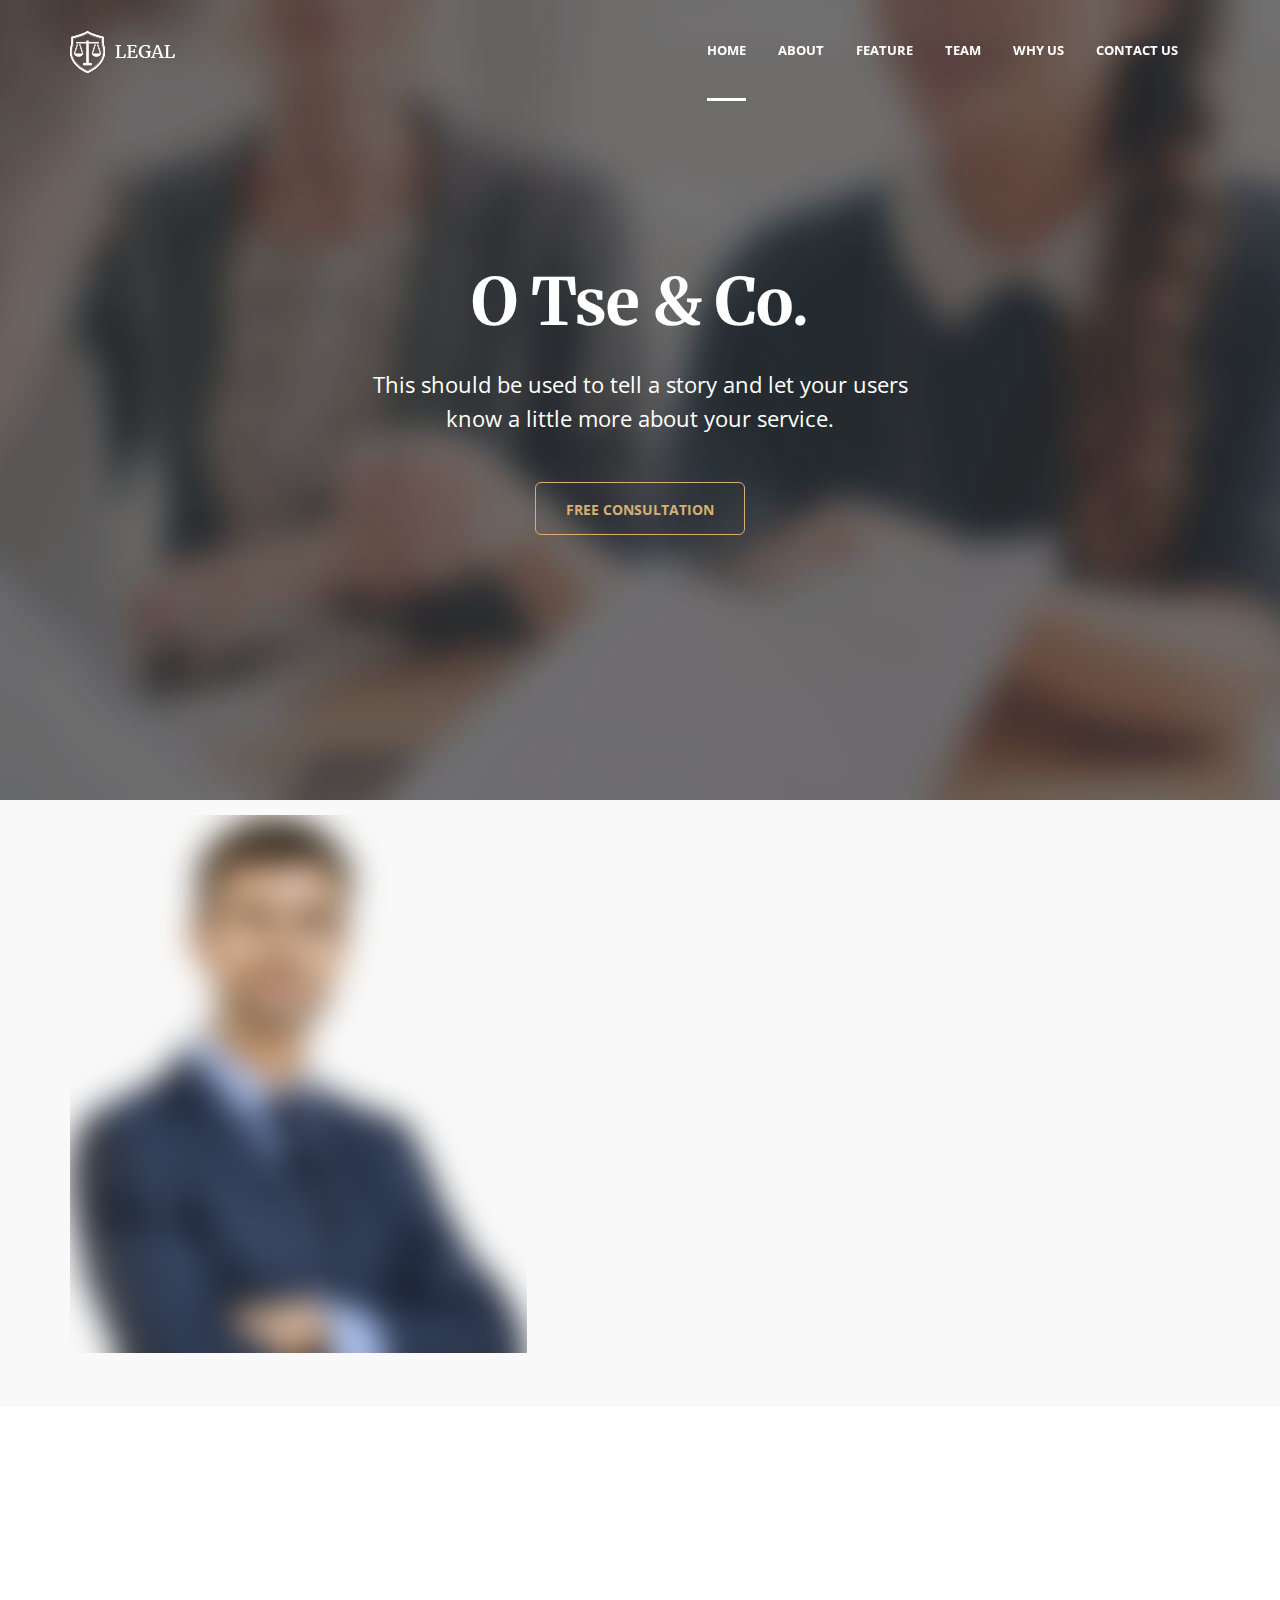
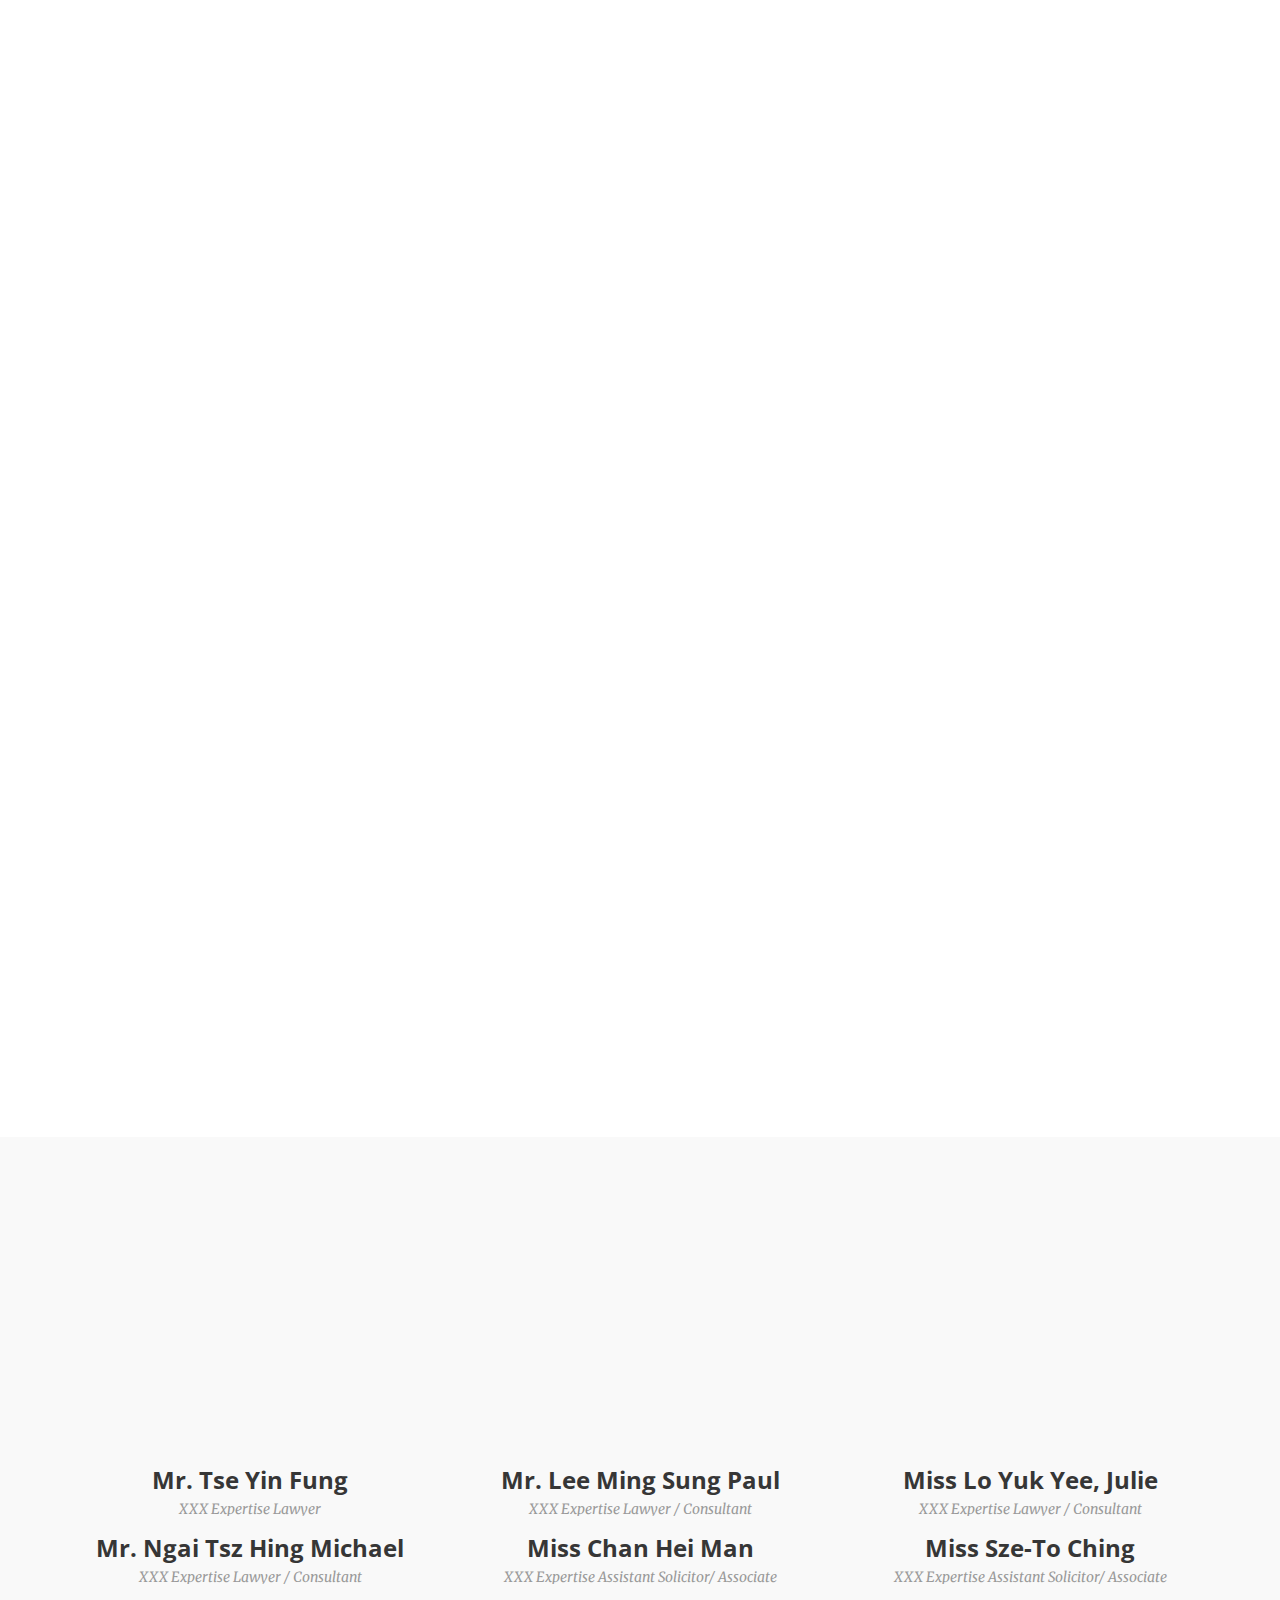
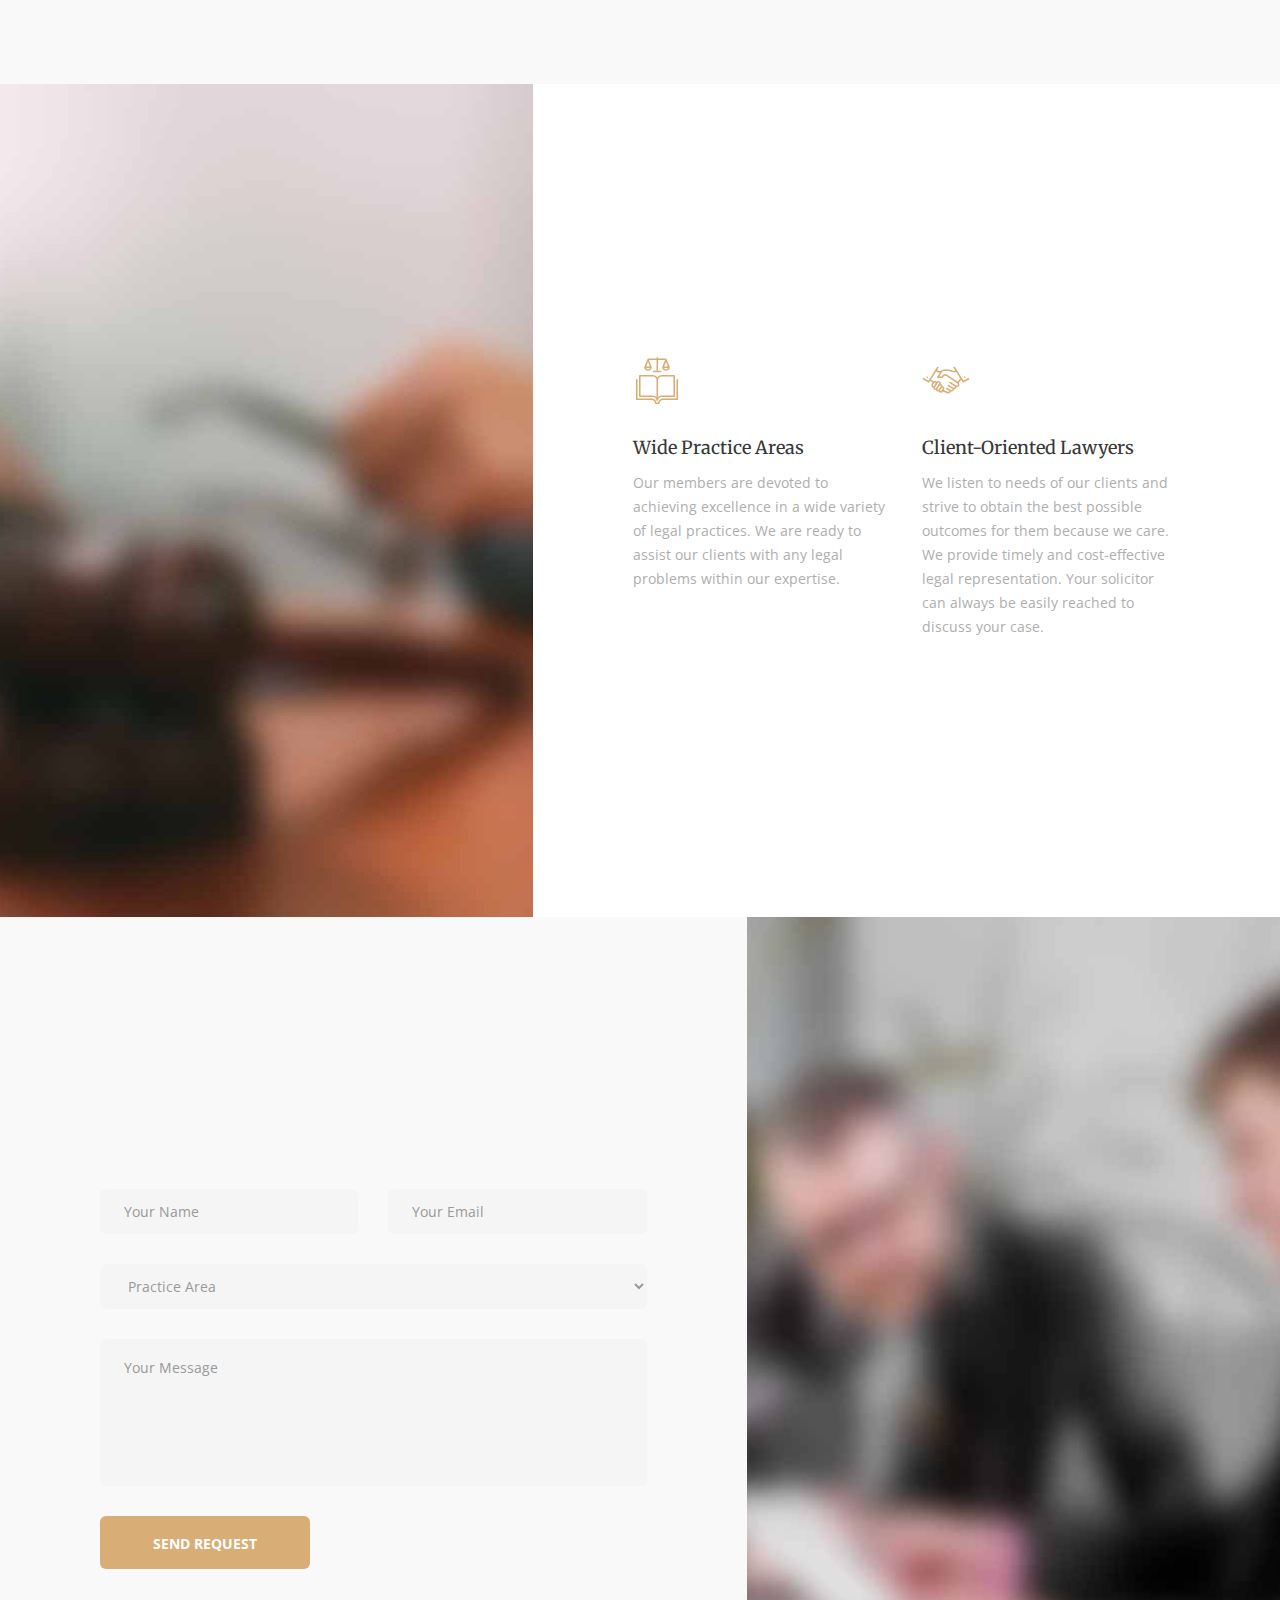
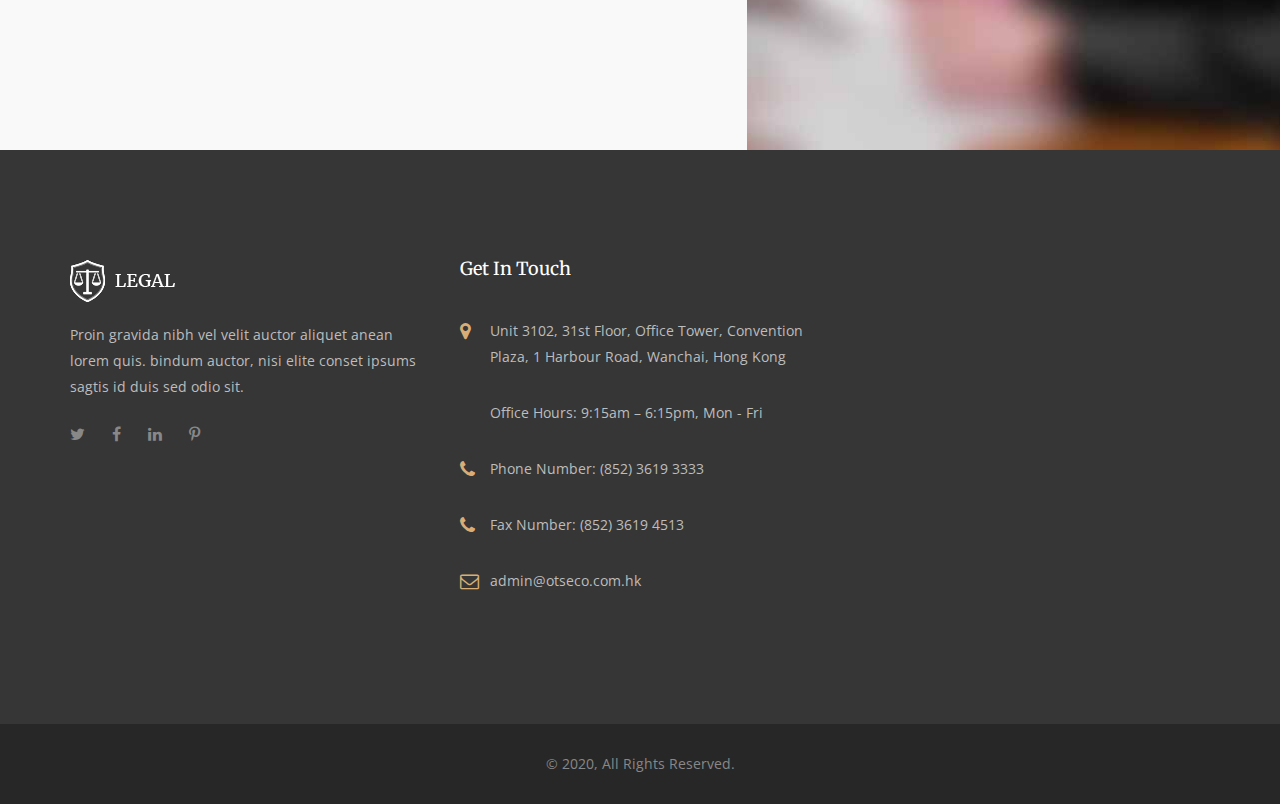
==== index.html @ 40b802ef "updated content" ====
<!DOCTYPE html>
<html lang="en-US">
<meta http-equiv="content-type" content="text/html;charset=UTF-8" />
<head>
	<!-- Document Meta
    ============================================= -->
	<meta charset="utf-8">
	<meta http-equiv="X-UA-Compatible" content="IE=edge">
	<!--IE Compatibility Meta-->
	<meta name="OTSECO"/>
	<meta name="viewport" content="width=device-width, initial-scale=1, maximum-scale=1">
	<meta name="description" content="law firm">
	<link href="assets/images/favicon/favicon.ico" rel="icon">

	<!-- Fonts
    ============================================= -->
	<link href='http://fonts.googleapis.com/css?family=Open+Sans:300,300i,400,400i,600,600i,700,700i%7CMerriweather:300,300i,400,400i,700,700i,900,900i' rel='stylesheet' type='text/css'>

	<!-- Stylesheets
    ============================================= -->
	<link href="assets/css/external.css" rel="stylesheet">
	<link href="assets/css/bootstrap.min.css" rel="stylesheet">	
<link href="assets/css/style.css" rel="stylesheet">

	<!-- HTML5 shim, for IE6-8 support of HTML5 elements. All other JS at the end of file. -->
	<!--[if lt IE 9]>
      <script src="assets/js/html5shiv.js"></script>
      <script src="assets/js/respond.min.js"></script>
    <![endif]-->

	<!-- Document Title
    ============================================= -->
	<title>Leagl | Legal Firm Html5 onepage</title>
</head>

<body class="body-scroll">
	<!-- Document Wrapper
	============================================= -->
	<div id="wrapper" class="wrapper clearfix">	<!-- Header
        ============================================= -->
		<header id="navbar-spy" class="header header-1 header-transparent header-fixed">

			<nav id="primary-menu" class="navbar navbar-fixed-top">
				<div class="container">
					<div class="navbar-header">
						<button type="button" class="navbar-toggle collapsed" data-toggle="collapse" data-target="#navbar-collapse-1" aria-expanded="false">
					<span class="sr-only">Toggle navigation</span>
					<span class="icon-bar"></span>
					<span class="icon-bar"></span>
					<span class="icon-bar"></span>
					</button>
					
						<a class="logo" href="index-2.html">
						<img class="logo-dark" src="assets/images/logo/logo-dark.png" alt="appy Logo">
						<img class="logo-light" src="assets/images/logo/logo-light.png" alt="appy Logo">
					</a>
					</div>
					<div class="collapse navbar-collapse pull-right" id="navbar-collapse-1">
						<ul class="nav navbar-nav nav-pos-right navbar-left nav-split">
							<li class="active"><a data-scroll="scrollTo" href="#slider">home</a>
							</li>
							<li><a data-scroll="scrollTo" href="#about">about</a>
							<li><a data-scroll="scrollTo" href="#feature2">feature</a>
							</li>
							
							</li>
							<li><a data-scroll="scrollTo" href="#team">team</a>
							</li>
							<li><a data-scroll="scrollTo" href="#banner3">why us</a>
							</li>
							<!-- <li><a data-scroll="scrollTo" href="#testimonial">Feedback</a> -->
							</li>
							<li><a data-scroll="scrollTo" href="#banner">Contact Us</a>
							</li>
							<!-- <li><a href="blog-standard.html">blog</a> -->
							</li>
						</ul>
					</div>
					<!--/.nav-collapse -->
				</div>
			</nav>

		</header><!-- Slider #1
=== === === === === === === === === === === === === === -->
<section id="slider" class="section slider">
	<div class="slide--item bg-overlay bg-overlay-dark">
		<div class="bg-section">
			<img src="assets/images/slider/slide-1.jpg" alt="bg">
		</div>
		<div class="container">
			<div class="row">
				<div class="col-xs-12 col-sm-12 col-md-12 text-center wow fadeInUp" data-wow-duration="1s">
					<div class="slide--headline">O Tse & Co.</div>
				</div>
				<div class="col-xs-12 col-sm-6 col-sm-offset-3 col-md-6 col-md-offset-3 text-center wow fadeInUp" data-wow-duration="1s">
					<div class="slide--bio">This should be used to tell a story and let your users know a little more about your service.</div>
				</div>
				<div class="col-xs-12 col-sm-6 col-sm-offset-3 col-md-6 col-md-offset-3 text-center wow fadeInUp" data-wow-duration="1s">
					<div class="slide--action">
						<a class="btn btn--primary btn--bordered" href="#">Free Consultation</a>
					</div>
				</div>
			</div>
			<!-- .row end -->
		</div>
		<!-- .container end -->
	</div>
	<!-- .slide-item end -->
</section>
<!-- #slider end -->

<!-- Counter #1
=== === === === === === === === === === === === === === -->
<section id="counter1" class="counter">
	<div class="container">
		
	</div>
	<!-- .container end -->
</section>
<!-- #counter1 end -->

<!-- About
=== === === === === === === === === === === === === === -->
<section id="about" class="section about pb-0">
	<div class="container">
		<div class="row">
			<div class="col-xs-12 col-sm-12 col-md-5 wow fadeInUp">
				<img class="img-responsive center-block" src="assets/images/team/team-4.png" alt="ipad"/>
			</div>
			<!-- .col-md-6 end -->
			<div class="col-xs-12 col-sm-12 col-md-6 col-md-offset-1">
				<div class="heading heading-1 mt-70 wow fadeInUp" data-wow-duration="1s">
					<h2 class="heading--title">About Our Firm</h2>
					<div class="heading--divider"></div>
				</div>
				<div class="about-content wow fadeInUp" data-wow-duration="1s">
					<p>O Tse & Co. is an independent law firm in Hong Kong. We are professional, effective, and strive for excellence in every case that we handle. Our members possess a wealth of experience in a wide variety of legal practices, with main focus on: 
					</p>
					<ul>		  
						<li>Civil Litigation and Dispute Resolution</li> 
						<li>Criminal Defence</li>
						<li>Securities and Regulatory matters</li>
						<li>Initial Public Offerings (IPOs) and Mergers and Acquisitions (M&As)</li>
						<li>Wills and Probate</li>
						<li>Matrimonial Law</li>
						<li>Applications under the Mental Health Ordinance (Cap. 136)</li>
					</ul>

					<p>We also offer pro bono services to assist underprivileged members of society by giving them legal advice and helping them resolve their legal issues.
					</p>

					<!-- <img class="signture" src="assets/images/background/signture.png" alt="signture"> -->
				</div>
			</div>
			<!-- .col-md-6 end -->
		</div>
		<!-- .row end -->
	</div>
	<!-- .container end -->
</section>
<!-- #feature2 end -->
<!-- Feature #2
=== === === === === === === === === === === === === === -->
<section id="feature2" class="section feature feature-2 feature-left bg-white mb-60">
	<div class="container">
		<div class="row clearfix">
			<div class="col-xs-12 col-sm-12 col-md-6 col-md-offset-3">
				<div class="heading heading-1 text--center wow fadeInUp" data-wow-duration="1s">
					<h2 class="heading--title">Practice Areas</h2>
					<!-- <p class="heading--desc">Lorem ipsum dolor amet, consectetur adipisice elitesede eiusmod tempor incidide labeore dolore magna.</p> -->
					<div class="heading--divider mb-80 heading--center"></div>
				</div>
			</div>
			<!-- .col-md-6 end -->
		</div>
		<!-- .row end -->
		<div class="row">
			<!-- Panel #1 -->
			<div class="col-xs-12 col-sm-12 col-md-4">
				<div class="feature-panel wow fadeInUp" data-wow-duration="1s">
					<div class="feature--icon">
						<i class="icon icon-noun_740324_cc"></i>
					</div>
					<div class="feature--content">
						<h3>Criminal Law</h3>
						<p>We offer effective legal advice and representation for our clients throughout the criminal litigation process, from bail, charge, plea, mitigation or trial, to appeal and recovery of costs, at all levels of court. We possess extensive knowledge in dealing with the Hong Kong Police Force, the Independent Commission Against Corruption (ICAC), the Labour Department, the Securities & Futures Commission (SFC), and other government bodies.</p>
					</div>
				</div>
				<!-- .feature-panel end -->
			</div>
			<!-- .col-md-4 end -->

			<!-- Panel #2 -->
			<div class="col-xs-12 col-sm-12 col-md-4">
				<div class="feature-panel wow fadeInUp" data-wow-duration="1s">
					<div class="feature--icon">
						<i class="icon icon-noun_740303_cc"></i>
					</div>
					<div class="feature--content">
						<h3>Civil Litigation & Dispute Resolution</h3>
						<p>We conduct cases at all levels of the Hong Kong Court system from the District Court to the Court of Final Appeal, as well as in arbitration and mediation process. We aim to help clients resolve disputes with minimum costs and disruption to their lives and businesses.</p>
					</div>
				</div>
				<!-- .feature-panel end -->
			</div>
			<!-- .col-md-4 end -->

			<!-- Panel #3 -->
			<div class="col-xs-12 col-sm-12 col-md-4">
				<div class="feature-panel wow fadeInUp" data-wow-duration="1s">
					<div class="feature--icon">
						<i class="icon icon-noun_741284_cc"></i>
					</div>
					<div class="feature--content">
						<h3>Securities, Regulatory & Disciplinary Matters</h3>
						<p>We are experienced in handling financial regulatory proceedings and competition law matters commenced by the Securities and Futures Commission (SFC), the Stock Exchange of Hong Kong (SEHK), the Hong Kong Competition Commission, the Hong Kong Monetary Authority (HKMA) and the Takeovers and Mergers Panel, which cover a broad spectrum of issues such as insider dealing, market misconduct, securities fraud, and other disciplinary matters relating to the Securities & Futures Ordinance and the Listing Rules. </p>
					</div>
				</div>
				<!-- .feature-panel end -->
			</div>
			<!-- .col-md-4 end -->
		
			<!-- Panel #4 -->
			<div class="col-xs-12 col-sm-12 col-md-4">
				<div class="feature-panel wow fadeInUp" data-wow-duration="1s">
					<div class="feature--icon">
						<i class="icon icon-noun_741298_cc"></i>
					</div>
					<div class="feature--content">
						<h3>Will and Probate</h3>
						<p>We are experienced in advising and representing our clients in relation to estate planning and probate matters. The firm provides services to apply for grants of probate and letter of administration, prepare Deeds of Family Agreements and Assents, and assist in the administration and distribution of estates.</p>
					</div>
				</div>
				<!-- .feature-panel end -->
			</div>
			<!-- .col-md-4 end -->

			<!-- Panel #5 -->
			<div class="col-xs-12 col-sm-12 col-md-4">
				<div class="feature-panel wow fadeInUp" data-wow-duration="1s">
					<div class="feature--icon">
						<i class="icon icon-noun_741291_cc"></i>
					</div>
					<div class="feature--content">
						<h3>Financial Law</h3>
						<p>Lorem ipsum dolor sit amet, conse adipise elit, sed eiusmod tempor incidide.</p>
					</div>
				</div>
				<!-- .feature-panel end -->
			</div>
			<!-- .col-md-4 end -->

			<!-- Panel #6 -->
			<div class="col-xs-12 col-sm-12 col-md-4">
				<div class="feature-panel wow fadeInUp" data-wow-duration="1s">
					<div class="feature--icon">
						<i class="icon icon-noun_740314_cc"></i>
					</div>
					<div class="feature--content">
						<h3>Family Law</h3>
						<p>We offer personalized services to our clients with respect to new circumstances arising from their marital relationships, including advice on areas of divorce and separation, child custodianship, liquidation of assets and division of assets and properties. We also advise clients on alternative dispute resolution (ADR) methods and mediation as a means to resolve matrimonial disputes.</p>
					</div>
				</div>
				<!-- .feature-panel end -->
			</div>


			<!-- Panel #7 -->
			<div class="col-xs-12 col-sm-12 col-md-4">
				<div class="feature-panel wow fadeInUp" data-wow-duration="1s">
					<div class="feature--icon">
						<i class="icon icon-noun_740314_cc"></i>
					</div>
					<div class="feature--content">
						<h3>Applications under the Mental Health Ordinance (Cap. 136)</h3>
						<p>We are experienced in dealing with cases that relate to mentally incapacitated patients (MIP). We advise and represent MIP and their families in all aspects of detention, treatment and the individual’s rights under the Mental Health Ordinance.</p>
					</div>
				</div>
				<!-- .feature-panel end -->
			</div>
			<!-- .col-md-4 end -->
		</div>
		<!-- .row end -->
	</div>
	<!-- .container end -->
</section>
<!-- #feature2 end -->
<!-- Team #1
=== === === === === === === === === === === === === === -->
<section id="team" class="team team-1">
	<div class="container">
		<div class="row clearfix">
			<div class="col-xs-12 col-sm-12 col-md-6 col-md-offset-3">
				<div class="heading heading-1 text--center wow fadeInUp" data-wow-duration="1s">
					<h2 class="heading--title">Experted Lawyers</h2>
					<!-- <p class="heading--desc">Lorem ipsum dolor amet, consectetur adipisice elitesede eiusmod tempor incidide labeore dolore magna.</p> -->
					<div class="heading--divider mb-80 heading--center"></div>
				</div>
			</div>
			<!-- .col-md-6 end -->
		</div>
		<!-- .row end -->
		<div class="row">
			<!-- Member #1 -->
			<div class="col-xs-12 col-sm-4 col-md-4">
				<div class="member"><br>
					<!-- <div class="member-img">
						<img src="assets/images/team/team-1.jpg" alt="member"/>
						<div class="member-overlay">
							<div class="member-social">
								<div class=" pos-vertical-center">
									<a href="#"><i class="fa fa-facebook"></i></a>
									<a href="#"><i class="fa fa-twitter"></i></a>
									<a href="#"><i class="fa fa-google-plus"></i></a>
									<a href="#"><i class="fa fa-linkedin"></i></a>
								</div>
							</div>
						</div>
			
					</div> -->
					<!-- .member-img end -->
					<div class="member-info">
						<h5>Mr. Tse Yin Fung</h5>
						<h6>XXX Expertise Lawyer</h6>
					</div>
					<!-- .member-info end -->
				</div>
				<!-- .member end -->
			</div>
			<!-- .col-md-3 end -->

			<!-- Member #2 -->
			<div class="col-xs-12 col-sm-4 col-md-4">
				<div class="member"><br>
					<!-- <div class="member-img">
						<img src="assets/images/team/team-2.jpg" alt="member"/>
						<div class="member-overlay">
							<div class="member-social">
								<div class=" pos-vertical-center">
									<a href="#"><i class="fa fa-facebook"></i></a>
									<a href="#"><i class="fa fa-twitter"></i></a>
									<a href="#"><i class="fa fa-google-plus"></i></a>
									<a href="#"><i class="fa fa-linkedin"></i></a>
								</div>
							</div>
						</div>
				
					</div> -->
					<!-- .member-img end -->
					<div class="member-info">
						<h5>Mr. Lee Ming Sung Paul</h5>
						<h6>XXX Expertise Lawyer / Consultant</h6>
					</div>
					<!-- .member-info end -->
				</div>
				<!-- .member end -->
			</div>
			<!-- .col-md-3 end -->

			<!-- Member #3 -->
			<div class="col-xs-12 col-sm-4 col-md-4">
				<div class="member"><br>
					<!-- <div class="member-img">
						<img src="assets/images/team/team-3.jpg" alt="member"/>
						<div class="member-overlay">
							<div class="member-social">
								<div class=" pos-vertical-center">
									<a href="#"><i class="fa fa-facebook"></i></a>
									<a href="#"><i class="fa fa-twitter"></i></a>
									<a href="#"><i class="fa fa-google-plus"></i></a>
									<a href="#"><i class="fa fa-linkedin"></i></a>
								</div>
							</div>
						</div>
				
					</div> -->
					<!-- .member-img end -->
					<div class="member-info">
						<h5>Miss Lo Yuk Yee, Julie</h5>
						<h6>XXX Expertise Lawyer / Consultant</h6>
					</div>
					<!-- .member-info end -->
				</div>
				<!-- .member end -->
			</div>
			<!-- .col-md-3 end -->

			<div class="col-xs-12 col-sm-4 col-md-4">
				<div class="member"><br>
					<!-- <div class="member-img">
						<img src="assets/images/team/team-3.jpg" alt="member"/>
						<div class="member-overlay">
							<div class="member-social">
								<div class=" pos-vertical-center">
									<a href="#"><i class="fa fa-facebook"></i></a>
									<a href="#"><i class="fa fa-twitter"></i></a>
									<a href="#"><i class="fa fa-google-plus"></i></a>
									<a href="#"><i class="fa fa-linkedin"></i></a>
								</div>
							</div>
						</div>
				
					</div> -->
					<!-- .member-img end -->
					<div class="member-info">
						<h5>Mr. Ngai Tsz Hing Michael</h5>
						<h6>XXX Expertise Lawyer / Consultant</h6>
					</div>
					<!-- .member-info end -->
				</div>
				<!-- .member end -->
			</div>
			<div class="col-xs-12 col-sm-4 col-md-4">
				<div class="member"><br>
					<!-- <div class="member-img">
						<img src="assets/images/team/team-3.jpg" alt="member"/>
						<div class="member-overlay">
							<div class="member-social">
								<div class=" pos-vertical-center">
									<a href="#"><i class="fa fa-facebook"></i></a>
									<a href="#"><i class="fa fa-twitter"></i></a>
									<a href="#"><i class="fa fa-google-plus"></i></a>
									<a href="#"><i class="fa fa-linkedin"></i></a>
								</div>
							</div>
						</div>
				
					</div> -->
					<!-- .member-img end -->
					<div class="member-info">
						<h5>Miss Chan Hei Man</h5>
						<h6>XXX Expertise Assistant Solicitor/ Associate</h6>
					</div>
					<!-- .member-info end -->
				</div>
				<!-- .member end -->

			</div>

			<div class="col-xs-12 col-sm-4 col-md-4">
				<div class="member"><br>
					<!-- <div class="member-img">
						<img src="assets/images/team/team-3.jpg" alt="member"/>
						<div class="member-overlay">
							<div class="member-social">
								<div class=" pos-vertical-center">
									<a href="#"><i class="fa fa-facebook"></i></a>
									<a href="#"><i class="fa fa-twitter"></i></a>
									<a href="#"><i class="fa fa-google-plus"></i></a>
									<a href="#"><i class="fa fa-linkedin"></i></a>
								</div>
							</div>
						</div>
				
					</div> -->
					<!-- .member-img end -->
					<div class="member-info">
						<h5>Miss Sze-to Ching</h5>
						<h6>XXX Expertise Assistant Solicitor/ Associate</h6>
					</div>
					<!-- .member-info end -->
				</div>
				<!-- .member end -->
			</div>
		</div>
	</div>
</section> <!-- #team end  -->
<!-- Banner #3
=== === === === === === === === === === === === === === -->
<section id="banner3" class="bg-white pt-0 pb-0">
	<div class="container-fluid">
		<div class="row">
			<div class="col-xs-12 col-sm-12 col-md-5 pr-0 pl-0">
				<div class="col-img  bg-overlay">
					<div class="bg-section">
						<img src="assets/images/background/bg-1.jpg" alt="Background"/>
					</div>
				</div>
			</div>
			<!-- .col-md-6 end-->
			<div class="col-xs-12 col-sm-12 col-md-7 col-content pl-100">
				<div class="row clearfix">
					<div class="col-xs-12 col-sm-12 col-md-12">
						<div class="heading heading-1 wow fadeInUp" data-wow-duration="1s">
							<h2 class="heading--title">Why Hire Us ?</h2>
							<!-- <p class="heading--desc">Lorem ipsum dolor amet, consectetur adipisice elite sede eiusmod tempor incidide labeore dolore magna.</p> -->
							<div class="heading--divider mb-80"></div>
						</div>
					</div>
					<!-- .col-md-6 end -->
				</div>
				<!-- .row end -->
				<div class="row mb-50">
					<!-- Panel #1 -->
					<div class="col-xs-12 col-sm-6 col-md-6">
						<div class="feature-panel">
							<div class="feature--icon">
								<i class="icon icon-noun_740300_cc"></i>
							</div>
							<div class="feature--content">
								<h3>Wide Practice Areas</h3>
								<p>Our members are devoted to achieving excellence in a wide variety of legal practices. We are ready to assist our clients with any legal problems within our expertise.</p>
							</div>
						</div>
						<!-- .feature-panel end -->
					</div>
					<!-- .col-md-4 end -->

					<!-- Panel #2 -->
					<div class="col-xs-12 col-sm-6 col-md-6">
						<div class="feature-panel">
							<div class="feature--icon">
								<i class="icon icon-noun_741355_cc"></i>
							</div>
							<div class="feature--content">
								<h3>Client-Oriented Lawyers</h3>
								<p>We listen to needs of our clients and strive to obtain the best possible outcomes for them because we care. We provide timely and cost-effective legal representation. Your solicitor can always be easily reached to discuss your case.</p>
							</div>
						</div>
						<!-- .feature-panel end -->
					</div>
					<!-- .col-md-4 end -->

				</div>

				<!-- .row end -->
			</div>
		</div>
		<!-- .row end -->
	</div>
	<!-- .container end -->
</section>
<!-- #banner3 end -->
<!-- Testimonial #2
=== === === === === === === === === === === === === === -->
<!-- <section id="testimonial" class="testimonial"> -->

	<!-- .container end -->
</section> <!-- .testimonial2 end -->
<!-- Clients Carousel Section
=== === === === === === === === === === === === === === -->
<!-- <section id="clients" class="clients clients-carousel bg-theme">
	<div class="container">
		<div class="row">
			<div class="col-xs-12 col-sm-12 col-md-12">
				<div class="carousel carousel-dots" data-slide="5" data-slide-res="2" data-autoplay="false" data-nav="false" data-dots="false" data-space="30" data-loop="true" data-speed="800">
				
					<div class="client">
						<img class="center-block" src="assets/images/clients/1.jpg" alt="client">
					</div>

				
					<div class="client">
						<img class="center-block" src="assets/images/clients/2.jpg" alt="client">
					</div>

					
					<div class="client">
						<img class="center-block" src="assets/images/clients/3.jpg" alt="client">
					</div>

			
					<div class="client">
						<img class="center-block" src="assets/images/clients/4.jpg" alt="client">
					</div>

				
					<div class="client">
						<img class="center-block" src="assets/images/clients/5.jpg" alt="client">
					</div>
				
					<div class="client">
						<img class="center-block" src="assets/images/clients/3.jpg" alt="client">
					</div>

				
					<div class="client">
						<img class="center-block" src="assets/images/clients/4.jpg" alt="client">
					</div>
				</div>
			</div>

		</div>

	</div>

</section> -->
<!-- #clients end -->

<!-- Banner 
=== === === === === === === === === === === === === === -->
<section id="banner" class="section cta pt-0 pb-0">
	<div class="container-fluid">
		<div class="row">
			<div class="col-xs-12 col-sm-12 col-md-7 col-content pl-100">
				<div class="heading heading-1 wow fadeInUp" data-wow-duration="1s">
					<h2 class="heading--title">Contact us</h2>
					<!-- <p class="heading--desc">Lorem ipsum dolor amet, consectetur adipisice elite sede eiusmod tempor incidide labeore dolore magna.</p> -->
					<div class="heading--divider mb-80"></div>
				</div>
				<div class="form-request">
					<div class="row">
						<form class="mb-0">
							<div class="col-xs-12 col-sm-12 col-md-6">
								<input type="text" class="form-control" name="your-name" placeholder="Your Name">
							</div>
							<!-- .col-md-6 end -->
							<div class="col-xs-12 col-sm-12 col-md-6">
								<input type="email" class="form-control" name="your-email" placeholder="Your Email">
							</div>
							<!-- .col-md-6 end -->
							<div class="col-xs-12 col-sm-12 col-md-12">
								<select class="form-control">
									<option>Practice Area</option>
									<option>Criminal Law</option>
									<option>International Law</option>
									<option>Financial Law</option>
								</select>
							</div>
							<!-- .col-md-12 end -->
							<div class="col-xs-12 col-sm-12 col-md-12">
								<textarea class="form-control" name="your-message" rows="3" placeholder="Your Message"></textarea>
							</div>
							<!-- .col-md-12 end -->
							<div class="col-xs-12 col-sm-12 col-md-6">
								<input type="submit" class="btn btn--primary" value="send request">
							</div>
							<!-- .col-md-6 end -->
						</form>
					</div>
				</div>
			</div>
			<div class="col-xs-12 col-sm-12 col-md-5 pr-0 pl-0">
				<div class="col-img">
					<div class="bg-section">
						<img src="assets/images/background/bg-2.jpg" alt="Background"/>
					</div>
				</div>
			</div>
			<!-- .col-md-6 end-->
		</div>
		<!-- .row end -->
	</div>
	<!-- .container end -->
</section>
<!-- #banner2 end -->

		<!-- Footer #5
============================================= -->
		<footer id="footer" class="footer">
		<!-- Widget Section
	============================================= -->
	<div class="footer-widget">
		<div class="container">
			<div class="row">
				<div class="col-xs-12 col-sm-6 col-md-4 footer--widget-about">
					<div class="footer--widget-content">
						<img class="mb-20" src="assets/images/logo/logo-light.png" alt="logo">
						<p>Proin gravida nibh vel velit auctor aliquet anean lorem quis. bindum auctor, nisi elite conset ipsums sagtis id duis sed odio sit.</p>
						<div class="clearfix"></div>
						<div class="social">
							<a class="share-twitter" href="#"><i class="fa fa-twitter"></i></a>
							<a class="share-facebook" href="#"><i class="fa fa-facebook"></i></a>
							<a class="share-linkedin" href="#"><i class="fa fa-linkedin"></i></a>
							<a class="share-pinterest" href="#"><i class="fa fa-pinterest-p"></i></a>
						</div>
					</div>
				</div><!-- .col-md-4 end -->
			
				<div class="col-xs-12 col-sm-6 col-md-4 footer--widget-contact">
					<div class="footer--widget-title">
						<h5>Get In Touch</h5>
					</div>
					<div class="footer--widget-content">
						<ul class="list-unstyled mb-0">
							<li><i class="fa fa-map-marker"></i> Unit 3102, 31st Floor, Office Tower, Convention Plaza, 
								1 Harbour Road, Wanchai, Hong Kong
								</li>
								<li>Office Hours: 9:15am – 6:15pm, Mon - Fri</li>
							<li><i class="fa fa-phone"></i>Phone Number:  (852) 3619 3333</li>
							<li><i class="fa fa-phone"></i>Fax Number: (852) 3619 4513</li>
							<li><i class="fa fa-envelope-o"></i> admin@otseco.com.hk</li>
						</ul>
					</div>
				</div><!-- .col-md-4 end -->
			</div>
		</div><!-- .container end -->
	</div><!-- .footer-widget end -->
			<!-- Copyrights
	============================================= -->
		<div class="footer--copyright">
			<div class="container">
				<div class="row">
					<div class="col-xs-12 col-sm-12 col-md-12 text--center">
						<span>&copy; 2020, All rights reserved.</span>
					</div>
				</div>
			</div>
			<!-- .container end -->
			</div>
		</footer>
		</div>
		<!-- #wrapper end -->

		<!-- Footer Scripts
============================================= -->
		<script src="assets/js/jquery-2.2.4.min.js"></script>
		<script src="assets/js/plugins.js"></script>
		<script src="assets/js/functions.js"></script>
</body>
</html>
---- assets/css/external.css ----
/* Magnific Popup CSS */
.mfp-bg {
  top: 0;
  left: 0;
  width: 100%;
  height: 100%;
  z-index: 1042;
  overflow: hidden;
  position: fixed;
  background: #0b0b0b;
  opacity: 0.8;
  filter: alpha(opacity=80); }

.mfp-wrap {
  top: 0;
  left: 0;
  width: 100%;
  height: 100%;
  z-index: 1043;
  position: fixed;
  outline: none !important;
  -webkit-backface-visibility: hidden; }

.mfp-container {
  text-align: center;
  position: absolute;
  width: 100%;
  height: 100%;
  left: 0;
  top: 0;
  padding: 0 8px;
  -webkit-box-sizing: border-box;
  -moz-box-sizing: border-box;
  box-sizing: border-box; }

.mfp-container:before {
  content: '';
  display: inline-block;
  height: 100%;
  vertical-align: middle; }

.mfp-align-top .mfp-container:before {
  display: none; }

.mfp-content {
  position: relative;
  display: inline-block;
  vertical-align: middle;
  margin: 0 auto;
  text-align: left;
  z-index: 1045; }

.mfp-inline-holder .mfp-content,
.mfp-ajax-holder .mfp-content {
  width: 100%;
  cursor: auto; }

.mfp-ajax-cur {
  cursor: progress; }

.mfp-zoom-out-cur, .mfp-zoom-out-cur .mfp-image-holder .mfp-close {
  cursor: -moz-zoom-out;
  cursor: -webkit-zoom-out;
  cursor: zoom-out; }

.mfp-zoom {
  cursor: pointer;
  cursor: -webkit-zoom-in;
  cursor: -moz-zoom-in;
  cursor: zoom-in; }

.mfp-auto-cursor .mfp-content {
  cursor: auto; }

.mfp-close,
.mfp-arrow,
.mfp-preloader,
.mfp-counter {
  -webkit-user-select: none;
  -moz-user-select: none;
  user-select: none; }

.mfp-loading.mfp-figure {
  display: none; }

.mfp-hide {
  display: none !important; }

.mfp-preloader {
  color: #CCC;
  position: absolute;
  top: 50%;
  width: auto;
  text-align: center;
  margin-top: -0.8em;
  left: 8px;
  right: 8px;
  z-index: 1044; }
  .mfp-preloader a {
    color: #CCC; }
    .mfp-preloader a:hover {
      color: #FFF; }

.mfp-s-ready .mfp-preloader {
  display: none; }

.mfp-s-error .mfp-content {
  display: none; }

button.mfp-close,
button.mfp-arrow {
  overflow: visible;
  cursor: pointer;
  background: transparent;
  border: 0;
  -webkit-appearance: none;
  display: block;
  outline: none;
  padding: 0;
  z-index: 1046;
  -webkit-box-shadow: none;
  box-shadow: none; }

button::-moz-focus-inner {
  padding: 0;
  border: 0; }

.mfp-close {
  width: 44px;
  height: 44px;
  line-height: 44px;
  position: absolute;
  right: 0;
  top: 0;
  text-decoration: none;
  text-align: center;
  opacity: 0.65;
  filter: alpha(opacity=65);
  padding: 0 0 18px 10px;
  color: #FFF;
  font-style: normal;
  font-size: 28px;
  font-family: Arial, Baskerville, monospace; }
  .mfp-close:hover,
  .mfp-close:focus {
    opacity: 1;
    filter: alpha(opacity=100); }
  .mfp-close:active {
    top: 1px; }

.mfp-close-btn-in .mfp-close {
  color: #333; }

.mfp-image-holder .mfp-close,
.mfp-iframe-holder .mfp-close {
  color: #FFF;
  right: -6px;
  text-align: right;
  padding-right: 6px;
  width: 100%; }

.mfp-counter {
  position: absolute;
  top: 0;
  right: 0;
  color: #CCC;
  font-size: 12px;
  line-height: 18px;
  white-space: nowrap; }

.mfp-arrow {
  position: absolute;
  opacity: 0.65;
  filter: alpha(opacity=65);
  margin: 0;
  top: 50%;
  margin-top: -55px;
  padding: 0;
  width: 90px;
  height: 110px;
  -webkit-tap-highlight-color: transparent; }
  .mfp-arrow:active {
    margin-top: -54px; }
  .mfp-arrow:hover,
  .mfp-arrow:focus {
    opacity: 1;
    filter: alpha(opacity=100); }
  .mfp-arrow:before,
  .mfp-arrow:after,
  .mfp-arrow .mfp-b,
  .mfp-arrow .mfp-a {
    content: '';
    display: block;
    width: 0;
    height: 0;
    position: absolute;
    left: 0;
    top: 0;
    margin-top: 35px;
    margin-left: 35px;
    border: medium inset transparent; }
  .mfp-arrow:after,
  .mfp-arrow .mfp-a {
    border-top-width: 13px;
    border-bottom-width: 13px;
    top: 8px; }
  .mfp-arrow:before,
  .mfp-arrow .mfp-b {
    border-top-width: 21px;
    border-bottom-width: 21px;
    opacity: 0.7; }

.mfp-arrow-left {
  left: 0; }
  .mfp-arrow-left:after,
  .mfp-arrow-left .mfp-a {
    border-right: 17px solid #FFF;
    margin-left: 31px; }
  .mfp-arrow-left:before,
  .mfp-arrow-left .mfp-b {
    margin-left: 25px;
    border-right: 27px solid #3F3F3F; }

.mfp-arrow-right {
  right: 0; }
  .mfp-arrow-right:after,
  .mfp-arrow-right .mfp-a {
    border-left: 17px solid #FFF;
    margin-left: 39px; }
  .mfp-arrow-right:before,
  .mfp-arrow-right .mfp-b {
    border-left: 27px solid #3F3F3F; }

.mfp-iframe-holder {
  padding-top: 40px;
  padding-bottom: 40px; }
  .mfp-iframe-holder .mfp-content {
    line-height: 0;
    width: 100%;
    max-width: 900px; }
  .mfp-iframe-holder .mfp-close {
    top: -40px; }

.mfp-iframe-scaler {
  width: 100%;
  height: 0;
  overflow: hidden;
  padding-top: 56.25%; }
  .mfp-iframe-scaler iframe {
    position: absolute;
    display: block;
    top: 0;
    left: 0;
    width: 100%;
    height: 100%;
    box-shadow: 0 0 8px rgba(0, 0, 0, 0.6);
    background: #000; }

/* Main image in popup */
img.mfp-img {
  width: auto;
  max-width: 100%;
  height: auto;
  display: block;
  line-height: 0;
  -webkit-box-sizing: border-box;
  -moz-box-sizing: border-box;
  box-sizing: border-box;
  padding: 40px 0 40px;
  margin: 0 auto; }

/* The shadow behind the image */
.mfp-figure {
  line-height: 0; }
  .mfp-figure:after {
    content: '';
    position: absolute;
    left: 0;
    top: 40px;
    bottom: 40px;
    display: block;
    right: 0;
    width: auto;
    height: auto;
    z-index: -1;
    box-shadow: 0 0 8px rgba(0, 0, 0, 0.6);
    background: #444; }
  .mfp-figure small {
    color: #BDBDBD;
    display: block;
    font-size: 12px;
    line-height: 14px; }
  .mfp-figure figure {
    margin: 0; }

.mfp-bottom-bar {
  margin-top: -36px;
  position: absolute;
  top: 100%;
  left: 0;
  width: 100%;
  cursor: auto; }

.mfp-title {
  text-align: left;
  line-height: 18px;
  color: #F3F3F3;
  word-wrap: break-word;
  padding-right: 36px; }

.mfp-image-holder .mfp-content {
  max-width: 100%; }

.mfp-gallery .mfp-image-holder .mfp-figure {
  cursor: pointer; }

@media screen and (max-width: 800px) and (orientation: landscape), screen and (max-height: 300px) {
  /**
       * Remove all paddings around the image on small screen
       */
  .mfp-img-mobile .mfp-image-holder {
    padding-left: 0;
    padding-right: 0; }
  .mfp-img-mobile img.mfp-img {
    padding: 0; }
  .mfp-img-mobile .mfp-figure:after {
    top: 0;
    bottom: 0; }
  .mfp-img-mobile .mfp-figure small {
    display: inline;
    margin-left: 5px; }
  .mfp-img-mobile .mfp-bottom-bar {
    background: rgba(0, 0, 0, 0.6);
    bottom: 0;
    margin: 0;
    top: auto;
    padding: 3px 5px;
    position: fixed;
    -webkit-box-sizing: border-box;
    -moz-box-sizing: border-box;
    box-sizing: border-box; }
    .mfp-img-mobile .mfp-bottom-bar:empty {
      padding: 0; }
  .mfp-img-mobile .mfp-counter {
    right: 5px;
    top: 3px; }
  .mfp-img-mobile .mfp-close {
    top: 0;
    right: 0;
    width: 35px;
    height: 35px;
    line-height: 35px;
    background: rgba(0, 0, 0, 0.6);
    position: fixed;
    text-align: center;
    padding: 0; } }

@media all and (max-width: 900px) {
  .mfp-arrow {
    -webkit-transform: scale(0.75);
    transform: scale(0.75); }
  .mfp-arrow-left {
    -webkit-transform-origin: 0;
    transform-origin: 0; }
  .mfp-arrow-right {
    -webkit-transform-origin: 100%;
    transform-origin: 100%; }
  .mfp-container {
    padding-left: 6px;
    padding-right: 6px; } }

.mfp-ie7 .mfp-img {
  padding: 0; }

.mfp-ie7 .mfp-bottom-bar {
  width: 600px;
  left: 50%;
  margin-left: -300px;
  margin-top: 5px;
  padding-bottom: 5px; }

.mfp-ie7 .mfp-container {
  padding: 0; }

.mfp-ie7 .mfp-content {
  padding-top: 44px; }

.mfp-ie7 .mfp-close {
  top: 0;
  right: 0;
  padding-top: 0; }
/*!
 *  Font Awesome 4.6.3 by @davegandy - http://fontawesome.io - @fontawesome
 *  License - http://fontawesome.io/license (Font: SIL OFL 1.1, CSS: MIT License)
 */@font-face{font-family:'FontAwesome';src:url('../fonts/fontawesome-webfont.eot?v=4.6.3');src:url('../fonts/fontawesome-webfont.eot?#iefix&v=4.6.3') format('embedded-opentype'),url('../fonts/fontawesome-webfont.woff2?v=4.6.3') format('woff2'),url('../fonts/fontawesome-webfont.woff?v=4.6.3') format('woff'),url('../fonts/fontawesome-webfont.ttf?v=4.6.3') format('truetype'),url('../fonts/fontawesome-webfont.svg?v=4.6.3#fontawesomeregular') format('svg');font-weight:normal;font-style:normal}.fa{display:inline-block;font:normal normal normal 14px/1 FontAwesome;font-size:inherit;text-rendering:auto;-webkit-font-smoothing:antialiased;-moz-osx-font-smoothing:grayscale}.fa-lg{font-size:1.33333333em;line-height:.75em;vertical-align:-15%}.fa-2x{font-size:2em}.fa-3x{font-size:3em}.fa-4x{font-size:4em}.fa-5x{font-size:5em}.fa-fw{width:1.28571429em;text-align:center}.fa-ul{padding-left:0;margin-left:2.14285714em;list-style-type:none}.fa-ul>li{position:relative}.fa-li{position:absolute;left:-2.14285714em;width:2.14285714em;top:.14285714em;text-align:center}.fa-li.fa-lg{left:-1.85714286em}.fa-border{padding:.2em .25em .15em;border:solid .08em #eee;border-radius:.1em}.fa-pull-left{float:left}.fa-pull-right{float:right}.fa.fa-pull-left{margin-right:.3em}.fa.fa-pull-right{margin-left:.3em}.pull-right{float:right}.pull-left{float:left}.fa.pull-left{margin-right:.3em}.fa.pull-right{margin-left:.3em}.fa-spin{-webkit-animation:fa-spin 2s infinite linear;animation:fa-spin 2s infinite linear}.fa-pulse{-webkit-animation:fa-spin 1s infinite steps(8);animation:fa-spin 1s infinite steps(8)}@-webkit-keyframes fa-spin{0%{-webkit-transform:rotate(0deg);transform:rotate(0deg)}100%{-webkit-transform:rotate(359deg);transform:rotate(359deg)}}@keyframes fa-spin{0%{-webkit-transform:rotate(0deg);transform:rotate(0deg)}100%{-webkit-transform:rotate(359deg);transform:rotate(359deg)}}.fa-rotate-90{-ms-filter:"progid:DXImageTransform.Microsoft.BasicImage(rotation=1)";-webkit-transform:rotate(90deg);-ms-transform:rotate(90deg);transform:rotate(90deg)}.fa-rotate-180{-ms-filter:"progid:DXImageTransform.Microsoft.BasicImage(rotation=2)";-webkit-transform:rotate(180deg);-ms-transform:rotate(180deg);transform:rotate(180deg)}.fa-rotate-270{-ms-filter:"progid:DXImageTransform.Microsoft.BasicImage(rotation=3)";-webkit-transform:rotate(270deg);-ms-transform:rotate(270deg);transform:rotate(270deg)}.fa-flip-horizontal{-ms-filter:"progid:DXImageTransform.Microsoft.BasicImage(rotation=0, mirror=1)";-webkit-transform:scale(-1, 1);-ms-transform:scale(-1, 1);transform:scale(-1, 1)}.fa-flip-vertical{-ms-filter:"progid:DXImageTransform.Microsoft.BasicImage(rotation=2, mirror=1)";-webkit-transform:scale(1, -1);-ms-transform:scale(1, -1);transform:scale(1, -1)}:root .fa-rotate-90,:root .fa-rotate-180,:root .fa-rotate-270,:root .fa-flip-horizontal,:root .fa-flip-vertical{filter:none}.fa-stack{position:relative;display:inline-block;width:2em;height:2em;line-height:2em;vertical-align:middle}.fa-stack-1x,.fa-stack-2x{position:absolute;left:0;width:100%;text-align:center}.fa-stack-1x{line-height:inherit}.fa-stack-2x{font-size:2em}.fa-inverse{color:#fff}.fa-glass:before{content:"\f000"}.fa-music:before{content:"\f001"}.fa-search:before{content:"\f002"}.fa-envelope-o:before{content:"\f003"}.fa-heart:before{content:"\f004"}.fa-star:before{content:"\f005"}.fa-star-o:before{content:"\f006"}.fa-user:before{content:"\f007"}.fa-film:before{content:"\f008"}.fa-th-large:before{content:"\f009"}.fa-th:before{content:"\f00a"}.fa-th-list:before{content:"\f00b"}.fa-check:before{content:"\f00c"}.fa-remove:before,.fa-close:before,.fa-times:before{content:"\f00d"}.fa-search-plus:before{content:"\f00e"}.fa-search-minus:before{content:"\f010"}.fa-power-off:before{content:"\f011"}.fa-signal:before{content:"\f012"}.fa-gear:before,.fa-cog:before{content:"\f013"}.fa-trash-o:before{content:"\f014"}.fa-home:before{content:"\f015"}.fa-file-o:before{content:"\f016"}.fa-clock-o:before{content:"\f017"}.fa-road:before{content:"\f018"}.fa-download:before{content:"\f019"}.fa-arrow-circle-o-down:before{content:"\f01a"}.fa-arrow-circle-o-up:before{content:"\f01b"}.fa-inbox:before{content:"\f01c"}.fa-play-circle-o:before{content:"\f01d"}.fa-rotate-right:before,.fa-repeat:before{content:"\f01e"}.fa-refresh:before{content:"\f021"}.fa-list-alt:before{content:"\f022"}.fa-lock:before{content:"\f023"}.fa-flag:before{content:"\f024"}.fa-headphones:before{content:"\f025"}.fa-volume-off:before{content:"\f026"}.fa-volume-down:before{content:"\f027"}.fa-volume-up:before{content:"\f028"}.fa-qrcode:before{content:"\f029"}.fa-barcode:before{content:"\f02a"}.fa-tag:before{content:"\f02b"}.fa-tags:before{content:"\f02c"}.fa-book:before{content:"\f02d"}.fa-bookmark:before{content:"\f02e"}.fa-print:before{content:"\f02f"}.fa-camera:before{content:"\f030"}.fa-font:before{content:"\f031"}.fa-bold:before{content:"\f032"}.fa-italic:before{content:"\f033"}.fa-text-height:before{content:"\f034"}.fa-text-width:before{content:"\f035"}.fa-align-left:before{content:"\f036"}.fa-align-center:before{content:"\f037"}.fa-align-right:before{content:"\f038"}.fa-align-justify:before{content:"\f039"}.fa-list:before{content:"\f03a"}.fa-dedent:before,.fa-outdent:before{content:"\f03b"}.fa-indent:before{content:"\f03c"}.fa-video-camera:before{content:"\f03d"}.fa-photo:before,.fa-image:before,.fa-picture-o:before{content:"\f03e"}.fa-pencil:before{content:"\f040"}.fa-map-marker:before{content:"\f041"}.fa-adjust:before{content:"\f042"}.fa-tint:before{content:"\f043"}.fa-edit:before,.fa-pencil-square-o:before{content:"\f044"}.fa-share-square-o:before{content:"\f045"}.fa-check-square-o:before{content:"\f046"}.fa-arrows:before{content:"\f047"}.fa-step-backward:before{content:"\f048"}.fa-fast-backward:before{content:"\f049"}.fa-backward:before{content:"\f04a"}.fa-play:before{content:"\f04b"}.fa-pause:before{content:"\f04c"}.fa-stop:before{content:"\f04d"}.fa-forward:before{content:"\f04e"}.fa-fast-forward:before{content:"\f050"}.fa-step-forward:before{content:"\f051"}.fa-eject:before{content:"\f052"}.fa-chevron-left:before{content:"\f053"}.fa-chevron-right:before{content:"\f054"}.fa-plus-circle:before{content:"\f055"}.fa-minus-circle:before{content:"\f056"}.fa-times-circle:before{content:"\f057"}.fa-check-circle:before{content:"\f058"}.fa-question-circle:before{content:"\f059"}.fa-info-circle:before{content:"\f05a"}.fa-crosshairs:before{content:"\f05b"}.fa-times-circle-o:before{content:"\f05c"}.fa-check-circle-o:before{content:"\f05d"}.fa-ban:before{content:"\f05e"}.fa-arrow-left:before{content:"\f060"}.fa-arrow-right:before{content:"\f061"}.fa-arrow-up:before{content:"\f062"}.fa-arrow-down:before{content:"\f063"}.fa-mail-forward:before,.fa-share:before{content:"\f064"}.fa-expand:before{content:"\f065"}.fa-compress:before{content:"\f066"}.fa-plus:before{content:"\f067"}.fa-minus:before{content:"\f068"}.fa-asterisk:before{content:"\f069"}.fa-exclamation-circle:before{content:"\f06a"}.fa-gift:before{content:"\f06b"}.fa-leaf:before{content:"\f06c"}.fa-fire:before{content:"\f06d"}.fa-eye:before{content:"\f06e"}.fa-eye-slash:before{content:"\f070"}.fa-warning:before,.fa-exclamation-triangle:before{content:"\f071"}.fa-plane:before{content:"\f072"}.fa-calendar:before{content:"\f073"}.fa-random:before{content:"\f074"}.fa-comment:before{content:"\f075"}.fa-magnet:before{content:"\f076"}.fa-chevron-up:before{content:"\f077"}.fa-chevron-down:before{content:"\f078"}.fa-retweet:before{content:"\f079"}.fa-shopping-cart:before{content:"\f07a"}.fa-folder:before{content:"\f07b"}.fa-folder-open:before{content:"\f07c"}.fa-arrows-v:before{content:"\f07d"}.fa-arrows-h:before{content:"\f07e"}.fa-bar-chart-o:before,.fa-bar-chart:before{content:"\f080"}.fa-twitter-square:before{content:"\f081"}.fa-facebook-square:before{content:"\f082"}.fa-camera-retro:before{content:"\f083"}.fa-key:before{content:"\f084"}.fa-gears:before,.fa-cogs:before{content:"\f085"}.fa-comments:before{content:"\f086"}.fa-thumbs-o-up:before{content:"\f087"}.fa-thumbs-o-down:before{content:"\f088"}.fa-star-half:before{content:"\f089"}.fa-heart-o:before{content:"\f08a"}.fa-sign-out:before{content:"\f08b"}.fa-linkedin-square:before{content:"\f08c"}.fa-thumb-tack:before{content:"\f08d"}.fa-external-link:before{content:"\f08e"}.fa-sign-in:before{content:"\f090"}.fa-trophy:before{content:"\f091"}.fa-github-square:before{content:"\f092"}.fa-upload:before{content:"\f093"}.fa-lemon-o:before{content:"\f094"}.fa-phone:before{content:"\f095"}.fa-square-o:before{content:"\f096"}.fa-bookmark-o:before{content:"\f097"}.fa-phone-square:before{content:"\f098"}.fa-twitter:before{content:"\f099"}.fa-facebook-f:before,.fa-facebook:before{content:"\f09a"}.fa-github:before{content:"\f09b"}.fa-unlock:before{content:"\f09c"}.fa-credit-card:before{content:"\f09d"}.fa-feed:before,.fa-rss:before{content:"\f09e"}.fa-hdd-o:before{content:"\f0a0"}.fa-bullhorn:before{content:"\f0a1"}.fa-bell:before{content:"\f0f3"}.fa-certificate:before{content:"\f0a3"}.fa-hand-o-right:before{content:"\f0a4"}.fa-hand-o-left:before{content:"\f0a5"}.fa-hand-o-up:before{content:"\f0a6"}.fa-hand-o-down:before{content:"\f0a7"}.fa-arrow-circle-left:before{content:"\f0a8"}.fa-arrow-circle-right:before{content:"\f0a9"}.fa-arrow-circle-up:before{content:"\f0aa"}.fa-arrow-circle-down:before{content:"\f0ab"}.fa-globe:before{content:"\f0ac"}.fa-wrench:before{content:"\f0ad"}.fa-tasks:before{content:"\f0ae"}.fa-filter:before{content:"\f0b0"}.fa-briefcase:before{content:"\f0b1"}.fa-arrows-alt:before{content:"\f0b2"}.fa-group:before,.fa-users:before{content:"\f0c0"}.fa-chain:before,.fa-link:before{content:"\f0c1"}.fa-cloud:before{content:"\f0c2"}.fa-flask:before{content:"\f0c3"}.fa-cut:before,.fa-scissors:before{content:"\f0c4"}.fa-copy:before,.fa-files-o:before{content:"\f0c5"}.fa-paperclip:before{content:"\f0c6"}.fa-save:before,.fa-floppy-o:before{content:"\f0c7"}.fa-square:before{content:"\f0c8"}.fa-navicon:before,.fa-reorder:before,.fa-bars:before{content:"\f0c9"}.fa-list-ul:before{content:"\f0ca"}.fa-list-ol:before{content:"\f0cb"}.fa-strikethrough:before{content:"\f0cc"}.fa-underline:before{content:"\f0cd"}.fa-table:before{content:"\f0ce"}.fa-magic:before{content:"\f0d0"}.fa-truck:before{content:"\f0d1"}.fa-pinterest:before{content:"\f0d2"}.fa-pinterest-square:before{content:"\f0d3"}.fa-google-plus-square:before{content:"\f0d4"}.fa-google-plus:before{content:"\f0d5"}.fa-money:before{content:"\f0d6"}.fa-caret-down:before{content:"\f0d7"}.fa-caret-up:before{content:"\f0d8"}.fa-caret-left:before{content:"\f0d9"}.fa-caret-right:before{content:"\f0da"}.fa-columns:before{content:"\f0db"}.fa-unsorted:before,.fa-sort:before{content:"\f0dc"}.fa-sort-down:before,.fa-sort-desc:before{content:"\f0dd"}.fa-sort-up:before,.fa-sort-asc:before{content:"\f0de"}.fa-envelope:before{content:"\f0e0"}.fa-linkedin:before{content:"\f0e1"}.fa-rotate-left:before,.fa-undo:before{content:"\f0e2"}.fa-legal:before,.fa-gavel:before{content:"\f0e3"}.fa-dashboard:before,.fa-tachometer:before{content:"\f0e4"}.fa-comment-o:before{content:"\f0e5"}.fa-comments-o:before{content:"\f0e6"}.fa-flash:before,.fa-bolt:before{content:"\f0e7"}.fa-sitemap:before{content:"\f0e8"}.fa-umbrella:before{content:"\f0e9"}.fa-paste:before,.fa-clipboard:before{content:"\f0ea"}.fa-lightbulb-o:before{content:"\f0eb"}.fa-exchange:before{content:"\f0ec"}.fa-cloud-download:before{content:"\f0ed"}.fa-cloud-upload:before{content:"\f0ee"}.fa-user-md:before{content:"\f0f0"}.fa-stethoscope:before{content:"\f0f1"}.fa-suitcase:before{content:"\f0f2"}.fa-bell-o:before{content:"\f0a2"}.fa-coffee:before{content:"\f0f4"}.fa-cutlery:before{content:"\f0f5"}.fa-file-text-o:before{content:"\f0f6"}.fa-building-o:before{content:"\f0f7"}.fa-hospital-o:before{content:"\f0f8"}.fa-ambulance:before{content:"\f0f9"}.fa-medkit:before{content:"\f0fa"}.fa-fighter-jet:before{content:"\f0fb"}.fa-beer:before{content:"\f0fc"}.fa-h-square:before{content:"\f0fd"}.fa-plus-square:before{content:"\f0fe"}.fa-angle-double-left:before{content:"\f100"}.fa-angle-double-right:before{content:"\f101"}.fa-angle-double-up:before{content:"\f102"}.fa-angle-double-down:before{content:"\f103"}.fa-angle-left:before{content:"\f104"}.fa-angle-right:before{content:"\f105"}.fa-angle-up:before{content:"\f106"}.fa-angle-down:before{content:"\f107"}.fa-desktop:before{content:"\f108"}.fa-laptop:before{content:"\f109"}.fa-tablet:before{content:"\f10a"}.fa-mobile-phone:before,.fa-mobile:before{content:"\f10b"}.fa-circle-o:before{content:"\f10c"}.fa-quote-left:before{content:"\f10d"}.fa-quote-right:before{content:"\f10e"}.fa-spinner:before{content:"\f110"}.fa-circle:before{content:"\f111"}.fa-mail-reply:before,.fa-reply:before{content:"\f112"}.fa-github-alt:before{content:"\f113"}.fa-folder-o:before{content:"\f114"}.fa-folder-open-o:before{content:"\f115"}.fa-smile-o:before{content:"\f118"}.fa-frown-o:before{content:"\f119"}.fa-meh-o:before{content:"\f11a"}.fa-gamepad:before{content:"\f11b"}.fa-keyboard-o:before{content:"\f11c"}.fa-flag-o:before{content:"\f11d"}.fa-flag-checkered:before{content:"\f11e"}.fa-terminal:before{content:"\f120"}.fa-code:before{content:"\f121"}.fa-mail-reply-all:before,.fa-reply-all:before{content:"\f122"}.fa-star-half-empty:before,.fa-star-half-full:before,.fa-star-half-o:before{content:"\f123"}.fa-location-arrow:before{content:"\f124"}.fa-crop:before{content:"\f125"}.fa-code-fork:before{content:"\f126"}.fa-unlink:before,.fa-chain-broken:before{content:"\f127"}.fa-question:before{content:"\f128"}.fa-info:before{content:"\f129"}.fa-exclamation:before{content:"\f12a"}.fa-superscript:before{content:"\f12b"}.fa-subscript:before{content:"\f12c"}.fa-eraser:before{content:"\f12d"}.fa-puzzle-piece:before{content:"\f12e"}.fa-microphone:before{content:"\f130"}.fa-microphone-slash:before{content:"\f131"}.fa-shield:before{content:"\f132"}.fa-calendar-o:before{content:"\f133"}.fa-fire-extinguisher:before{content:"\f134"}.fa-rocket:before{content:"\f135"}.fa-maxcdn:before{content:"\f136"}.fa-chevron-circle-left:before{content:"\f137"}.fa-chevron-circle-right:before{content:"\f138"}.fa-chevron-circle-up:before{content:"\f139"}.fa-chevron-circle-down:before{content:"\f13a"}.fa-html5:before{content:"\f13b"}.fa-css3:before{content:"\f13c"}.fa-anchor:before{content:"\f13d"}.fa-unlock-alt:before{content:"\f13e"}.fa-bullseye:before{content:"\f140"}.fa-ellipsis-h:before{content:"\f141"}.fa-ellipsis-v:before{content:"\f142"}.fa-rss-square:before{content:"\f143"}.fa-play-circle:before{content:"\f144"}.fa-ticket:before{content:"\f145"}.fa-minus-square:before{content:"\f146"}.fa-minus-square-o:before{content:"\f147"}.fa-level-up:before{content:"\f148"}.fa-level-down:before{content:"\f149"}.fa-check-square:before{content:"\f14a"}.fa-pencil-square:before{content:"\f14b"}.fa-external-link-square:before{content:"\f14c"}.fa-share-square:before{content:"\f14d"}.fa-compass:before{content:"\f14e"}.fa-toggle-down:before,.fa-caret-square-o-down:before{content:"\f150"}.fa-toggle-up:before,.fa-caret-square-o-up:before{content:"\f151"}.fa-toggle-right:before,.fa-caret-square-o-right:before{content:"\f152"}.fa-euro:before,.fa-eur:before{content:"\f153"}.fa-gbp:before{content:"\f154"}.fa-dollar:before,.fa-usd:before{content:"\f155"}.fa-rupee:before,.fa-inr:before{content:"\f156"}.fa-cny:before,.fa-rmb:before,.fa-yen:before,.fa-jpy:before{content:"\f157"}.fa-ruble:before,.fa-rouble:before,.fa-rub:before{content:"\f158"}.fa-won:before,.fa-krw:before{content:"\f159"}.fa-bitcoin:before,.fa-btc:before{content:"\f15a"}.fa-file:before{content:"\f15b"}.fa-file-text:before{content:"\f15c"}.fa-sort-alpha-asc:before{content:"\f15d"}.fa-sort-alpha-desc:before{content:"\f15e"}.fa-sort-amount-asc:before{content:"\f160"}.fa-sort-amount-desc:before{content:"\f161"}.fa-sort-numeric-asc:before{content:"\f162"}.fa-sort-numeric-desc:before{content:"\f163"}.fa-thumbs-up:before{content:"\f164"}.fa-thumbs-down:before{content:"\f165"}.fa-youtube-square:before{content:"\f166"}.fa-youtube:before{content:"\f167"}.fa-xing:before{content:"\f168"}.fa-xing-square:before{content:"\f169"}.fa-youtube-play:before{content:"\f16a"}.fa-dropbox:before{content:"\f16b"}.fa-stack-overflow:before{content:"\f16c"}.fa-instagram:before{content:"\f16d"}.fa-flickr:before{content:"\f16e"}.fa-adn:before{content:"\f170"}.fa-bitbucket:before{content:"\f171"}.fa-bitbucket-square:before{content:"\f172"}.fa-tumblr:before{content:"\f173"}.fa-tumblr-square:before{content:"\f174"}.fa-long-arrow-down:before{content:"\f175"}.fa-long-arrow-up:before{content:"\f176"}.fa-long-arrow-left:before{content:"\f177"}.fa-long-arrow-right:before{content:"\f178"}.fa-apple:before{content:"\f179"}.fa-windows:before{content:"\f17a"}.fa-android:before{content:"\f17b"}.fa-linux:before{content:"\f17c"}.fa-dribbble:before{content:"\f17d"}.fa-skype:before{content:"\f17e"}.fa-foursquare:before{content:"\f180"}.fa-trello:before{content:"\f181"}.fa-female:before{content:"\f182"}.fa-male:before{content:"\f183"}.fa-gittip:before,.fa-gratipay:before{content:"\f184"}.fa-sun-o:before{content:"\f185"}.fa-moon-o:before{content:"\f186"}.fa-archive:before{content:"\f187"}.fa-bug:before{content:"\f188"}.fa-vk:before{content:"\f189"}.fa-weibo:before{content:"\f18a"}.fa-renren:before{content:"\f18b"}.fa-pagelines:before{content:"\f18c"}.fa-stack-exchange:before{content:"\f18d"}.fa-arrow-circle-o-right:before{content:"\f18e"}.fa-arrow-circle-o-left:before{content:"\f190"}.fa-toggle-left:before,.fa-caret-square-o-left:before{content:"\f191"}.fa-dot-circle-o:before{content:"\f192"}.fa-wheelchair:before{content:"\f193"}.fa-vimeo-square:before{content:"\f194"}.fa-turkish-lira:before,.fa-try:before{content:"\f195"}.fa-plus-square-o:before{content:"\f196"}.fa-space-shuttle:before{content:"\f197"}.fa-slack:before{content:"\f198"}.fa-envelope-square:before{content:"\f199"}.fa-wordpress:before{content:"\f19a"}.fa-openid:before{content:"\f19b"}.fa-institution:before,.fa-bank:before,.fa-university:before{content:"\f19c"}.fa-mortar-board:before,.fa-graduation-cap:before{content:"\f19d"}.fa-yahoo:before{content:"\f19e"}.fa-google:before{content:"\f1a0"}.fa-reddit:before{content:"\f1a1"}.fa-reddit-square:before{content:"\f1a2"}.fa-stumbleupon-circle:before{content:"\f1a3"}.fa-stumbleupon:before{content:"\f1a4"}.fa-delicious:before{content:"\f1a5"}.fa-digg:before{content:"\f1a6"}.fa-pied-piper-pp:before{content:"\f1a7"}.fa-pied-piper-alt:before{content:"\f1a8"}.fa-drupal:before{content:"\f1a9"}.fa-joomla:before{content:"\f1aa"}.fa-language:before{content:"\f1ab"}.fa-fax:before{content:"\f1ac"}.fa-building:before{content:"\f1ad"}.fa-child:before{content:"\f1ae"}.fa-paw:before{content:"\f1b0"}.fa-spoon:before{content:"\f1b1"}.fa-cube:before{content:"\f1b2"}.fa-cubes:before{content:"\f1b3"}.fa-behance:before{content:"\f1b4"}.fa-behance-square:before{content:"\f1b5"}.fa-steam:before{content:"\f1b6"}.fa-steam-square:before{content:"\f1b7"}.fa-recycle:before{content:"\f1b8"}.fa-automobile:before,.fa-car:before{content:"\f1b9"}.fa-cab:before,.fa-taxi:before{content:"\f1ba"}.fa-tree:before{content:"\f1bb"}.fa-spotify:before{content:"\f1bc"}.fa-deviantart:before{content:"\f1bd"}.fa-soundcloud:before{content:"\f1be"}.fa-database:before{content:"\f1c0"}.fa-file-pdf-o:before{content:"\f1c1"}.fa-file-word-o:before{content:"\f1c2"}.fa-file-excel-o:before{content:"\f1c3"}.fa-file-powerpoint-o:before{content:"\f1c4"}.fa-file-photo-o:before,.fa-file-picture-o:before,.fa-file-image-o:before{content:"\f1c5"}.fa-file-zip-o:before,.fa-file-archive-o:before{content:"\f1c6"}.fa-file-sound-o:before,.fa-file-audio-o:before{content:"\f1c7"}.fa-file-movie-o:before,.fa-file-video-o:before{content:"\f1c8"}.fa-file-code-o:before{content:"\f1c9"}.fa-vine:before{content:"\f1ca"}.fa-codepen:before{content:"\f1cb"}.fa-jsfiddle:before{content:"\f1cc"}.fa-life-bouy:before,.fa-life-buoy:before,.fa-life-saver:before,.fa-support:before,.fa-life-ring:before{content:"\f1cd"}.fa-circle-o-notch:before{content:"\f1ce"}.fa-ra:before,.fa-resistance:before,.fa-rebel:before{content:"\f1d0"}.fa-ge:before,.fa-empire:before{content:"\f1d1"}.fa-git-square:before{content:"\f1d2"}.fa-git:before{content:"\f1d3"}.fa-y-combinator-square:before,.fa-yc-square:before,.fa-hacker-news:before{content:"\f1d4"}.fa-tencent-weibo:before{content:"\f1d5"}.fa-qq:before{content:"\f1d6"}.fa-wechat:before,.fa-weixin:before{content:"\f1d7"}.fa-send:before,.fa-paper-plane:before{content:"\f1d8"}.fa-send-o:before,.fa-paper-plane-o:before{content:"\f1d9"}.fa-history:before{content:"\f1da"}.fa-circle-thin:before{content:"\f1db"}.fa-header:before{content:"\f1dc"}.fa-paragraph:before{content:"\f1dd"}.fa-sliders:before{content:"\f1de"}.fa-share-alt:before{content:"\f1e0"}.fa-share-alt-square:before{content:"\f1e1"}.fa-bomb:before{content:"\f1e2"}.fa-soccer-ball-o:before,.fa-futbol-o:before{content:"\f1e3"}.fa-tty:before{content:"\f1e4"}.fa-binoculars:before{content:"\f1e5"}.fa-plug:before{content:"\f1e6"}.fa-slideshare:before{content:"\f1e7"}.fa-twitch:before{content:"\f1e8"}.fa-yelp:before{content:"\f1e9"}.fa-newspaper-o:before{content:"\f1ea"}.fa-wifi:before{content:"\f1eb"}.fa-calculator:before{content:"\f1ec"}.fa-paypal:before{content:"\f1ed"}.fa-google-wallet:before{content:"\f1ee"}.fa-cc-visa:before{content:"\f1f0"}.fa-cc-mastercard:before{content:"\f1f1"}.fa-cc-discover:before{content:"\f1f2"}.fa-cc-amex:before{content:"\f1f3"}.fa-cc-paypal:before{content:"\f1f4"}.fa-cc-stripe:before{content:"\f1f5"}.fa-bell-slash:before{content:"\f1f6"}.fa-bell-slash-o:before{content:"\f1f7"}.fa-trash:before{content:"\f1f8"}.fa-copyright:before{content:"\f1f9"}.fa-at:before{content:"\f1fa"}.fa-eyedropper:before{content:"\f1fb"}.fa-paint-brush:before{content:"\f1fc"}.fa-birthday-cake:before{content:"\f1fd"}.fa-area-chart:before{content:"\f1fe"}.fa-pie-chart:before{content:"\f200"}.fa-line-chart:before{content:"\f201"}.fa-lastfm:before{content:"\f202"}.fa-lastfm-square:before{content:"\f203"}.fa-toggle-off:before{content:"\f204"}.fa-toggle-on:before{content:"\f205"}.fa-bicycle:before{content:"\f206"}.fa-bus:before{content:"\f207"}.fa-ioxhost:before{content:"\f208"}.fa-angellist:before{content:"\f209"}.fa-cc:before{content:"\f20a"}.fa-shekel:before,.fa-sheqel:before,.fa-ils:before{content:"\f20b"}.fa-meanpath:before{content:"\f20c"}.fa-buysellads:before{content:"\f20d"}.fa-connectdevelop:before{content:"\f20e"}.fa-dashcube:before{content:"\f210"}.fa-forumbee:before{content:"\f211"}.fa-leanpub:before{content:"\f212"}.fa-sellsy:before{content:"\f213"}.fa-shirtsinbulk:before{content:"\f214"}.fa-simplybuilt:before{content:"\f215"}.fa-skyatlas:before{content:"\f216"}.fa-cart-plus:before{content:"\f217"}.fa-cart-arrow-down:before{content:"\f218"}.fa-diamond:before{content:"\f219"}.fa-ship:before{content:"\f21a"}.fa-user-secret:before{content:"\f21b"}.fa-motorcycle:before{content:"\f21c"}.fa-street-view:before{content:"\f21d"}.fa-heartbeat:before{content:"\f21e"}.fa-venus:before{content:"\f221"}.fa-mars:before{content:"\f222"}.fa-mercury:before{content:"\f223"}.fa-intersex:before,.fa-transgender:before{content:"\f224"}.fa-transgender-alt:before{content:"\f225"}.fa-venus-double:before{content:"\f226"}.fa-mars-double:before{content:"\f227"}.fa-venus-mars:before{content:"\f228"}.fa-mars-stroke:before{content:"\f229"}.fa-mars-stroke-v:before{content:"\f22a"}.fa-mars-stroke-h:before{content:"\f22b"}.fa-neuter:before{content:"\f22c"}.fa-genderless:before{content:"\f22d"}.fa-facebook-official:before{content:"\f230"}.fa-pinterest-p:before{content:"\f231"}.fa-whatsapp:before{content:"\f232"}.fa-server:before{content:"\f233"}.fa-user-plus:before{content:"\f234"}.fa-user-times:before{content:"\f235"}.fa-hotel:before,.fa-bed:before{content:"\f236"}.fa-viacoin:before{content:"\f237"}.fa-train:before{content:"\f238"}.fa-subway:before{content:"\f239"}.fa-medium:before{content:"\f23a"}.fa-yc:before,.fa-y-combinator:before{content:"\f23b"}.fa-optin-monster:before{content:"\f23c"}.fa-opencart:before{content:"\f23d"}.fa-expeditedssl:before{content:"\f23e"}.fa-battery-4:before,.fa-battery-full:before{content:"\f240"}.fa-battery-3:before,.fa-battery-three-quarters:before{content:"\f241"}.fa-battery-2:before,.fa-battery-half:before{content:"\f242"}.fa-battery-1:before,.fa-battery-quarter:before{content:"\f243"}.fa-battery-0:before,.fa-battery-empty:before{content:"\f244"}.fa-mouse-pointer:before{content:"\f245"}.fa-i-cursor:before{content:"\f246"}.fa-object-group:before{content:"\f247"}.fa-object-ungroup:before{content:"\f248"}.fa-sticky-note:before{content:"\f249"}.fa-sticky-note-o:before{content:"\f24a"}.fa-cc-jcb:before{content:"\f24b"}.fa-cc-diners-club:before{content:"\f24c"}.fa-clone:before{content:"\f24d"}.fa-balance-scale:before{content:"\f24e"}.fa-hourglass-o:before{content:"\f250"}.fa-hourglass-1:before,.fa-hourglass-start:before{content:"\f251"}.fa-hourglass-2:before,.fa-hourglass-half:before{content:"\f252"}.fa-hourglass-3:before,.fa-hourglass-end:before{content:"\f253"}.fa-hourglass:before{content:"\f254"}.fa-hand-grab-o:before,.fa-hand-rock-o:before{content:"\f255"}.fa-hand-stop-o:before,.fa-hand-paper-o:before{content:"\f256"}.fa-hand-scissors-o:before{content:"\f257"}.fa-hand-lizard-o:before{content:"\f258"}.fa-hand-spock-o:before{content:"\f259"}.fa-hand-pointer-o:before{content:"\f25a"}.fa-hand-peace-o:before{content:"\f25b"}.fa-trademark:before{content:"\f25c"}.fa-registered:before{content:"\f25d"}.fa-creative-commons:before{content:"\f25e"}.fa-gg:before{content:"\f260"}.fa-gg-circle:before{content:"\f261"}.fa-tripadvisor:before{content:"\f262"}.fa-odnoklassniki:before{content:"\f263"}.fa-odnoklassniki-square:before{content:"\f264"}.fa-get-pocket:before{content:"\f265"}.fa-wikipedia-w:before{content:"\f266"}.fa-safari:before{content:"\f267"}.fa-chrome:before{content:"\f268"}.fa-firefox:before{content:"\f269"}.fa-opera:before{content:"\f26a"}.fa-internet-explorer:before{content:"\f26b"}.fa-tv:before,.fa-television:before{content:"\f26c"}.fa-contao:before{content:"\f26d"}.fa-500px:before{content:"\f26e"}.fa-amazon:before{content:"\f270"}.fa-calendar-plus-o:before{content:"\f271"}.fa-calendar-minus-o:before{content:"\f272"}.fa-calendar-times-o:before{content:"\f273"}.fa-calendar-check-o:before{content:"\f274"}.fa-industry:before{content:"\f275"}.fa-map-pin:before{content:"\f276"}.fa-map-signs:before{content:"\f277"}.fa-map-o:before{content:"\f278"}.fa-map:before{content:"\f279"}.fa-commenting:before{content:"\f27a"}.fa-commenting-o:before{content:"\f27b"}.fa-houzz:before{content:"\f27c"}.fa-vimeo:before{content:"\f27d"}.fa-black-tie:before{content:"\f27e"}.fa-fonticons:before{content:"\f280"}.fa-reddit-alien:before{content:"\f281"}.fa-edge:before{content:"\f282"}.fa-credit-card-alt:before{content:"\f283"}.fa-codiepie:before{content:"\f284"}.fa-modx:before{content:"\f285"}.fa-fort-awesome:before{content:"\f286"}.fa-usb:before{content:"\f287"}.fa-product-hunt:before{content:"\f288"}.fa-mixcloud:before{content:"\f289"}.fa-scribd:before{content:"\f28a"}.fa-pause-circle:before{content:"\f28b"}.fa-pause-circle-o:before{content:"\f28c"}.fa-stop-circle:before{content:"\f28d"}.fa-stop-circle-o:before{content:"\f28e"}.fa-shopping-bag:before{content:"\f290"}.fa-shopping-basket:before{content:"\f291"}.fa-hashtag:before{content:"\f292"}.fa-bluetooth:before{content:"\f293"}.fa-bluetooth-b:before{content:"\f294"}.fa-percent:before{content:"\f295"}.fa-gitlab:before{content:"\f296"}.fa-wpbeginner:before{content:"\f297"}.fa-wpforms:before{content:"\f298"}.fa-envira:before{content:"\f299"}.fa-universal-access:before{content:"\f29a"}.fa-wheelchair-alt:before{content:"\f29b"}.fa-question-circle-o:before{content:"\f29c"}.fa-blind:before{content:"\f29d"}.fa-audio-description:before{content:"\f29e"}.fa-volume-control-phone:before{content:"\f2a0"}.fa-braille:before{content:"\f2a1"}.fa-assistive-listening-systems:before{content:"\f2a2"}.fa-asl-interpreting:before,.fa-american-sign-language-interpreting:before{content:"\f2a3"}.fa-deafness:before,.fa-hard-of-hearing:before,.fa-deaf:before{content:"\f2a4"}.fa-glide:before{content:"\f2a5"}.fa-glide-g:before{content:"\f2a6"}.fa-signing:before,.fa-sign-language:before{content:"\f2a7"}.fa-low-vision:before{content:"\f2a8"}.fa-viadeo:before{content:"\f2a9"}.fa-viadeo-square:before{content:"\f2aa"}.fa-snapchat:before{content:"\f2ab"}.fa-snapchat-ghost:before{content:"\f2ac"}.fa-snapchat-square:before{content:"\f2ad"}.fa-pied-piper:before{content:"\f2ae"}.fa-first-order:before{content:"\f2b0"}.fa-yoast:before{content:"\f2b1"}.fa-themeisle:before{content:"\f2b2"}.fa-google-plus-circle:before,.fa-google-plus-official:before{content:"\f2b3"}.fa-fa:before,.fa-font-awesome:before{content:"\f2b4"}.sr-only{position:absolute;width:1px;height:1px;padding:0;margin:-1px;overflow:hidden;clip:rect(0, 0, 0, 0);border:0}.sr-only-focusable:active,.sr-only-focusable:focus{position:static;width:auto;height:auto;margin:0;overflow:visible;clip:auto}
 @font-face {
	font-family: 'Stroke-Gap-Icons';
	src: url('fonts/Stroke-Gap-Icons.eot');
}
@font-face {
	font-family: 'Stroke-Gap-Icons';
	src: url([data-uri]) format('truetype'),
		 url([data-uri]) format('woff');
	font-weight: normal;
	font-style: normal;
}

.icon {
	font-family: 'Stroke-Gap-Icons';
	speak: none;
	font-style: normal;
	font-weight: normal;
	font-variant: normal;
	text-transform: none;
	line-height: 1;

	/* Better Font Rendering =========== */
	-webkit-font-smoothing: antialiased;
	-moz-osx-font-smoothing: grayscale;
}

.icon-WorldWide:before {
	content: "\e600";
}
.icon-WorldGlobe:before {
	content: "\e601";
}
.icon-Underpants:before {
	content: "\e602";
}
.icon-Tshirt:before {
	content: "\e603";
}
.icon-Trousers:before {
	content: "\e604";
}
.icon-Tie:before {
	content: "\e605";
}
.icon-TennisBall:before {
	content: "\e606";
}
.icon-Telesocpe:before {
	content: "\e607";
}
.icon-Stop:before {
	content: "\e608";
}
.icon-Starship:before {
	content: "\e609";
}
.icon-Starship2:before {
	content: "\e60a";
}
.icon-Speaker:before {
	content: "\e60b";
}
.icon-Speaker2:before {
	content: "\e60c";
}
.icon-Soccer:before {
	content: "\e60d";
}
.icon-Snikers:before {
	content: "\e60e";
}
.icon-Scisors:before {
	content: "\e60f";
}
.icon-Puzzle:before {
	content: "\e610";
}
.icon-Printer:before {
	content: "\e611";
}
.icon-Pool:before {
	content: "\e612";
}
.icon-Podium:before {
	content: "\e613";
}
.icon-Play:before {
	content: "\e614";
}
.icon-Planet:before {
	content: "\e615";
}
.icon-Pause:before {
	content: "\e616";
}
.icon-Next:before {
	content: "\e617";
}
.icon-MusicNote2:before {
	content: "\e618";
}
.icon-MusicNote:before {
	content: "\e619";
}
.icon-MusicMixer:before {
	content: "\e61a";
}
.icon-Microphone:before {
	content: "\e61b";
}
.icon-Medal:before {
	content: "\e61c";
}
.icon-ManFigure:before {
	content: "\e61d";
}
.icon-Magnet:before {
	content: "\e61e";
}
.icon-Like:before {
	content: "\e61f";
}
.icon-Hanger:before {
	content: "\e620";
}
.icon-Handicap:before {
	content: "\e621";
}
.icon-Forward:before {
	content: "\e622";
}
.icon-Footbal:before {
	content: "\e623";
}
.icon-Flag:before {
	content: "\e624";
}
.icon-FemaleFigure:before {
	content: "\e625";
}
.icon-Dislike:before {
	content: "\e626";
}
.icon-DiamondRing:before {
	content: "\e627";
}
.icon-Cup:before {
	content: "\e628";
}
.icon-Crown:before {
	content: "\e629";
}
.icon-Column:before {
	content: "\e62a";
}
.icon-Click:before {
	content: "\e62b";
}
.icon-Cassette:before {
	content: "\e62c";
}
.icon-Bomb:before {
	content: "\e62d";
}
.icon-BatteryLow:before {
	content: "\e62e";
}
.icon-BatteryFull:before {
	content: "\e62f";
}
.icon-Bascketball:before {
	content: "\e630";
}
.icon-Astronaut:before {
	content: "\e631";
}
.icon-WineGlass:before {
	content: "\e632";
}
.icon-Water:before {
	content: "\e633";
}
.icon-Wallet:before {
	content: "\e634";
}
.icon-Umbrella:before {
	content: "\e635";
}
.icon-TV:before {
	content: "\e636";
}
.icon-TeaMug:before {
	content: "\e637";
}
.icon-Tablet:before {
	content: "\e638";
}
.icon-Soda:before {
	content: "\e639";
}
.icon-SodaCan:before {
	content: "\e63a";
}
.icon-SimCard:before {
	content: "\e63b";
}
.icon-Signal:before {
	content: "\e63c";
}
.icon-Shaker:before {
	content: "\e63d";
}
.icon-Radio:before {
	content: "\e63e";
}
.icon-Pizza:before {
	content: "\e63f";
}
.icon-Phone:before {
	content: "\e640";
}
.icon-Notebook:before {
	content: "\e641";
}
.icon-Mug:before {
	content: "\e642";
}
.icon-Mastercard:before {
	content: "\e643";
}
.icon-Ipod:before {
	content: "\e644";
}
.icon-Info:before {
	content: "\e645";
}
.icon-Icecream2:before {
	content: "\e646";
}
.icon-Icecream1:before {
	content: "\e647";
}
.icon-Hourglass:before {
	content: "\e648";
}
.icon-Help:before {
	content: "\e649";
}
.icon-Goto:before {
	content: "\e64a";
}
.icon-Glasses:before {
	content: "\e64b";
}
.icon-Gameboy:before {
	content: "\e64c";
}
.icon-ForkandKnife:before {
	content: "\e64d";
}
.icon-Export:before {
	content: "\e64e";
}
.icon-Exit:before {
	content: "\e64f";
}
.icon-Espresso:before {
	content: "\e650";
}
.icon-Drop:before {
	content: "\e651";
}
.icon-Download:before {
	content: "\e652";
}
.icon-Dollars:before {
	content: "\e653";
}
.icon-Dollar:before {
	content: "\e654";
}
.icon-DesktopMonitor:before {
	content: "\e655";
}
.icon-Corkscrew:before {
	content: "\e656";
}
.icon-CoffeeToGo:before {
	content: "\e657";
}
.icon-Chart:before {
	content: "\e658";
}
.icon-ChartUp:before {
	content: "\e659";
}
.icon-ChartDown:before {
	content: "\e65a";
}
.icon-Calculator:before {
	content: "\e65b";
}
.icon-Bread:before {
	content: "\e65c";
}
.icon-Bourbon:before {
	content: "\e65d";
}
.icon-BottleofWIne:before {
	content: "\e65e";
}
.icon-Bag:before {
	content: "\e65f";
}
.icon-Arrow:before {
	content: "\e660";
}
.icon-Antenna2:before {
	content: "\e661";
}
.icon-Antenna1:before {
	content: "\e662";
}
.icon-Anchor:before {
	content: "\e663";
}
.icon-Wheelbarrow:before {
	content: "\e664";
}
.icon-Webcam:before {
	content: "\e665";
}
.icon-Unlinked:before {
	content: "\e666";
}
.icon-Truck:before {
	content: "\e667";
}
.icon-Timer:before {
	content: "\e668";
}
.icon-Time:before {
	content: "\e669";
}
.icon-StorageBox:before {
	content: "\e66a";
}
.icon-Star:before {
	content: "\e66b";
}
.icon-ShoppingCart:before {
	content: "\e66c";
}
.icon-Shield:before {
	content: "\e66d";
}
.icon-Seringe:before {
	content: "\e66e";
}
.icon-Pulse:before {
	content: "\e66f";
}
.icon-Plaster:before {
	content: "\e670";
}
.icon-Plaine:before {
	content: "\e671";
}
.icon-Pill:before {
	content: "\e672";
}
.icon-PicnicBasket:before {
	content: "\e673";
}
.icon-Phone2:before {
	content: "\e674";
}
.icon-Pencil:before {
	content: "\e675";
}
.icon-Pen:before {
	content: "\e676";
}
.icon-PaperClip:before {
	content: "\e677";
}
.icon-On-Off:before {
	content: "\e678";
}
.icon-Mouse:before {
	content: "\e679";
}
.icon-Megaphone:before {
	content: "\e67a";
}
.icon-Linked:before {
	content: "\e67b";
}
.icon-Keyboard:before {
	content: "\e67c";
}
.icon-House:before {
	content: "\e67d";
}
.icon-Heart:before {
	content: "\e67e";
}
.icon-Headset:before {
	content: "\e67f";
}
.icon-FullShoppingCart:before {
	content: "\e680";
}
.icon-FullScreen:before {
	content: "\e681";
}
.icon-Folder:before {
	content: "\e682";
}
.icon-Floppy:before {
	content: "\e683";
}
.icon-Files:before {
	content: "\e684";
}
.icon-File:before {
	content: "\e685";
}
.icon-FileBox:before {
	content: "\e686";
}
.icon-ExitFullScreen:before {
	content: "\e687";
}
.icon-EmptyBox:before {
	content: "\e688";
}
.icon-Delete:before {
	content: "\e689";
}
.icon-Controller:before {
	content: "\e68a";
}
.icon-Compass:before {
	content: "\e68b";
}
.icon-CompassTool:before {
	content: "\e68c";
}
.icon-ClipboardText:before {
	content: "\e68d";
}
.icon-ClipboardChart:before {
	content: "\e68e";
}
.icon-ChemicalGlass:before {
	content: "\e68f";
}
.icon-CD:before {
	content: "\e690";
}
.icon-Carioca:before {
	content: "\e691";
}
.icon-Car:before {
	content: "\e692";
}
.icon-Book:before {
	content: "\e693";
}
.icon-BigTruck:before {
	content: "\e694";
}
.icon-Bicycle:before {
	content: "\e695";
}
.icon-Wrench:before {
	content: "\e696";
}
.icon-Web:before {
	content: "\e697";
}
.icon-Watch:before {
	content: "\e698";
}
.icon-Volume:before {
	content: "\e699";
}
.icon-Video:before {
	content: "\e69a";
}
.icon-Users:before {
	content: "\e69b";
}
.icon-User:before {
	content: "\e69c";
}
.icon-UploadCLoud:before {
	content: "\e69d";
}
.icon-Typing:before {
	content: "\e69e";
}
.icon-Tools:before {
	content: "\e69f";
}
.icon-Tag:before {
	content: "\e6a0";
}
.icon-Speedometter:before {
	content: "\e6a1";
}
.icon-Share:before {
	content: "\e6a2";
}
.icon-Settings:before {
	content: "\e6a3";
}
.icon-Search:before {
	content: "\e6a4";
}
.icon-Screwdriver:before {
	content: "\e6a5";
}
.icon-Rolodex:before {
	content: "\e6a6";
}
.icon-Ringer:before {
	content: "\e6a7";
}
.icon-Resume:before {
	content: "\e6a8";
}
.icon-Restart:before {
	content: "\e6a9";
}
.icon-PowerOff:before {
	content: "\e6aa";
}
.icon-Pointer:before {
	content: "\e6ab";
}
.icon-Picture:before {
	content: "\e6ac";
}
.icon-OpenedLock:before {
	content: "\e6ad";
}
.icon-Notes:before {
	content: "\e6ae";
}
.icon-Mute:before {
	content: "\e6af";
}
.icon-Movie:before {
	content: "\e6b0";
}
.icon-Microphone2:before {
	content: "\e6b1";
}
.icon-Message:before {
	content: "\e6b2";
}
.icon-MessageRight:before {
	content: "\e6b3";
}
.icon-MessageLeft:before {
	content: "\e6b4";
}
.icon-Menu:before {
	content: "\e6b5";
}
.icon-Media:before {
	content: "\e6b6";
}
.icon-Mail:before {
	content: "\e6b7";
}
.icon-List:before {
	content: "\e6b8";
}
.icon-Layers:before {
	content: "\e6b9";
}
.icon-Key:before {
	content: "\e6ba";
}
.icon-Imbox:before {
	content: "\e6bb";
}
.icon-Eye:before {
	content: "\e6bc";
}
.icon-Edit:before {
	content: "\e6bd";
}
.icon-DSLRCamera:before {
	content: "\e6be";
}
.icon-DownloadCloud:before {
	content: "\e6bf";
}
.icon-CompactCamera:before {
	content: "\e6c0";
}
.icon-Cloud:before {
	content: "\e6c1";
}
.icon-ClosedLock:before {
	content: "\e6c2";
}
.icon-Chart2:before {
	content: "\e6c3";
}
.icon-Bulb:before {
	content: "\e6c4";
}
.icon-Briefcase:before {
	content: "\e6c5";
}
.icon-Blog:before {
	content: "\e6c6";
}
.icon-Agenda:before {
	content: "\e6c7";
}
@font-face {
	font-family: 'Linearicons-Free';
	src:url('fonts/Linearicons-Free.eot?w118d');
	src:url('fonts/Linearicons-Free.eot?#iefixw118d') format('embedded-opentype'),
		url('fonts/Linearicons-Free.woff2?w118d') format('woff2'),
		url('fonts/Linearicons-Free.woff?w118d') format('woff'),
		url('fonts/Linearicons-Free.ttf?w118d') format('truetype'),
		url('fonts/Linearicons-Free.svg?w118d#Linearicons-Free') format('svg');
	font-weight: normal;
	font-style: normal;
}

.lnr {
	font-family: 'Linearicons-Free';
	speak: none;
	font-style: normal;
	font-weight: normal;
	font-variant: normal;
	text-transform: none;
	line-height: 1;

	/* Better Font Rendering =========== */
	-webkit-font-smoothing: antialiased;
	-moz-osx-font-smoothing: grayscale;
}

.lnr-home:before {
	content: "\e800";
}
.lnr-apartment:before {
	content: "\e801";
}
.lnr-pencil:before {
	content: "\e802";
}
.lnr-magic-wand:before {
	content: "\e803";
}
.lnr-drop:before {
	content: "\e804";
}
.lnr-lighter:before {
	content: "\e805";
}
.lnr-poop:before {
	content: "\e806";
}
.lnr-sun:before {
	content: "\e807";
}
.lnr-moon:before {
	content: "\e808";
}
.lnr-cloud:before {
	content: "\e809";
}
.lnr-cloud-upload:before {
	content: "\e80a";
}
.lnr-cloud-download:before {
	content: "\e80b";
}
.lnr-cloud-sync:before {
	content: "\e80c";
}
.lnr-cloud-check:before {
	content: "\e80d";
}
.lnr-database:before {
	content: "\e80e";
}
.lnr-lock:before {
	content: "\e80f";
}
.lnr-cog:before {
	content: "\e810";
}
.lnr-trash:before {
	content: "\e811";
}
.lnr-dice:before {
	content: "\e812";
}
.lnr-heart:before {
	content: "\e813";
}
.lnr-star:before {
	content: "\e814";
}
.lnr-star-half:before {
	content: "\e815";
}
.lnr-star-empty:before {
	content: "\e816";
}
.lnr-flag:before {
	content: "\e817";
}
.lnr-envelope:before {
	content: "\e818";
}
.lnr-paperclip:before {
	content: "\e819";
}
.lnr-inbox:before {
	content: "\e81a";
}
.lnr-eye:before {
	content: "\e81b";
}
.lnr-printer:before {
	content: "\e81c";
}
.lnr-file-empty:before {
	content: "\e81d";
}
.lnr-file-add:before {
	content: "\e81e";
}
.lnr-enter:before {
	content: "\e81f";
}
.lnr-exit:before {
	content: "\e820";
}
.lnr-graduation-hat:before {
	content: "\e821";
}
.lnr-license:before {
	content: "\e822";
}
.lnr-music-note:before {
	content: "\e823";
}
.lnr-film-play:before {
	content: "\e824";
}
.lnr-camera-video:before {
	content: "\e825";
}
.lnr-camera:before {
	content: "\e826";
}
.lnr-picture:before {
	content: "\e827";
}
.lnr-book:before {
	content: "\e828";
}
.lnr-bookmark:before {
	content: "\e829";
}
.lnr-user:before {
	content: "\e82a";
}
.lnr-users:before {
	content: "\e82b";
}
.lnr-shirt:before {
	content: "\e82c";
}
.lnr-store:before {
	content: "\e82d";
}
.lnr-cart:before {
	content: "\e82e";
}
.lnr-tag:before {
	content: "\e82f";
}
.lnr-phone-handset:before {
	content: "\e830";
}
.lnr-phone:before {
	content: "\e831";
}
.lnr-pushpin:before {
	content: "\e832";
}
.lnr-map-marker:before {
	content: "\e833";
}
.lnr-map:before {
	content: "\e834";
}
.lnr-location:before {
	content: "\e835";
}
.lnr-calendar-full:before {
	content: "\e836";
}
.lnr-keyboard:before {
	content: "\e837";
}
.lnr-spell-check:before {
	content: "\e838";
}
.lnr-screen:before {
	content: "\e839";
}
.lnr-smartphone:before {
	content: "\e83a";
}
.lnr-tablet:before {
	content: "\e83b";
}
.lnr-laptop:before {
	content: "\e83c";
}
.lnr-laptop-phone:before {
	content: "\e83d";
}
.lnr-power-switch:before {
	content: "\e83e";
}
.lnr-bubble:before {
	content: "\e83f";
}
.lnr-heart-pulse:before {
	content: "\e840";
}
.lnr-construction:before {
	content: "\e841";
}
.lnr-pie-chart:before {
	content: "\e842";
}
.lnr-chart-bars:before {
	content: "\e843";
}
.lnr-gift:before {
	content: "\e844";
}
.lnr-diamond:before {
	content: "\e845";
}
.lnr-linearicons:before {
	content: "\e846";
}
.lnr-dinner:before {
	content: "\e847";
}
.lnr-coffee-cup:before {
	content: "\e848";
}
.lnr-leaf:before {
	content: "\e849";
}
.lnr-paw:before {
	content: "\e84a";
}
.lnr-rocket:before {
	content: "\e84b";
}
.lnr-briefcase:before {
	content: "\e84c";
}
.lnr-bus:before {
	content: "\e84d";
}
.lnr-car:before {
	content: "\e84e";
}
.lnr-train:before {
	content: "\e84f";
}
.lnr-bicycle:before {
	content: "\e850";
}
.lnr-wheelchair:before {
	content: "\e851";
}
.lnr-select:before {
	content: "\e852";
}
.lnr-earth:before {
	content: "\e853";
}
.lnr-smile:before {
	content: "\e854";
}
.lnr-sad:before {
	content: "\e855";
}
.lnr-neutral:before {
	content: "\e856";
}
.lnr-mustache:before {
	content: "\e857";
}
.lnr-alarm:before {
	content: "\e858";
}
.lnr-bullhorn:before {
	content: "\e859";
}
.lnr-volume-high:before {
	content: "\e85a";
}
.lnr-volume-medium:before {
	content: "\e85b";
}
.lnr-volume-low:before {
	content: "\e85c";
}
.lnr-volume:before {
	content: "\e85d";
}
.lnr-mic:before {
	content: "\e85e";
}
.lnr-hourglass:before {
	content: "\e85f";
}
.lnr-undo:before {
	content: "\e860";
}
.lnr-redo:before {
	content: "\e861";
}
.lnr-sync:before {
	content: "\e862";
}
.lnr-history:before {
	content: "\e863";
}
.lnr-clock:before {
	content: "\e864";
}
.lnr-download:before {
	content: "\e865";
}
.lnr-upload:before {
	content: "\e866";
}
.lnr-enter-down:before {
	content: "\e867";
}
.lnr-exit-up:before {
	content: "\e868";
}
.lnr-bug:before {
	content: "\e869";
}
.lnr-code:before {
	content: "\e86a";
}
.lnr-link:before {
	content: "\e86b";
}
.lnr-unlink:before {
	content: "\e86c";
}
.lnr-thumbs-up:before {
	content: "\e86d";
}
.lnr-thumbs-down:before {
	content: "\e86e";
}
.lnr-magnifier:before {
	content: "\e86f";
}
.lnr-cross:before {
	content: "\e870";
}
.lnr-menu:before {
	content: "\e871";
}
.lnr-list:before {
	content: "\e872";
}
.lnr-chevron-up:before {
	content: "\e873";
}
.lnr-chevron-down:before {
	content: "\e874";
}
.lnr-chevron-left:before {
	content: "\e875";
}
.lnr-chevron-right:before {
	content: "\e876";
}
.lnr-arrow-up:before {
	content: "\e877";
}
.lnr-arrow-down:before {
	content: "\e878";
}
.lnr-arrow-left:before {
	content: "\e879";
}
.lnr-arrow-right:before {
	content: "\e87a";
}
.lnr-move:before {
	content: "\e87b";
}
.lnr-warning:before {
	content: "\e87c";
}
.lnr-question-circle:before {
	content: "\e87d";
}
.lnr-menu-circle:before {
	content: "\e87e";
}
.lnr-checkmark-circle:before {
	content: "\e87f";
}
.lnr-cross-circle:before {
	content: "\e880";
}
.lnr-plus-circle:before {
	content: "\e881";
}
.lnr-circle-minus:before {
	content: "\e882";
}
.lnr-arrow-up-circle:before {
	content: "\e883";
}
.lnr-arrow-down-circle:before {
	content: "\e884";
}
.lnr-arrow-left-circle:before {
	content: "\e885";
}
.lnr-arrow-right-circle:before {
	content: "\e886";
}
.lnr-chevron-up-circle:before {
	content: "\e887";
}
.lnr-chevron-down-circle:before {
	content: "\e888";
}
.lnr-chevron-left-circle:before {
	content: "\e889";
}
.lnr-chevron-right-circle:before {
	content: "\e88a";
}
.lnr-crop:before {
	content: "\e88b";
}
.lnr-frame-expand:before {
	content: "\e88c";
}
.lnr-frame-contract:before {
	content: "\e88d";
}
.lnr-layers:before {
	content: "\e88e";
}
.lnr-funnel:before {
	content: "\e88f";
}
.lnr-text-format:before {
	content: "\e890";
}
.lnr-text-format-remove:before {
	content: "\e891";
}
.lnr-text-size:before {
	content: "\e892";
}
.lnr-bold:before {
	content: "\e893";
}
.lnr-italic:before {
	content: "\e894";
}
.lnr-underline:before {
	content: "\e895";
}
.lnr-strikethrough:before {
	content: "\e896";
}
.lnr-highlight:before {
	content: "\e897";
}
.lnr-text-align-left:before {
	content: "\e898";
}
.lnr-text-align-center:before {
	content: "\e899";
}
.lnr-text-align-right:before {
	content: "\e89a";
}
.lnr-text-align-justify:before {
	content: "\e89b";
}
.lnr-line-spacing:before {
	content: "\e89c";
}
.lnr-indent-increase:before {
	content: "\e89d";
}
.lnr-indent-decrease:before {
	content: "\e89e";
}
.lnr-pilcrow:before {
	content: "\e89f";
}
.lnr-direction-ltr:before {
	content: "\e8a0";
}
.lnr-direction-rtl:before {
	content: "\e8a1";
}
.lnr-page-break:before {
	content: "\e8a2";
}
.lnr-sort-alpha-asc:before {
	content: "\e8a3";
}
.lnr-sort-amount-asc:before {
	content: "\e8a4";
}
.lnr-hand:before {
	content: "\e8a5";
}
.lnr-pointer-up:before {
	content: "\e8a6";
}
.lnr-pointer-right:before {
	content: "\e8a7";
}
.lnr-pointer-down:before {
	content: "\e8a8";
}
.lnr-pointer-left:before {
	content: "\e8a9";
}
/* 
 *  Owl Carousel - Animate Plugin
 */
.owl-carousel .animated {
  -webkit-animation-duration: 1000ms;
  animation-duration: 1000ms;
  -webkit-animation-fill-mode: both;
  animation-fill-mode: both;
}
.owl-carousel .owl-animated-in {
  z-index: 0;
}
.owl-carousel .owl-animated-out {
  z-index: 1;
}
.owl-carousel .fadeOut {
  -webkit-animation-name: fadeOut;
  animation-name: fadeOut;
}

@-webkit-keyframes fadeOut {
  0% {
    opacity: 1;
  }

  100% {
    opacity: 0;
  }
}
@keyframes fadeOut {
  0% {
    opacity: 1;
  }

  100% {
    opacity: 0;
  }
}

/* 
 *  Owl Carousel - Animate Plugin
 */
.owl-carousel .animated {
  -webkit-animation-duration: 1000ms;
  animation-duration: 1000ms;
  -webkit-animation-fill-mode: both;
  animation-fill-mode: both;
}
.owl-carousel .owl-animated-in {
  z-index: 0;
}
.owl-carousel .owl-animated-out {
  z-index: 1;
}
.owl-carousel .fadeOut {
  -webkit-animation-name: fadeOut;
  animation-name: fadeOut;
}

@-webkit-keyframes fadeOut {
  0% {
    opacity: 1;
  }

  100% {
    opacity: 0;
  }
}
@keyframes fadeOut {
  0% {
    opacity: 1;
  }

  100% {
    opacity: 0;
  }
}

/* 
 * 	Owl Carousel - Auto Height Plugin
 */
.owl-height {
  -webkit-transition: height 500ms ease-in-out;
  -moz-transition: height 500ms ease-in-out;
  -ms-transition: height 500ms ease-in-out;
  -o-transition: height 500ms ease-in-out;
  transition: height 500ms ease-in-out;
}

/* 
 *  Core Owl Carousel CSS File
 */
.owl-carousel {
  display: none;
  width: 100%;
  -webkit-tap-highlight-color: transparent;
  /* position relative and z-index fix webkit rendering fonts issue */
  position: relative;
  z-index: 1;
}
.owl-carousel .owl-stage {
  position: relative;
  -ms-touch-action: pan-Y;
}
.owl-carousel .owl-stage:after {
  content: ".";
  display: block;
  clear: both;
  visibility: hidden;
  line-height: 0;
  height: 0;
}
.owl-carousel .owl-stage-outer {
  position: relative;
  overflow: hidden;
  /* fix for flashing background */
  -webkit-transform: translate3d(0px, 0px, 0px);
}
.owl-carousel .owl-controls .owl-nav .owl-prev,
.owl-carousel .owl-controls .owl-nav .owl-next,
.owl-carousel .owl-controls .owl-dot {
  cursor: pointer;
  cursor: hand;
  -webkit-user-select: none;
  -khtml-user-select: none;
  -moz-user-select: none;
  -ms-user-select: none;
  user-select: none;
}
.owl-carousel.owl-loaded {
  display: block;
}
.owl-carousel.owl-loading {
  opacity: 0;
  display: block;
}
.owl-carousel.owl-hidden {
  opacity: 0;
}
.owl-carousel .owl-refresh .owl-item {
  display: none;
}
.owl-carousel .owl-item {
  position: relative;
  min-height: 1px;
  float: left;
  -webkit-backface-visibility: hidden;
  -webkit-tap-highlight-color: transparent;
  -webkit-touch-callout: none;
  -webkit-user-select: none;
  -moz-user-select: none;
  -ms-user-select: none;
  user-select: none;
	-webkit-transform: translate3d(0px, 0px, 0px);
}
.owl-carousel .owl-item img {
  display: block;
  width: 100%;
  -webkit-transform-style: preserve-3d;
}
.owl-carousel.owl-text-select-on .owl-item {
  -webkit-user-select: auto;
  -moz-user-select: auto;
  -ms-user-select: auto;
  user-select: auto;
}
.owl-carousel .owl-grab {
  cursor: move;
  cursor: -webkit-grab;
  cursor: -o-grab;
  cursor: -ms-grab;
  cursor: grab;
}
.owl-carousel.owl-rtl {
  direction: rtl;
}
.owl-carousel.owl-rtl .owl-item {
  float: right;
}

/* No Js */
.no-js .owl-carousel {
  display: block;
}

/* 
 * 	Owl Carousel - Lazy Load Plugin
 */
.owl-carousel .owl-item .owl-lazy {
  opacity: 0;
  -webkit-transition: opacity 400ms ease;
  -moz-transition: opacity 400ms ease;
  -ms-transition: opacity 400ms ease;
  -o-transition: opacity 400ms ease;
  transition: opacity 400ms ease;
}
.owl-carousel .owl-item img {
  transform-style: preserve-3d;
}

/* 
 * 	Owl Carousel - Video Plugin
 */
.owl-carousel .owl-video-wrapper {
  position: relative;
  height: 100%;
  background: #000;
}
.owl-carousel .owl-video-play-icon {
  position: absolute;
  height: 80px;
  width: 80px;
  left: 50%;
  top: 50%;
  margin-left: -40px;
  margin-top: -40px;
  background: url("owl.video.play.png") no-repeat;
  cursor: pointer;
  z-index: 1;
  -webkit-backface-visibility: hidden;
  -webkit-transition: scale 100ms ease;
  -moz-transition: scale 100ms ease;
  -ms-transition: scale 100ms ease;
  -o-transition: scale 100ms ease;
  transition: scale 100ms ease;
}
.owl-carousel .owl-video-play-icon:hover {
  -webkit-transition: scale(1.3, 1.3);
  -moz-transition: scale(1.3, 1.3);
  -ms-transition: scale(1.3, 1.3);
  -o-transition: scale(1.3, 1.3);
  transition: scale(1.3, 1.3);
}
.owl-carousel .owl-video-playing .owl-video-tn,
.owl-carousel .owl-video-playing .owl-video-play-icon {
  display: none;
}
.owl-carousel .owl-video-tn {
  opacity: 0;
  height: 100%;
  background-position: center center;
  background-repeat: no-repeat;
  -webkit-background-size: contain;
  -moz-background-size: contain;
  -o-background-size: contain;
  background-size: contain;
  -webkit-transition: opacity 400ms ease;
  -moz-transition: opacity 400ms ease;
  -ms-transition: opacity 400ms ease;
  -o-transition: opacity 400ms ease;
  transition: opacity 400ms ease;
}
.owl-carousel .owl-video-frame {
  position: relative;
  z-index: 1;
}

.owl-theme .owl-controls{margin-top:10px;text-align:center;-webkit-tap-highlight-color:transparent}.owl-theme .owl-controls .owl-nav [class*=owl-]{color:#fff;font-size:14px;margin:5px;padding:4px 7px;background:#d6d6d6;display:inline-block;cursor:pointer;-webkit-border-radius:3px;-moz-border-radius:3px;border-radius:3px}.owl-theme .owl-controls .owl-nav [class*=owl-]:hover{background:#869791;color:#fff;text-decoration:none}.owl-theme .owl-controls .owl-nav .disabled{opacity:.5;cursor:default}.owl-theme .owl-dots .owl-dot{display:inline-block;zoom:1;*display:inline}.owl-theme .owl-dots .owl-dot span{width:10px;height:10px;margin:5px 7px;background:#d6d6d6;display:block;-webkit-backface-visibility:visible;-webkit-transition:opacity 200ms ease;-moz-transition:opacity 200ms ease;-ms-transition:opacity 200ms ease;-o-transition:opacity 200ms ease;transition:opacity 200ms ease;-webkit-border-radius:30px;-moz-border-radius:30px;border-radius:30px}.owl-theme .owl-dots .owl-dot.active span,.owl-theme .owl-dots .owl-dot:hover span{background:#869791}

.owl-carousel  .owl-wrapper,
.owl-carousel  .owl-item{
-webkit-backface-visibility: hidden !important;
-moz-backface-visibility:    hidden !important;
-ms-backface-visibility:     hidden !important;
-webkit-transform: translate3d(0,0,0) !important;
-moz-transform: translate3d(0,0,0) !important;
-ms-transform: translate3d(0,0,0) !important;
}
.owl-carousel .owl-item img {
  -webkit-backface-visibility: hidden;
}
Animate.css - http://daneden.me/animate
Licensed under the MIT license - http://opensource.org/licenses/MIT

Copyright (c) 2015 Daniel Eden
*/.animated{-webkit-animation-duration:1s;animation-duration:1s;-webkit-animation-fill-mode:both;animation-fill-mode:both}.animated.infinite{-webkit-animation-iteration-count:infinite;animation-iteration-count:infinite}.animated.hinge{-webkit-animation-duration:2s;animation-duration:2s}.animated.bounceIn,.animated.bounceOut,.animated.flipOutX,.animated.flipOutY{-webkit-animation-duration:.75s;animation-duration:.75s}@-webkit-keyframes bounce{0%,100%,20%,53%,80%{-webkit-animation-timing-function:cubic-bezier(0.215,.61,.355,1);animation-timing-function:cubic-bezier(0.215,.61,.355,1);-webkit-transform:translate3d(0,0,0);transform:translate3d(0,0,0)}40%,43%{-webkit-animation-timing-function:cubic-bezier(0.755,.050,.855,.060);animation-timing-function:cubic-bezier(0.755,.050,.855,.060);-webkit-transform:translate3d(0,-30px,0);transform:translate3d(0,-30px,0)}70%{-webkit-animation-timing-function:cubic-bezier(0.755,.050,.855,.060);animation-timing-function:cubic-bezier(0.755,.050,.855,.060);-webkit-transform:translate3d(0,-15px,0);transform:translate3d(0,-15px,0)}90%{-webkit-transform:translate3d(0,-4px,0);transform:translate3d(0,-4px,0)}}@keyframes bounce{0%,100%,20%,53%,80%{-webkit-animation-timing-function:cubic-bezier(0.215,.61,.355,1);animation-timing-function:cubic-bezier(0.215,.61,.355,1);-webkit-transform:translate3d(0,0,0);transform:translate3d(0,0,0)}40%,43%{-webkit-animation-timing-function:cubic-bezier(0.755,.050,.855,.060);animation-timing-function:cubic-bezier(0.755,.050,.855,.060);-webkit-transform:translate3d(0,-30px,0);transform:translate3d(0,-30px,0)}70%{-webkit-animation-timing-function:cubic-bezier(0.755,.050,.855,.060);animation-timing-function:cubic-bezier(0.755,.050,.855,.060);-webkit-transform:translate3d(0,-15px,0);transform:translate3d(0,-15px,0)}90%{-webkit-transform:translate3d(0,-4px,0);transform:translate3d(0,-4px,0)}}.bounce{-webkit-animation-name:bounce;animation-name:bounce;-webkit-transform-origin:center bottom;transform-origin:center bottom}@-webkit-keyframes flash{0%,100%,50%{opacity:1}25%,75%{opacity:0}}@keyframes flash{0%,100%,50%{opacity:1}25%,75%{opacity:0}}.flash{-webkit-animation-name:flash;animation-name:flash}@-webkit-keyframes pulse{0%{-webkit-transform:scale3d(1,1,1);transform:scale3d(1,1,1)}50%{-webkit-transform:scale3d(1.05,1.05,1.05);transform:scale3d(1.05,1.05,1.05)}100%{-webkit-transform:scale3d(1,1,1);transform:scale3d(1,1,1)}}@keyframes pulse{0%{-webkit-transform:scale3d(1,1,1);transform:scale3d(1,1,1)}50%{-webkit-transform:scale3d(1.05,1.05,1.05);transform:scale3d(1.05,1.05,1.05)}100%{-webkit-transform:scale3d(1,1,1);transform:scale3d(1,1,1)}}.pulse{-webkit-animation-name:pulse;animation-name:pulse}@-webkit-keyframes rubberBand{0%{-webkit-transform:scale3d(1,1,1);transform:scale3d(1,1,1)}30%{-webkit-transform:scale3d(1.25,.75,1);transform:scale3d(1.25,.75,1)}40%{-webkit-transform:scale3d(0.75,1.25,1);transform:scale3d(0.75,1.25,1)}50%{-webkit-transform:scale3d(1.15,.85,1);transform:scale3d(1.15,.85,1)}65%{-webkit-transform:scale3d(.95,1.05,1);transform:scale3d(.95,1.05,1)}75%{-webkit-transform:scale3d(1.05,.95,1);transform:scale3d(1.05,.95,1)}100%{-webkit-transform:scale3d(1,1,1);transform:scale3d(1,1,1)}}@keyframes rubberBand{0%{-webkit-transform:scale3d(1,1,1);transform:scale3d(1,1,1)}30%{-webkit-transform:scale3d(1.25,.75,1);transform:scale3d(1.25,.75,1)}40%{-webkit-transform:scale3d(0.75,1.25,1);transform:scale3d(0.75,1.25,1)}50%{-webkit-transform:scale3d(1.15,.85,1);transform:scale3d(1.15,.85,1)}65%{-webkit-transform:scale3d(.95,1.05,1);transform:scale3d(.95,1.05,1)}75%{-webkit-transform:scale3d(1.05,.95,1);transform:scale3d(1.05,.95,1)}100%{-webkit-transform:scale3d(1,1,1);transform:scale3d(1,1,1)}}.rubberBand{-webkit-animation-name:rubberBand;animation-name:rubberBand}@-webkit-keyframes shake{0%,100%{-webkit-transform:translate3d(0,0,0);transform:translate3d(0,0,0)}10%,30%,50%,70%,90%{-webkit-transform:translate3d(-10px,0,0);transform:translate3d(-10px,0,0)}20%,40%,60%,80%{-webkit-transform:translate3d(10px,0,0);transform:translate3d(10px,0,0)}}@keyframes shake{0%,100%{-webkit-transform:translate3d(0,0,0);transform:translate3d(0,0,0)}10%,30%,50%,70%,90%{-webkit-transform:translate3d(-10px,0,0);transform:translate3d(-10px,0,0)}20%,40%,60%,80%{-webkit-transform:translate3d(10px,0,0);transform:translate3d(10px,0,0)}}.shake{-webkit-animation-name:shake;animation-name:shake}@-webkit-keyframes swing{20%{-webkit-transform:rotate3d(0,0,1,15deg);transform:rotate3d(0,0,1,15deg)}40%{-webkit-transform:rotate3d(0,0,1,-10deg);transform:rotate3d(0,0,1,-10deg)}60%{-webkit-transform:rotate3d(0,0,1,5deg);transform:rotate3d(0,0,1,5deg)}80%{-webkit-transform:rotate3d(0,0,1,-5deg);transform:rotate3d(0,0,1,-5deg)}100%{-webkit-transform:rotate3d(0,0,1,0deg);transform:rotate3d(0,0,1,0deg)}}@keyframes swing{20%{-webkit-transform:rotate3d(0,0,1,15deg);transform:rotate3d(0,0,1,15deg)}40%{-webkit-transform:rotate3d(0,0,1,-10deg);transform:rotate3d(0,0,1,-10deg)}60%{-webkit-transform:rotate3d(0,0,1,5deg);transform:rotate3d(0,0,1,5deg)}80%{-webkit-transform:rotate3d(0,0,1,-5deg);transform:rotate3d(0,0,1,-5deg)}100%{-webkit-transform:rotate3d(0,0,1,0deg);transform:rotate3d(0,0,1,0deg)}}.swing{-webkit-transform-origin:top center;transform-origin:top center;-webkit-animation-name:swing;animation-name:swing}@-webkit-keyframes tada{0%{-webkit-transform:scale3d(1,1,1);transform:scale3d(1,1,1)}10%,20%{-webkit-transform:scale3d(.9,.9,.9) rotate3d(0,0,1,-3deg);transform:scale3d(.9,.9,.9) rotate3d(0,0,1,-3deg)}30%,50%,70%,90%{-webkit-transform:scale3d(1.1,1.1,1.1) rotate3d(0,0,1,3deg);transform:scale3d(1.1,1.1,1.1) rotate3d(0,0,1,3deg)}40%,60%,80%{-webkit-transform:scale3d(1.1,1.1,1.1) rotate3d(0,0,1,-3deg);transform:scale3d(1.1,1.1,1.1) rotate3d(0,0,1,-3deg)}100%{-webkit-transform:scale3d(1,1,1);transform:scale3d(1,1,1)}}@keyframes tada{0%{-webkit-transform:scale3d(1,1,1);transform:scale3d(1,1,1)}10%,20%{-webkit-transform:scale3d(.9,.9,.9) rotate3d(0,0,1,-3deg);transform:scale3d(.9,.9,.9) rotate3d(0,0,1,-3deg)}30%,50%,70%,90%{-webkit-transform:scale3d(1.1,1.1,1.1) rotate3d(0,0,1,3deg);transform:scale3d(1.1,1.1,1.1) rotate3d(0,0,1,3deg)}40%,60%,80%{-webkit-transform:scale3d(1.1,1.1,1.1) rotate3d(0,0,1,-3deg);transform:scale3d(1.1,1.1,1.1) rotate3d(0,0,1,-3deg)}100%{-webkit-transform:scale3d(1,1,1);transform:scale3d(1,1,1)}}.tada{-webkit-animation-name:tada;animation-name:tada}@-webkit-keyframes wobble{0%{-webkit-transform:none;transform:none}15%{-webkit-transform:translate3d(-25%,0,0) rotate3d(0,0,1,-5deg);transform:translate3d(-25%,0,0) rotate3d(0,0,1,-5deg)}30%{-webkit-transform:translate3d(20%,0,0) rotate3d(0,0,1,3deg);transform:translate3d(20%,0,0) rotate3d(0,0,1,3deg)}45%{-webkit-transform:translate3d(-15%,0,0) rotate3d(0,0,1,-3deg);transform:translate3d(-15%,0,0) rotate3d(0,0,1,-3deg)}60%{-webkit-transform:translate3d(10%,0,0) rotate3d(0,0,1,2deg);transform:translate3d(10%,0,0) rotate3d(0,0,1,2deg)}75%{-webkit-transform:translate3d(-5%,0,0) rotate3d(0,0,1,-1deg);transform:translate3d(-5%,0,0) rotate3d(0,0,1,-1deg)}100%{-webkit-transform:none;transform:none}}@keyframes wobble{0%{-webkit-transform:none;transform:none}15%{-webkit-transform:translate3d(-25%,0,0) rotate3d(0,0,1,-5deg);transform:translate3d(-25%,0,0) rotate3d(0,0,1,-5deg)}30%{-webkit-transform:translate3d(20%,0,0) rotate3d(0,0,1,3deg);transform:translate3d(20%,0,0) rotate3d(0,0,1,3deg)}45%{-webkit-transform:translate3d(-15%,0,0) rotate3d(0,0,1,-3deg);transform:translate3d(-15%,0,0) rotate3d(0,0,1,-3deg)}60%{-webkit-transform:translate3d(10%,0,0) rotate3d(0,0,1,2deg);transform:translate3d(10%,0,0) rotate3d(0,0,1,2deg)}75%{-webkit-transform:translate3d(-5%,0,0) rotate3d(0,0,1,-1deg);transform:translate3d(-5%,0,0) rotate3d(0,0,1,-1deg)}100%{-webkit-transform:none;transform:none}}.wobble{-webkit-animation-name:wobble;animation-name:wobble}@-webkit-keyframes bounceIn{0%,100%,20%,40%,60%,80%{-webkit-animation-timing-function:cubic-bezier(0.215,.61,.355,1);animation-timing-function:cubic-bezier(0.215,.61,.355,1)}0%{opacity:0;-webkit-transform:scale3d(.3,.3,.3);transform:scale3d(.3,.3,.3)}20%{-webkit-transform:scale3d(1.1,1.1,1.1);transform:scale3d(1.1,1.1,1.1)}40%{-webkit-transform:scale3d(.9,.9,.9);transform:scale3d(.9,.9,.9)}60%{opacity:1;-webkit-transform:scale3d(1.03,1.03,1.03);transform:scale3d(1.03,1.03,1.03)}80%{-webkit-transform:scale3d(.97,.97,.97);transform:scale3d(.97,.97,.97)}100%{opacity:1;-webkit-transform:scale3d(1,1,1);transform:scale3d(1,1,1)}}@keyframes bounceIn{0%,100%,20%,40%,60%,80%{-webkit-animation-timing-function:cubic-bezier(0.215,.61,.355,1);animation-timing-function:cubic-bezier(0.215,.61,.355,1)}0%{opacity:0;-webkit-transform:scale3d(.3,.3,.3);transform:scale3d(.3,.3,.3)}20%{-webkit-transform:scale3d(1.1,1.1,1.1);transform:scale3d(1.1,1.1,1.1)}40%{-webkit-transform:scale3d(.9,.9,.9);transform:scale3d(.9,.9,.9)}60%{opacity:1;-webkit-transform:scale3d(1.03,1.03,1.03);transform:scale3d(1.03,1.03,1.03)}80%{-webkit-transform:scale3d(.97,.97,.97);transform:scale3d(.97,.97,.97)}100%{opacity:1;-webkit-transform:scale3d(1,1,1);transform:scale3d(1,1,1)}}.bounceIn{-webkit-animation-name:bounceIn;animation-name:bounceIn}@-webkit-keyframes bounceInDown{0%,100%,60%,75%,90%{-webkit-animation-timing-function:cubic-bezier(0.215,.61,.355,1);animation-timing-function:cubic-bezier(0.215,.61,.355,1)}0%{opacity:0;-webkit-transform:translate3d(0,-3000px,0);transform:translate3d(0,-3000px,0)}60%{opacity:1;-webkit-transform:translate3d(0,25px,0);transform:translate3d(0,25px,0)}75%{-webkit-transform:translate3d(0,-10px,0);transform:translate3d(0,-10px,0)}90%{-webkit-transform:translate3d(0,5px,0);transform:translate3d(0,5px,0)}100%{-webkit-transform:none;transform:none}}@keyframes bounceInDown{0%,100%,60%,75%,90%{-webkit-animation-timing-function:cubic-bezier(0.215,.61,.355,1);animation-timing-function:cubic-bezier(0.215,.61,.355,1)}0%{opacity:0;-webkit-transform:translate3d(0,-3000px,0);transform:translate3d(0,-3000px,0)}60%{opacity:1;-webkit-transform:translate3d(0,25px,0);transform:translate3d(0,25px,0)}75%{-webkit-transform:translate3d(0,-10px,0);transform:translate3d(0,-10px,0)}90%{-webkit-transform:translate3d(0,5px,0);transform:translate3d(0,5px,0)}100%{-webkit-transform:none;transform:none}}.bounceInDown{-webkit-animation-name:bounceInDown;animation-name:bounceInDown}@-webkit-keyframes bounceInLeft{0%,100%,60%,75%,90%{-webkit-animation-timing-function:cubic-bezier(0.215,.61,.355,1);animation-timing-function:cubic-bezier(0.215,.61,.355,1)}0%{opacity:0;-webkit-transform:translate3d(-3000px,0,0);transform:translate3d(-3000px,0,0)}60%{opacity:1;-webkit-transform:translate3d(25px,0,0);transform:translate3d(25px,0,0)}75%{-webkit-transform:translate3d(-10px,0,0);transform:translate3d(-10px,0,0)}90%{-webkit-transform:translate3d(5px,0,0);transform:translate3d(5px,0,0)}100%{-webkit-transform:none;transform:none}}@keyframes bounceInLeft{0%,100%,60%,75%,90%{-webkit-animation-timing-function:cubic-bezier(0.215,.61,.355,1);animation-timing-function:cubic-bezier(0.215,.61,.355,1)}0%{opacity:0;-webkit-transform:translate3d(-3000px,0,0);transform:translate3d(-3000px,0,0)}60%{opacity:1;-webkit-transform:translate3d(25px,0,0);transform:translate3d(25px,0,0)}75%{-webkit-transform:translate3d(-10px,0,0);transform:translate3d(-10px,0,0)}90%{-webkit-transform:translate3d(5px,0,0);transform:translate3d(5px,0,0)}100%{-webkit-transform:none;transform:none}}.bounceInLeft{-webkit-animation-name:bounceInLeft;animation-name:bounceInLeft}@-webkit-keyframes bounceInRight{0%,100%,60%,75%,90%{-webkit-animation-timing-function:cubic-bezier(0.215,.61,.355,1);animation-timing-function:cubic-bezier(0.215,.61,.355,1)}0%{opacity:0;-webkit-transform:translate3d(3000px,0,0);transform:translate3d(3000px,0,0)}60%{opacity:1;-webkit-transform:translate3d(-25px,0,0);transform:translate3d(-25px,0,0)}75%{-webkit-transform:translate3d(10px,0,0);transform:translate3d(10px,0,0)}90%{-webkit-transform:translate3d(-5px,0,0);transform:translate3d(-5px,0,0)}100%{-webkit-transform:none;transform:none}}@keyframes bounceInRight{0%,100%,60%,75%,90%{-webkit-animation-timing-function:cubic-bezier(0.215,.61,.355,1);animation-timing-function:cubic-bezier(0.215,.61,.355,1)}0%{opacity:0;-webkit-transform:translate3d(3000px,0,0);transform:translate3d(3000px,0,0)}60%{opacity:1;-webkit-transform:translate3d(-25px,0,0);transform:translate3d(-25px,0,0)}75%{-webkit-transform:translate3d(10px,0,0);transform:translate3d(10px,0,0)}90%{-webkit-transform:translate3d(-5px,0,0);transform:translate3d(-5px,0,0)}100%{-webkit-transform:none;transform:none}}.bounceInRight{-webkit-animation-name:bounceInRight;animation-name:bounceInRight}@-webkit-keyframes bounceInUp{0%,100%,60%,75%,90%{-webkit-animation-timing-function:cubic-bezier(0.215,.61,.355,1);animation-timing-function:cubic-bezier(0.215,.61,.355,1)}0%{opacity:0;-webkit-transform:translate3d(0,3000px,0);transform:translate3d(0,3000px,0)}60%{opacity:1;-webkit-transform:translate3d(0,-20px,0);transform:translate3d(0,-20px,0)}75%{-webkit-transform:translate3d(0,10px,0);transform:translate3d(0,10px,0)}90%{-webkit-transform:translate3d(0,-5px,0);transform:translate3d(0,-5px,0)}100%{-webkit-transform:translate3d(0,0,0);transform:translate3d(0,0,0)}}@keyframes bounceInUp{0%,100%,60%,75%,90%{-webkit-animation-timing-function:cubic-bezier(0.215,.61,.355,1);animation-timing-function:cubic-bezier(0.215,.61,.355,1)}0%{opacity:0;-webkit-transform:translate3d(0,3000px,0);transform:translate3d(0,3000px,0)}60%{opacity:1;-webkit-transform:translate3d(0,-20px,0);transform:translate3d(0,-20px,0)}75%{-webkit-transform:translate3d(0,10px,0);transform:translate3d(0,10px,0)}90%{-webkit-transform:translate3d(0,-5px,0);transform:translate3d(0,-5px,0)}100%{-webkit-transform:translate3d(0,0,0);transform:translate3d(0,0,0)}}.bounceInUp{-webkit-animation-name:bounceInUp;animation-name:bounceInUp}@-webkit-keyframes bounceOut{20%{-webkit-transform:scale3d(.9,.9,.9);transform:scale3d(.9,.9,.9)}50%,55%{opacity:1;-webkit-transform:scale3d(1.1,1.1,1.1);transform:scale3d(1.1,1.1,1.1)}100%{opacity:0;-webkit-transform:scale3d(.3,.3,.3);transform:scale3d(.3,.3,.3)}}@keyframes bounceOut{20%{-webkit-transform:scale3d(.9,.9,.9);transform:scale3d(.9,.9,.9)}50%,55%{opacity:1;-webkit-transform:scale3d(1.1,1.1,1.1);transform:scale3d(1.1,1.1,1.1)}100%{opacity:0;-webkit-transform:scale3d(.3,.3,.3);transform:scale3d(.3,.3,.3)}}.bounceOut{-webkit-animation-name:bounceOut;animation-name:bounceOut}@-webkit-keyframes bounceOutDown{20%{-webkit-transform:translate3d(0,10px,0);transform:translate3d(0,10px,0)}40%,45%{opacity:1;-webkit-transform:translate3d(0,-20px,0);transform:translate3d(0,-20px,0)}100%{opacity:0;-webkit-transform:translate3d(0,2000px,0);transform:translate3d(0,2000px,0)}}@keyframes bounceOutDown{20%{-webkit-transform:translate3d(0,10px,0);transform:translate3d(0,10px,0)}40%,45%{opacity:1;-webkit-transform:translate3d(0,-20px,0);transform:translate3d(0,-20px,0)}100%{opacity:0;-webkit-transform:translate3d(0,2000px,0);transform:translate3d(0,2000px,0)}}.bounceOutDown{-webkit-animation-name:bounceOutDown;animation-name:bounceOutDown}@-webkit-keyframes bounceOutLeft{20%{opacity:1;-webkit-transform:translate3d(20px,0,0);transform:translate3d(20px,0,0)}100%{opacity:0;-webkit-transform:translate3d(-2000px,0,0);transform:translate3d(-2000px,0,0)}}@keyframes bounceOutLeft{20%{opacity:1;-webkit-transform:translate3d(20px,0,0);transform:translate3d(20px,0,0)}100%{opacity:0;-webkit-transform:translate3d(-2000px,0,0);transform:translate3d(-2000px,0,0)}}.bounceOutLeft{-webkit-animation-name:bounceOutLeft;animation-name:bounceOutLeft}@-webkit-keyframes bounceOutRight{20%{opacity:1;-webkit-transform:translate3d(-20px,0,0);transform:translate3d(-20px,0,0)}100%{opacity:0;-webkit-transform:translate3d(2000px,0,0);transform:translate3d(2000px,0,0)}}@keyframes bounceOutRight{20%{opacity:1;-webkit-transform:translate3d(-20px,0,0);transform:translate3d(-20px,0,0)}100%{opacity:0;-webkit-transform:translate3d(2000px,0,0);transform:translate3d(2000px,0,0)}}.bounceOutRight{-webkit-animation-name:bounceOutRight;animation-name:bounceOutRight}@-webkit-keyframes bounceOutUp{20%{-webkit-transform:translate3d(0,-10px,0);transform:translate3d(0,-10px,0)}40%,45%{opacity:1;-webkit-transform:translate3d(0,20px,0);transform:translate3d(0,20px,0)}100%{opacity:0;-webkit-transform:translate3d(0,-2000px,0);transform:translate3d(0,-2000px,0)}}@keyframes bounceOutUp{20%{-webkit-transform:translate3d(0,-10px,0);transform:translate3d(0,-10px,0)}40%,45%{opacity:1;-webkit-transform:translate3d(0,20px,0);transform:translate3d(0,20px,0)}100%{opacity:0;-webkit-transform:translate3d(0,-2000px,0);transform:translate3d(0,-2000px,0)}}.bounceOutUp{-webkit-animation-name:bounceOutUp;animation-name:bounceOutUp}@-webkit-keyframes fadeIn{0%{opacity:0}100%{opacity:1}}@keyframes fadeIn{0%{opacity:0}100%{opacity:1}}.fadeIn{-webkit-animation-name:fadeIn;animation-name:fadeIn}@-webkit-keyframes fadeInDown{0%{opacity:0;-webkit-transform:translate3d(0,-100%,0);transform:translate3d(0,-100%,0)}100%{opacity:1;-webkit-transform:none;transform:none}}@keyframes fadeInDown{0%{opacity:0;-webkit-transform:translate3d(0,-100%,0);transform:translate3d(0,-100%,0)}100%{opacity:1;-webkit-transform:none;transform:none}}.fadeInDown{-webkit-animation-name:fadeInDown;animation-name:fadeInDown}@-webkit-keyframes fadeInDownBig{0%{opacity:0;-webkit-transform:translate3d(0,-2000px,0);transform:translate3d(0,-2000px,0)}100%{opacity:1;-webkit-transform:none;transform:none}}@keyframes fadeInDownBig{0%{opacity:0;-webkit-transform:translate3d(0,-2000px,0);transform:translate3d(0,-2000px,0)}100%{opacity:1;-webkit-transform:none;transform:none}}.fadeInDownBig{-webkit-animation-name:fadeInDownBig;animation-name:fadeInDownBig}@-webkit-keyframes fadeInLeft{0%{opacity:0;-webkit-transform:translate3d(-100%,0,0);transform:translate3d(-100%,0,0)}100%{opacity:1;-webkit-transform:none;transform:none}}@keyframes fadeInLeft{0%{opacity:0;-webkit-transform:translate3d(-100%,0,0);transform:translate3d(-100%,0,0)}100%{opacity:1;-webkit-transform:none;transform:none}}.fadeInLeft{-webkit-animation-name:fadeInLeft;animation-name:fadeInLeft}@-webkit-keyframes fadeInLeftBig{0%{opacity:0;-webkit-transform:translate3d(-2000px,0,0);transform:translate3d(-2000px,0,0)}100%{opacity:1;-webkit-transform:none;transform:none}}@keyframes fadeInLeftBig{0%{opacity:0;-webkit-transform:translate3d(-2000px,0,0);transform:translate3d(-2000px,0,0)}100%{opacity:1;-webkit-transform:none;transform:none}}.fadeInLeftBig{-webkit-animation-name:fadeInLeftBig;animation-name:fadeInLeftBig}@-webkit-keyframes fadeInRight{0%{opacity:0;-webkit-transform:translate3d(100%,0,0);transform:translate3d(100%,0,0)}100%{opacity:1;-webkit-transform:none;transform:none}}@keyframes fadeInRight{0%{opacity:0;-webkit-transform:translate3d(100%,0,0);transform:translate3d(100%,0,0)}100%{opacity:1;-webkit-transform:none;transform:none}}.fadeInRight{-webkit-animation-name:fadeInRight;animation-name:fadeInRight}@-webkit-keyframes fadeInRightBig{0%{opacity:0;-webkit-transform:translate3d(2000px,0,0);transform:translate3d(2000px,0,0)}100%{opacity:1;-webkit-transform:none;transform:none}}@keyframes fadeInRightBig{0%{opacity:0;-webkit-transform:translate3d(2000px,0,0);transform:translate3d(2000px,0,0)}100%{opacity:1;-webkit-transform:none;transform:none}}.fadeInRightBig{-webkit-animation-name:fadeInRightBig;animation-name:fadeInRightBig}@-webkit-keyframes fadeInUp{0%{opacity:0;-webkit-transform:translate3d(0,100%,0);transform:translate3d(0,100%,0)}100%{opacity:1;-webkit-transform:none;transform:none}}@keyframes fadeInUp{0%{opacity:0;-webkit-transform:translate3d(0,100%,0);transform:translate3d(0,100%,0)}100%{opacity:1;-webkit-transform:none;transform:none}}.fadeInUp{-webkit-animation-name:fadeInUp;animation-name:fadeInUp}@-webkit-keyframes fadeInUpBig{0%{opacity:0;-webkit-transform:translate3d(0,2000px,0);transform:translate3d(0,2000px,0)}100%{opacity:1;-webkit-transform:none;transform:none}}@keyframes fadeInUpBig{0%{opacity:0;-webkit-transform:translate3d(0,2000px,0);transform:translate3d(0,2000px,0)}100%{opacity:1;-webkit-transform:none;transform:none}}.fadeInUpBig{-webkit-animation-name:fadeInUpBig;animation-name:fadeInUpBig}@-webkit-keyframes fadeOut{0%{opacity:1}100%{opacity:0}}@keyframes fadeOut{0%{opacity:1}100%{opacity:0}}.fadeOut{-webkit-animation-name:fadeOut;animation-name:fadeOut}@-webkit-keyframes fadeOutDown{0%{opacity:1}100%{opacity:0;-webkit-transform:translate3d(0,100%,0);transform:translate3d(0,100%,0)}}@keyframes fadeOutDown{0%{opacity:1}100%{opacity:0;-webkit-transform:translate3d(0,100%,0);transform:translate3d(0,100%,0)}}.fadeOutDown{-webkit-animation-name:fadeOutDown;animation-name:fadeOutDown}@-webkit-keyframes fadeOutDownBig{0%{opacity:1}100%{opacity:0;-webkit-transform:translate3d(0,2000px,0);transform:translate3d(0,2000px,0)}}@keyframes fadeOutDownBig{0%{opacity:1}100%{opacity:0;-webkit-transform:translate3d(0,2000px,0);transform:translate3d(0,2000px,0)}}.fadeOutDownBig{-webkit-animation-name:fadeOutDownBig;animation-name:fadeOutDownBig}@-webkit-keyframes fadeOutLeft{0%{opacity:1}100%{opacity:0;-webkit-transform:translate3d(-100%,0,0);transform:translate3d(-100%,0,0)}}@keyframes fadeOutLeft{0%{opacity:1}100%{opacity:0;-webkit-transform:translate3d(-100%,0,0);transform:translate3d(-100%,0,0)}}.fadeOutLeft{-webkit-animation-name:fadeOutLeft;animation-name:fadeOutLeft}@-webkit-keyframes fadeOutLeftBig{0%{opacity:1}100%{opacity:0;-webkit-transform:translate3d(-2000px,0,0);transform:translate3d(-2000px,0,0)}}@keyframes fadeOutLeftBig{0%{opacity:1}100%{opacity:0;-webkit-transform:translate3d(-2000px,0,0);transform:translate3d(-2000px,0,0)}}.fadeOutLeftBig{-webkit-animation-name:fadeOutLeftBig;animation-name:fadeOutLeftBig}@-webkit-keyframes fadeOutRight{0%{opacity:1}100%{opacity:0;-webkit-transform:translate3d(100%,0,0);transform:translate3d(100%,0,0)}}@keyframes fadeOutRight{0%{opacity:1}100%{opacity:0;-webkit-transform:translate3d(100%,0,0);transform:translate3d(100%,0,0)}}.fadeOutRight{-webkit-animation-name:fadeOutRight;animation-name:fadeOutRight}@-webkit-keyframes fadeOutRightBig{0%{opacity:1}100%{opacity:0;-webkit-transform:translate3d(2000px,0,0);transform:translate3d(2000px,0,0)}}@keyframes fadeOutRightBig{0%{opacity:1}100%{opacity:0;-webkit-transform:translate3d(2000px,0,0);transform:translate3d(2000px,0,0)}}.fadeOutRightBig{-webkit-animation-name:fadeOutRightBig;animation-name:fadeOutRightBig}@-webkit-keyframes fadeOutUp{0%{opacity:1}100%{opacity:0;-webkit-transform:translate3d(0,-100%,0);transform:translate3d(0,-100%,0)}}@keyframes fadeOutUp{0%{opacity:1}100%{opacity:0;-webkit-transform:translate3d(0,-100%,0);transform:translate3d(0,-100%,0)}}.fadeOutUp{-webkit-animation-name:fadeOutUp;animation-name:fadeOutUp}@-webkit-keyframes fadeOutUpBig{0%{opacity:1}100%{opacity:0;-webkit-transform:translate3d(0,-2000px,0);transform:translate3d(0,-2000px,0)}}@keyframes fadeOutUpBig{0%{opacity:1}100%{opacity:0;-webkit-transform:translate3d(0,-2000px,0);transform:translate3d(0,-2000px,0)}}.fadeOutUpBig{-webkit-animation-name:fadeOutUpBig;animation-name:fadeOutUpBig}@-webkit-keyframes flip{0%{-webkit-transform:perspective(400px) rotate3d(0,1,0,-360deg);transform:perspective(400px) rotate3d(0,1,0,-360deg);-webkit-animation-timing-function:ease-out;animation-timing-function:ease-out}40%{-webkit-transform:perspective(400px) translate3d(0,0,150px) rotate3d(0,1,0,-190deg);transform:perspective(400px) translate3d(0,0,150px) rotate3d(0,1,0,-190deg);-webkit-animation-timing-function:ease-out;animation-timing-function:ease-out}50%{-webkit-transform:perspective(400px) translate3d(0,0,150px) rotate3d(0,1,0,-170deg);transform:perspective(400px) translate3d(0,0,150px) rotate3d(0,1,0,-170deg);-webkit-animation-timing-function:ease-in;animation-timing-function:ease-in}80%{-webkit-transform:perspective(400px) scale3d(.95,.95,.95);transform:perspective(400px) scale3d(.95,.95,.95);-webkit-animation-timing-function:ease-in;animation-timing-function:ease-in}100%{-webkit-transform:perspective(400px);transform:perspective(400px);-webkit-animation-timing-function:ease-in;animation-timing-function:ease-in}}@keyframes flip{0%{-webkit-transform:perspective(400px) rotate3d(0,1,0,-360deg);transform:perspective(400px) rotate3d(0,1,0,-360deg);-webkit-animation-timing-function:ease-out;animation-timing-function:ease-out}40%{-webkit-transform:perspective(400px) translate3d(0,0,150px) rotate3d(0,1,0,-190deg);transform:perspective(400px) translate3d(0,0,150px) rotate3d(0,1,0,-190deg);-webkit-animation-timing-function:ease-out;animation-timing-function:ease-out}50%{-webkit-transform:perspective(400px) translate3d(0,0,150px) rotate3d(0,1,0,-170deg);transform:perspective(400px) translate3d(0,0,150px) rotate3d(0,1,0,-170deg);-webkit-animation-timing-function:ease-in;animation-timing-function:ease-in}80%{-webkit-transform:perspective(400px) scale3d(.95,.95,.95);transform:perspective(400px) scale3d(.95,.95,.95);-webkit-animation-timing-function:ease-in;animation-timing-function:ease-in}100%{-webkit-transform:perspective(400px);transform:perspective(400px);-webkit-animation-timing-function:ease-in;animation-timing-function:ease-in}}.animated.flip{-webkit-backface-visibility:visible;backface-visibility:visible;-webkit-animation-name:flip;animation-name:flip}@-webkit-keyframes flipInX{0%{-webkit-transform:perspective(400px) rotate3d(1,0,0,90deg);transform:perspective(400px) rotate3d(1,0,0,90deg);-webkit-animation-timing-function:ease-in;animation-timing-function:ease-in;opacity:0}40%{-webkit-transform:perspective(400px) rotate3d(1,0,0,-20deg);transform:perspective(400px) rotate3d(1,0,0,-20deg);-webkit-animation-timing-function:ease-in;animation-timing-function:ease-in}60%{-webkit-transform:perspective(400px) rotate3d(1,0,0,10deg);transform:perspective(400px) rotate3d(1,0,0,10deg);opacity:1}80%{-webkit-transform:perspective(400px) rotate3d(1,0,0,-5deg);transform:perspective(400px) rotate3d(1,0,0,-5deg)}100%{-webkit-transform:perspective(400px);transform:perspective(400px)}}@keyframes flipInX{0%{-webkit-transform:perspective(400px) rotate3d(1,0,0,90deg);transform:perspective(400px) rotate3d(1,0,0,90deg);-webkit-animation-timing-function:ease-in;animation-timing-function:ease-in;opacity:0}40%{-webkit-transform:perspective(400px) rotate3d(1,0,0,-20deg);transform:perspective(400px) rotate3d(1,0,0,-20deg);-webkit-animation-timing-function:ease-in;animation-timing-function:ease-in}60%{-webkit-transform:perspective(400px) rotate3d(1,0,0,10deg);transform:perspective(400px) rotate3d(1,0,0,10deg);opacity:1}80%{-webkit-transform:perspective(400px) rotate3d(1,0,0,-5deg);transform:perspective(400px) rotate3d(1,0,0,-5deg)}100%{-webkit-transform:perspective(400px);transform:perspective(400px)}}.flipInX{-webkit-backface-visibility:visible!important;backface-visibility:visible!important;-webkit-animation-name:flipInX;animation-name:flipInX}@-webkit-keyframes flipInY{0%{-webkit-transform:perspective(400px) rotate3d(0,1,0,90deg);transform:perspective(400px) rotate3d(0,1,0,90deg);-webkit-animation-timing-function:ease-in;animation-timing-function:ease-in;opacity:0}40%{-webkit-transform:perspective(400px) rotate3d(0,1,0,-20deg);transform:perspective(400px) rotate3d(0,1,0,-20deg);-webkit-animation-timing-function:ease-in;animation-timing-function:ease-in}60%{-webkit-transform:perspective(400px) rotate3d(0,1,0,10deg);transform:perspective(400px) rotate3d(0,1,0,10deg);opacity:1}80%{-webkit-transform:perspective(400px) rotate3d(0,1,0,-5deg);transform:perspective(400px) rotate3d(0,1,0,-5deg)}100%{-webkit-transform:perspective(400px);transform:perspective(400px)}}@keyframes flipInY{0%{-webkit-transform:perspective(400px) rotate3d(0,1,0,90deg);transform:perspective(400px) rotate3d(0,1,0,90deg);-webkit-animation-timing-function:ease-in;animation-timing-function:ease-in;opacity:0}40%{-webkit-transform:perspective(400px) rotate3d(0,1,0,-20deg);transform:perspective(400px) rotate3d(0,1,0,-20deg);-webkit-animation-timing-function:ease-in;animation-timing-function:ease-in}60%{-webkit-transform:perspective(400px) rotate3d(0,1,0,10deg);transform:perspective(400px) rotate3d(0,1,0,10deg);opacity:1}80%{-webkit-transform:perspective(400px) rotate3d(0,1,0,-5deg);transform:perspective(400px) rotate3d(0,1,0,-5deg)}100%{-webkit-transform:perspective(400px);transform:perspective(400px)}}.flipInY{-webkit-backface-visibility:visible!important;backface-visibility:visible!important;-webkit-animation-name:flipInY;animation-name:flipInY}@-webkit-keyframes flipOutX{0%{-webkit-transform:perspective(400px);transform:perspective(400px)}30%{-webkit-transform:perspective(400px) rotate3d(1,0,0,-20deg);transform:perspective(400px) rotate3d(1,0,0,-20deg);opacity:1}100%{-webkit-transform:perspective(400px) rotate3d(1,0,0,90deg);transform:perspective(400px) rotate3d(1,0,0,90deg);opacity:0}}@keyframes flipOutX{0%{-webkit-transform:perspective(400px);transform:perspective(400px)}30%{-webkit-transform:perspective(400px) rotate3d(1,0,0,-20deg);transform:perspective(400px) rotate3d(1,0,0,-20deg);opacity:1}100%{-webkit-transform:perspective(400px) rotate3d(1,0,0,90deg);transform:perspective(400px) rotate3d(1,0,0,90deg);opacity:0}}.flipOutX{-webkit-animation-name:flipOutX;animation-name:flipOutX;-webkit-backface-visibility:visible!important;backface-visibility:visible!important}@-webkit-keyframes flipOutY{0%{-webkit-transform:perspective(400px);transform:perspective(400px)}30%{-webkit-transform:perspective(400px) rotate3d(0,1,0,-15deg);transform:perspective(400px) rotate3d(0,1,0,-15deg);opacity:1}100%{-webkit-transform:perspective(400px) rotate3d(0,1,0,90deg);transform:perspective(400px) rotate3d(0,1,0,90deg);opacity:0}}@keyframes flipOutY{0%{-webkit-transform:perspective(400px);transform:perspective(400px)}30%{-webkit-transform:perspective(400px) rotate3d(0,1,0,-15deg);transform:perspective(400px) rotate3d(0,1,0,-15deg);opacity:1}100%{-webkit-transform:perspective(400px) rotate3d(0,1,0,90deg);transform:perspective(400px) rotate3d(0,1,0,90deg);opacity:0}}.flipOutY{-webkit-backface-visibility:visible!important;backface-visibility:visible!important;-webkit-animation-name:flipOutY;animation-name:flipOutY}@-webkit-keyframes lightSpeedIn{0%{-webkit-transform:translate3d(100%,0,0) skewX(-30deg);transform:translate3d(100%,0,0) skewX(-30deg);opacity:0}60%{-webkit-transform:skewX(20deg);transform:skewX(20deg);opacity:1}80%{-webkit-transform:skewX(-5deg);transform:skewX(-5deg);opacity:1}100%{-webkit-transform:none;transform:none;opacity:1}}@keyframes lightSpeedIn{0%{-webkit-transform:translate3d(100%,0,0) skewX(-30deg);transform:translate3d(100%,0,0) skewX(-30deg);opacity:0}60%{-webkit-transform:skewX(20deg);transform:skewX(20deg);opacity:1}80%{-webkit-transform:skewX(-5deg);transform:skewX(-5deg);opacity:1}100%{-webkit-transform:none;transform:none;opacity:1}}.lightSpeedIn{-webkit-animation-name:lightSpeedIn;animation-name:lightSpeedIn;-webkit-animation-timing-function:ease-out;animation-timing-function:ease-out}@-webkit-keyframes lightSpeedOut{0%{opacity:1}100%{-webkit-transform:translate3d(100%,0,0) skewX(30deg);transform:translate3d(100%,0,0) skewX(30deg);opacity:0}}@keyframes lightSpeedOut{0%{opacity:1}100%{-webkit-transform:translate3d(100%,0,0) skewX(30deg);transform:translate3d(100%,0,0) skewX(30deg);opacity:0}}.lightSpeedOut{-webkit-animation-name:lightSpeedOut;animation-name:lightSpeedOut;-webkit-animation-timing-function:ease-in;animation-timing-function:ease-in}@-webkit-keyframes rotateIn{0%{-webkit-transform-origin:center;transform-origin:center;-webkit-transform:rotate3d(0,0,1,-200deg);transform:rotate3d(0,0,1,-200deg);opacity:0}100%{-webkit-transform-origin:center;transform-origin:center;-webkit-transform:none;transform:none;opacity:1}}@keyframes rotateIn{0%{-webkit-transform-origin:center;transform-origin:center;-webkit-transform:rotate3d(0,0,1,-200deg);transform:rotate3d(0,0,1,-200deg);opacity:0}100%{-webkit-transform-origin:center;transform-origin:center;-webkit-transform:none;transform:none;opacity:1}}.rotateIn{-webkit-animation-name:rotateIn;animation-name:rotateIn}@-webkit-keyframes rotateInDownLeft{0%{-webkit-transform-origin:left bottom;transform-origin:left bottom;-webkit-transform:rotate3d(0,0,1,-45deg);transform:rotate3d(0,0,1,-45deg);opacity:0}100%{-webkit-transform-origin:left bottom;transform-origin:left bottom;-webkit-transform:none;transform:none;opacity:1}}@keyframes rotateInDownLeft{0%{-webkit-transform-origin:left bottom;transform-origin:left bottom;-webkit-transform:rotate3d(0,0,1,-45deg);transform:rotate3d(0,0,1,-45deg);opacity:0}100%{-webkit-transform-origin:left bottom;transform-origin:left bottom;-webkit-transform:none;transform:none;opacity:1}}.rotateInDownLeft{-webkit-animation-name:rotateInDownLeft;animation-name:rotateInDownLeft}@-webkit-keyframes rotateInDownRight{0%{-webkit-transform-origin:right bottom;transform-origin:right bottom;-webkit-transform:rotate3d(0,0,1,45deg);transform:rotate3d(0,0,1,45deg);opacity:0}100%{-webkit-transform-origin:right bottom;transform-origin:right bottom;-webkit-transform:none;transform:none;opacity:1}}@keyframes rotateInDownRight{0%{-webkit-transform-origin:right bottom;transform-origin:right bottom;-webkit-transform:rotate3d(0,0,1,45deg);transform:rotate3d(0,0,1,45deg);opacity:0}100%{-webkit-transform-origin:right bottom;transform-origin:right bottom;-webkit-transform:none;transform:none;opacity:1}}.rotateInDownRight{-webkit-animation-name:rotateInDownRight;animation-name:rotateInDownRight}@-webkit-keyframes rotateInUpLeft{0%{-webkit-transform-origin:left bottom;transform-origin:left bottom;-webkit-transform:rotate3d(0,0,1,45deg);transform:rotate3d(0,0,1,45deg);opacity:0}100%{-webkit-transform-origin:left bottom;transform-origin:left bottom;-webkit-transform:none;transform:none;opacity:1}}@keyframes rotateInUpLeft{0%{-webkit-transform-origin:left bottom;transform-origin:left bottom;-webkit-transform:rotate3d(0,0,1,45deg);transform:rotate3d(0,0,1,45deg);opacity:0}100%{-webkit-transform-origin:left bottom;transform-origin:left bottom;-webkit-transform:none;transform:none;opacity:1}}.rotateInUpLeft{-webkit-animation-name:rotateInUpLeft;animation-name:rotateInUpLeft}@-webkit-keyframes rotateInUpRight{0%{-webkit-transform-origin:right bottom;transform-origin:right bottom;-webkit-transform:rotate3d(0,0,1,-90deg);transform:rotate3d(0,0,1,-90deg);opacity:0}100%{-webkit-transform-origin:right bottom;transform-origin:right bottom;-webkit-transform:none;transform:none;opacity:1}}@keyframes rotateInUpRight{0%{-webkit-transform-origin:right bottom;transform-origin:right bottom;-webkit-transform:rotate3d(0,0,1,-90deg);transform:rotate3d(0,0,1,-90deg);opacity:0}100%{-webkit-transform-origin:right bottom;transform-origin:right bottom;-webkit-transform:none;transform:none;opacity:1}}.rotateInUpRight{-webkit-animation-name:rotateInUpRight;animation-name:rotateInUpRight}@-webkit-keyframes rotateOut{0%{-webkit-transform-origin:center;transform-origin:center;opacity:1}100%{-webkit-transform-origin:center;transform-origin:center;-webkit-transform:rotate3d(0,0,1,200deg);transform:rotate3d(0,0,1,200deg);opacity:0}}@keyframes rotateOut{0%{-webkit-transform-origin:center;transform-origin:center;opacity:1}100%{-webkit-transform-origin:center;transform-origin:center;-webkit-transform:rotate3d(0,0,1,200deg);transform:rotate3d(0,0,1,200deg);opacity:0}}.rotateOut{-webkit-animation-name:rotateOut;animation-name:rotateOut}@-webkit-keyframes rotateOutDownLeft{0%{-webkit-transform-origin:left bottom;transform-origin:left bottom;opacity:1}100%{-webkit-transform-origin:left bottom;transform-origin:left bottom;-webkit-transform:rotate3d(0,0,1,45deg);transform:rotate3d(0,0,1,45deg);opacity:0}}@keyframes rotateOutDownLeft{0%{-webkit-transform-origin:left bottom;transform-origin:left bottom;opacity:1}100%{-webkit-transform-origin:left bottom;transform-origin:left bottom;-webkit-transform:rotate3d(0,0,1,45deg);transform:rotate3d(0,0,1,45deg);opacity:0}}.rotateOutDownLeft{-webkit-animation-name:rotateOutDownLeft;animation-name:rotateOutDownLeft}@-webkit-keyframes rotateOutDownRight{0%{-webkit-transform-origin:right bottom;transform-origin:right bottom;opacity:1}100%{-webkit-transform-origin:right bottom;transform-origin:right bottom;-webkit-transform:rotate3d(0,0,1,-45deg);transform:rotate3d(0,0,1,-45deg);opacity:0}}@keyframes rotateOutDownRight{0%{-webkit-transform-origin:right bottom;transform-origin:right bottom;opacity:1}100%{-webkit-transform-origin:right bottom;transform-origin:right bottom;-webkit-transform:rotate3d(0,0,1,-45deg);transform:rotate3d(0,0,1,-45deg);opacity:0}}.rotateOutDownRight{-webkit-animation-name:rotateOutDownRight;animation-name:rotateOutDownRight}@-webkit-keyframes rotateOutUpLeft{0%{-webkit-transform-origin:left bottom;transform-origin:left bottom;opacity:1}100%{-webkit-transform-origin:left bottom;transform-origin:left bottom;-webkit-transform:rotate3d(0,0,1,-45deg);transform:rotate3d(0,0,1,-45deg);opacity:0}}@keyframes rotateOutUpLeft{0%{-webkit-transform-origin:left bottom;transform-origin:left bottom;opacity:1}100%{-webkit-transform-origin:left bottom;transform-origin:left bottom;-webkit-transform:rotate3d(0,0,1,-45deg);transform:rotate3d(0,0,1,-45deg);opacity:0}}.rotateOutUpLeft{-webkit-animation-name:rotateOutUpLeft;animation-name:rotateOutUpLeft}@-webkit-keyframes rotateOutUpRight{0%{-webkit-transform-origin:right bottom;transform-origin:right bottom;opacity:1}100%{-webkit-transform-origin:right bottom;transform-origin:right bottom;-webkit-transform:rotate3d(0,0,1,90deg);transform:rotate3d(0,0,1,90deg);opacity:0}}@keyframes rotateOutUpRight{0%{-webkit-transform-origin:right bottom;transform-origin:right bottom;opacity:1}100%{-webkit-transform-origin:right bottom;transform-origin:right bottom;-webkit-transform:rotate3d(0,0,1,90deg);transform:rotate3d(0,0,1,90deg);opacity:0}}.rotateOutUpRight{-webkit-animation-name:rotateOutUpRight;animation-name:rotateOutUpRight}@-webkit-keyframes hinge{0%{-webkit-transform-origin:top left;transform-origin:top left;-webkit-animation-timing-function:ease-in-out;animation-timing-function:ease-in-out}20%,60%{-webkit-transform:rotate3d(0,0,1,80deg);transform:rotate3d(0,0,1,80deg);-webkit-transform-origin:top left;transform-origin:top left;-webkit-animation-timing-function:ease-in-out;animation-timing-function:ease-in-out}40%,80%{-webkit-transform:rotate3d(0,0,1,60deg);transform:rotate3d(0,0,1,60deg);-webkit-transform-origin:top left;transform-origin:top left;-webkit-animation-timing-function:ease-in-out;animation-timing-function:ease-in-out;opacity:1}100%{-webkit-transform:translate3d(0,700px,0);transform:translate3d(0,700px,0);opacity:0}}@keyframes hinge{0%{-webkit-transform-origin:top left;transform-origin:top left;-webkit-animation-timing-function:ease-in-out;animation-timing-function:ease-in-out}20%,60%{-webkit-transform:rotate3d(0,0,1,80deg);transform:rotate3d(0,0,1,80deg);-webkit-transform-origin:top left;transform-origin:top left;-webkit-animation-timing-function:ease-in-out;animation-timing-function:ease-in-out}40%,80%{-webkit-transform:rotate3d(0,0,1,60deg);transform:rotate3d(0,0,1,60deg);-webkit-transform-origin:top left;transform-origin:top left;-webkit-animation-timing-function:ease-in-out;animation-timing-function:ease-in-out;opacity:1}100%{-webkit-transform:translate3d(0,700px,0);transform:translate3d(0,700px,0);opacity:0}}.hinge{-webkit-animation-name:hinge;animation-name:hinge}@-webkit-keyframes rollIn{0%{opacity:0;-webkit-transform:translate3d(-100%,0,0) rotate3d(0,0,1,-120deg);transform:translate3d(-100%,0,0) rotate3d(0,0,1,-120deg)}100%{opacity:1;-webkit-transform:none;transform:none}}@keyframes rollIn{0%{opacity:0;-webkit-transform:translate3d(-100%,0,0) rotate3d(0,0,1,-120deg);transform:translate3d(-100%,0,0) rotate3d(0,0,1,-120deg)}100%{opacity:1;-webkit-transform:none;transform:none}}.rollIn{-webkit-animation-name:rollIn;animation-name:rollIn}@-webkit-keyframes rollOut{0%{opacity:1}100%{opacity:0;-webkit-transform:translate3d(100%,0,0) rotate3d(0,0,1,120deg);transform:translate3d(100%,0,0) rotate3d(0,0,1,120deg)}}@keyframes rollOut{0%{opacity:1}100%{opacity:0;-webkit-transform:translate3d(100%,0,0) rotate3d(0,0,1,120deg);transform:translate3d(100%,0,0) rotate3d(0,0,1,120deg)}}.rollOut{-webkit-animation-name:rollOut;animation-name:rollOut}@-webkit-keyframes zoomIn{0%{opacity:0;-webkit-transform:scale3d(.3,.3,.3);transform:scale3d(.3,.3,.3)}50%{opacity:1}}@keyframes zoomIn{0%{opacity:0;-webkit-transform:scale3d(.3,.3,.3);transform:scale3d(.3,.3,.3)}50%{opacity:1}}.zoomIn{-webkit-animation-name:zoomIn;animation-name:zoomIn}@-webkit-keyframes zoomInDown{0%{opacity:0;-webkit-transform:scale3d(.1,.1,.1) translate3d(0,-1000px,0);transform:scale3d(.1,.1,.1) translate3d(0,-1000px,0);-webkit-animation-timing-function:cubic-bezier(0.55,.055,.675,.19);animation-timing-function:cubic-bezier(0.55,.055,.675,.19)}60%{opacity:1;-webkit-transform:scale3d(.475,.475,.475) translate3d(0,60px,0);transform:scale3d(.475,.475,.475) translate3d(0,60px,0);-webkit-animation-timing-function:cubic-bezier(0.175,.885,.32,1);animation-timing-function:cubic-bezier(0.175,.885,.32,1)}}@keyframes zoomInDown{0%{opacity:0;-webkit-transform:scale3d(.1,.1,.1) translate3d(0,-1000px,0);transform:scale3d(.1,.1,.1) translate3d(0,-1000px,0);-webkit-animation-timing-function:cubic-bezier(0.55,.055,.675,.19);animation-timing-function:cubic-bezier(0.55,.055,.675,.19)}60%{opacity:1;-webkit-transform:scale3d(.475,.475,.475) translate3d(0,60px,0);transform:scale3d(.475,.475,.475) translate3d(0,60px,0);-webkit-animation-timing-function:cubic-bezier(0.175,.885,.32,1);animation-timing-function:cubic-bezier(0.175,.885,.32,1)}}.zoomInDown{-webkit-animation-name:zoomInDown;animation-name:zoomInDown}@-webkit-keyframes zoomInLeft{0%{opacity:0;-webkit-transform:scale3d(.1,.1,.1) translate3d(-1000px,0,0);transform:scale3d(.1,.1,.1) translate3d(-1000px,0,0);-webkit-animation-timing-function:cubic-bezier(0.55,.055,.675,.19);animation-timing-function:cubic-bezier(0.55,.055,.675,.19)}60%{opacity:1;-webkit-transform:scale3d(.475,.475,.475) translate3d(10px,0,0);transform:scale3d(.475,.475,.475) translate3d(10px,0,0);-webkit-animation-timing-function:cubic-bezier(0.175,.885,.32,1);animation-timing-function:cubic-bezier(0.175,.885,.32,1)}}@keyframes zoomInLeft{0%{opacity:0;-webkit-transform:scale3d(.1,.1,.1) translate3d(-1000px,0,0);transform:scale3d(.1,.1,.1) translate3d(-1000px,0,0);-webkit-animation-timing-function:cubic-bezier(0.55,.055,.675,.19);animation-timing-function:cubic-bezier(0.55,.055,.675,.19)}60%{opacity:1;-webkit-transform:scale3d(.475,.475,.475) translate3d(10px,0,0);transform:scale3d(.475,.475,.475) translate3d(10px,0,0);-webkit-animation-timing-function:cubic-bezier(0.175,.885,.32,1);animation-timing-function:cubic-bezier(0.175,.885,.32,1)}}.zoomInLeft{-webkit-animation-name:zoomInLeft;animation-name:zoomInLeft}@-webkit-keyframes zoomInRight{0%{opacity:0;-webkit-transform:scale3d(.1,.1,.1) translate3d(1000px,0,0);transform:scale3d(.1,.1,.1) translate3d(1000px,0,0);-webkit-animation-timing-function:cubic-bezier(0.55,.055,.675,.19);animation-timing-function:cubic-bezier(0.55,.055,.675,.19)}60%{opacity:1;-webkit-transform:scale3d(.475,.475,.475) translate3d(-10px,0,0);transform:scale3d(.475,.475,.475) translate3d(-10px,0,0);-webkit-animation-timing-function:cubic-bezier(0.175,.885,.32,1);animation-timing-function:cubic-bezier(0.175,.885,.32,1)}}@keyframes zoomInRight{0%{opacity:0;-webkit-transform:scale3d(.1,.1,.1) translate3d(1000px,0,0);transform:scale3d(.1,.1,.1) translate3d(1000px,0,0);-webkit-animation-timing-function:cubic-bezier(0.55,.055,.675,.19);animation-timing-function:cubic-bezier(0.55,.055,.675,.19)}60%{opacity:1;-webkit-transform:scale3d(.475,.475,.475) translate3d(-10px,0,0);transform:scale3d(.475,.475,.475) translate3d(-10px,0,0);-webkit-animation-timing-function:cubic-bezier(0.175,.885,.32,1);animation-timing-function:cubic-bezier(0.175,.885,.32,1)}}.zoomInRight{-webkit-animation-name:zoomInRight;animation-name:zoomInRight}@-webkit-keyframes zoomInUp{0%{opacity:0;-webkit-transform:scale3d(.1,.1,.1) translate3d(0,1000px,0);transform:scale3d(.1,.1,.1) translate3d(0,1000px,0);-webkit-animation-timing-function:cubic-bezier(0.55,.055,.675,.19);animation-timing-function:cubic-bezier(0.55,.055,.675,.19)}60%{opacity:1;-webkit-transform:scale3d(.475,.475,.475) translate3d(0,-60px,0);transform:scale3d(.475,.475,.475) translate3d(0,-60px,0);-webkit-animation-timing-function:cubic-bezier(0.175,.885,.32,1);animation-timing-function:cubic-bezier(0.175,.885,.32,1)}}@keyframes zoomInUp{0%{opacity:0;-webkit-transform:scale3d(.1,.1,.1) translate3d(0,1000px,0);transform:scale3d(.1,.1,.1) translate3d(0,1000px,0);-webkit-animation-timing-function:cubic-bezier(0.55,.055,.675,.19);animation-timing-function:cubic-bezier(0.55,.055,.675,.19)}60%{opacity:1;-webkit-transform:scale3d(.475,.475,.475) translate3d(0,-60px,0);transform:scale3d(.475,.475,.475) translate3d(0,-60px,0);-webkit-animation-timing-function:cubic-bezier(0.175,.885,.32,1);animation-timing-function:cubic-bezier(0.175,.885,.32,1)}}.zoomInUp{-webkit-animation-name:zoomInUp;animation-name:zoomInUp}@-webkit-keyframes zoomOut{0%{opacity:1}50%{opacity:0;-webkit-transform:scale3d(.3,.3,.3);transform:scale3d(.3,.3,.3)}100%{opacity:0}}@keyframes zoomOut{0%{opacity:1}50%{opacity:0;-webkit-transform:scale3d(.3,.3,.3);transform:scale3d(.3,.3,.3)}100%{opacity:0}}.zoomOut{-webkit-animation-name:zoomOut;animation-name:zoomOut}@-webkit-keyframes zoomOutDown{40%{opacity:1;-webkit-transform:scale3d(.475,.475,.475) translate3d(0,-60px,0);transform:scale3d(.475,.475,.475) translate3d(0,-60px,0);-webkit-animation-timing-function:cubic-bezier(0.55,.055,.675,.19);animation-timing-function:cubic-bezier(0.55,.055,.675,.19)}100%{opacity:0;-webkit-transform:scale3d(.1,.1,.1) translate3d(0,2000px,0);transform:scale3d(.1,.1,.1) translate3d(0,2000px,0);-webkit-transform-origin:center bottom;transform-origin:center bottom;-webkit-animation-timing-function:cubic-bezier(0.175,.885,.32,1);animation-timing-function:cubic-bezier(0.175,.885,.32,1)}}@keyframes zoomOutDown{40%{opacity:1;-webkit-transform:scale3d(.475,.475,.475) translate3d(0,-60px,0);transform:scale3d(.475,.475,.475) translate3d(0,-60px,0);-webkit-animation-timing-function:cubic-bezier(0.55,.055,.675,.19);animation-timing-function:cubic-bezier(0.55,.055,.675,.19)}100%{opacity:0;-webkit-transform:scale3d(.1,.1,.1) translate3d(0,2000px,0);transform:scale3d(.1,.1,.1) translate3d(0,2000px,0);-webkit-transform-origin:center bottom;transform-origin:center bottom;-webkit-animation-timing-function:cubic-bezier(0.175,.885,.32,1);animation-timing-function:cubic-bezier(0.175,.885,.32,1)}}.zoomOutDown{-webkit-animation-name:zoomOutDown;animation-name:zoomOutDown}@-webkit-keyframes zoomOutLeft{40%{opacity:1;-webkit-transform:scale3d(.475,.475,.475) translate3d(42px,0,0);transform:scale3d(.475,.475,.475) translate3d(42px,0,0)}100%{opacity:0;-webkit-transform:scale(.1) translate3d(-2000px,0,0);transform:scale(.1) translate3d(-2000px,0,0);-webkit-transform-origin:left center;transform-origin:left center}}@keyframes zoomOutLeft{40%{opacity:1;-webkit-transform:scale3d(.475,.475,.475) translate3d(42px,0,0);transform:scale3d(.475,.475,.475) translate3d(42px,0,0)}100%{opacity:0;-webkit-transform:scale(.1) translate3d(-2000px,0,0);transform:scale(.1) translate3d(-2000px,0,0);-webkit-transform-origin:left center;transform-origin:left center}}.zoomOutLeft{-webkit-animation-name:zoomOutLeft;animation-name:zoomOutLeft}@-webkit-keyframes zoomOutRight{40%{opacity:1;-webkit-transform:scale3d(.475,.475,.475) translate3d(-42px,0,0);transform:scale3d(.475,.475,.475) translate3d(-42px,0,0)}100%{opacity:0;-webkit-transform:scale(.1) translate3d(2000px,0,0);transform:scale(.1) translate3d(2000px,0,0);-webkit-transform-origin:right center;transform-origin:right center}}@keyframes zoomOutRight{40%{opacity:1;-webkit-transform:scale3d(.475,.475,.475) translate3d(-42px,0,0);transform:scale3d(.475,.475,.475) translate3d(-42px,0,0)}100%{opacity:0;-webkit-transform:scale(.1) translate3d(2000px,0,0);transform:scale(.1) translate3d(2000px,0,0);-webkit-transform-origin:right center;transform-origin:right center}}.zoomOutRight{-webkit-animation-name:zoomOutRight;animation-name:zoomOutRight}@-webkit-keyframes zoomOutUp{40%{opacity:1;-webkit-transform:scale3d(.475,.475,.475) translate3d(0,60px,0);transform:scale3d(.475,.475,.475) translate3d(0,60px,0);-webkit-animation-timing-function:cubic-bezier(0.55,.055,.675,.19);animation-timing-function:cubic-bezier(0.55,.055,.675,.19)}100%{opacity:0;-webkit-transform:scale3d(.1,.1,.1) translate3d(0,-2000px,0);transform:scale3d(.1,.1,.1) translate3d(0,-2000px,0);-webkit-transform-origin:center bottom;transform-origin:center bottom;-webkit-animation-timing-function:cubic-bezier(0.175,.885,.32,1);animation-timing-function:cubic-bezier(0.175,.885,.32,1)}}@keyframes zoomOutUp{40%{opacity:1;-webkit-transform:scale3d(.475,.475,.475) translate3d(0,60px,0);transform:scale3d(.475,.475,.475) translate3d(0,60px,0);-webkit-animation-timing-function:cubic-bezier(0.55,.055,.675,.19);animation-timing-function:cubic-bezier(0.55,.055,.675,.19)}100%{opacity:0;-webkit-transform:scale3d(.1,.1,.1) translate3d(0,-2000px,0);transform:scale3d(.1,.1,.1) translate3d(0,-2000px,0);-webkit-transform-origin:center bottom;transform-origin:center bottom;-webkit-animation-timing-function:cubic-bezier(0.175,.885,.32,1);animation-timing-function:cubic-bezier(0.175,.885,.32,1)}}.zoomOutUp{-webkit-animation-name:zoomOutUp;animation-name:zoomOutUp}@-webkit-keyframes slideInDown{0%{-webkit-transform:translate3d(0,-100%,0);transform:translate3d(0,-100%,0);visibility:visible}100%{-webkit-transform:translate3d(0,0,0);transform:translate3d(0,0,0)}}@keyframes slideInDown{0%{-webkit-transform:translate3d(0,-100%,0);transform:translate3d(0,-100%,0);visibility:visible}100%{-webkit-transform:translate3d(0,0,0);transform:translate3d(0,0,0)}}.slideInDown{-webkit-animation-name:slideInDown;animation-name:slideInDown}@-webkit-keyframes slideInLeft{0%{-webkit-transform:translate3d(-100%,0,0);transform:translate3d(-100%,0,0);visibility:visible}100%{-webkit-transform:translate3d(0,0,0);transform:translate3d(0,0,0)}}@keyframes slideInLeft{0%{-webkit-transform:translate3d(-100%,0,0);transform:translate3d(-100%,0,0);visibility:visible}100%{-webkit-transform:translate3d(0,0,0);transform:translate3d(0,0,0)}}.slideInLeft{-webkit-animation-name:slideInLeft;animation-name:slideInLeft}@-webkit-keyframes slideInRight{0%{-webkit-transform:translate3d(100%,0,0);transform:translate3d(100%,0,0);visibility:visible}100%{-webkit-transform:translate3d(0,0,0);transform:translate3d(0,0,0)}}@keyframes slideInRight{0%{-webkit-transform:translate3d(100%,0,0);transform:translate3d(100%,0,0);visibility:visible}100%{-webkit-transform:translate3d(0,0,0);transform:translate3d(0,0,0)}}.slideInRight{-webkit-animation-name:slideInRight;animation-name:slideInRight}@-webkit-keyframes slideInUp{0%{-webkit-transform:translate3d(0,100%,0);transform:translate3d(0,100%,0);visibility:visible}100%{-webkit-transform:translate3d(0,0,0);transform:translate3d(0,0,0)}}@keyframes slideInUp{0%{-webkit-transform:translate3d(0,100%,0);transform:translate3d(0,100%,0);visibility:visible}100%{-webkit-transform:translate3d(0,0,0);transform:translate3d(0,0,0)}}.slideInUp{-webkit-animation-name:slideInUp;animation-name:slideInUp}@-webkit-keyframes slideOutDown{0%{-webkit-transform:translate3d(0,0,0);transform:translate3d(0,0,0)}100%{visibility:hidden;-webkit-transform:translate3d(0,100%,0);transform:translate3d(0,100%,0)}}@keyframes slideOutDown{0%{-webkit-transform:translate3d(0,0,0);transform:translate3d(0,0,0)}100%{visibility:hidden;-webkit-transform:translate3d(0,100%,0);transform:translate3d(0,100%,0)}}.slideOutDown{-webkit-animation-name:slideOutDown;animation-name:slideOutDown}@-webkit-keyframes slideOutLeft{0%{-webkit-transform:translate3d(0,0,0);transform:translate3d(0,0,0)}100%{visibility:hidden;-webkit-transform:translate3d(-100%,0,0);transform:translate3d(-100%,0,0)}}@keyframes slideOutLeft{0%{-webkit-transform:translate3d(0,0,0);transform:translate3d(0,0,0)}100%{visibility:hidden;-webkit-transform:translate3d(-100%,0,0);transform:translate3d(-100%,0,0)}}.slideOutLeft{-webkit-animation-name:slideOutLeft;animation-name:slideOutLeft}@-webkit-keyframes slideOutRight{0%{-webkit-transform:translate3d(0,0,0);transform:translate3d(0,0,0)}100%{visibility:hidden;-webkit-transform:translate3d(100%,0,0);transform:translate3d(100%,0,0)}}@keyframes slideOutRight{0%{-webkit-transform:translate3d(0,0,0);transform:translate3d(0,0,0)}100%{visibility:hidden;-webkit-transform:translate3d(100%,0,0);transform:translate3d(100%,0,0)}}.slideOutRight{-webkit-animation-name:slideOutRight;animation-name:slideOutRight}@-webkit-keyframes slideOutUp{0%{-webkit-transform:translate3d(0,0,0);transform:translate3d(0,0,0)}100%{visibility:hidden;-webkit-transform:translate3d(0,-100%,0);transform:translate3d(0,-100%,0)}}@keyframes slideOutUp{0%{-webkit-transform:translate3d(0,0,0);transform:translate3d(0,0,0)}100%{visibility:hidden;-webkit-transform:translate3d(0,-100%,0);transform:translate3d(0,-100%,0)}}.slideOutUp{-webkit-animation-name:slideOutUp;animation-name:slideOutUp}

@charset"UTF-8";.mb_YTPBar,.mb_YTPBar span.mb_YTPUrl a{color:#fff}@font-face{font-family:ytpregular;src:url(font/ytp-regular.eot)}@font-face{font-family:ytpregular;src:url([data-uri])format('woff'),url(font/ytp-regular.ttf)format('truetype');font-weight:400;font-style:normal}.mb_YTPlayer:focus{outline:0}.YTPWrapper{display:block;transform:translateZ(0)translate3d(0,0,0);transform-style:preserve-3d;perspective:1000;-webkit-backface-visibility:hidden;backface-visibility:hidden;box-sizing:border-box}.mb_YTPlayer .loading{position:absolute;top:10px;right:10px;font-size:12px;color:#fff;background:rgba(0,0,0,.51);text-align:center;padding:2px 4px;border-radius:5px;font-family:"Droid Sans",sans-serif;-webkit-animation:fade .1s infinite alternate;animation:fade .1s infinite alternate}@-webkit-keyframes fade{0%{opacity:.5}100%{opacity:1}}@keyframes fade{0%{opacity:.5}100%{opacity:1}}.YTPFullscreen{display:block!important;position:fixed!important;width:100%!important;height:100%!important;top:0!important;left:0!important;margin:0!important;border:none!important;opacity:1!important;background-color:#000}.mbYTP_wrapper iframe{max-width:4000px!important}.inline_YTPlayer{margin-bottom:20px;vertical-align:top;position:relative;left:0;overflow:hidden;border-radius:4px;box-shadow:0 0 5px rgba(0,0,0,.7);background:rgba(0,0,0,.5)}.inline_YTPlayer img{border:none!important;margin:0!important;padding:0!important;transform:none!important}.mb_YTPBar,.mb_YTPBar .buttonBar{box-sizing:border-box;left:0;padding:5px;width:100%}.mb_YTPBar .ytpicon{font-size:20px;font-family:ytpregular}.mb_YTPBar .mb_YTPUrl.ytpicon{font-size:30px}.mb_YTPBar{transition:opacity .5s;display:block;height:10px;background:#333;position:fixed;bottom:0;text-align:left;z-index:1000;font:14px/16px sans-serif;opacity:.1}.mb_YTPBar.visible,.mb_YTPBar:hover{opacity:1}.mb_YTPBar .buttonBar{transition:all .5s;background:0 0;font:12px/14px Calibri;position:absolute;top:-30px;height:40px}.mb_YTPBar:hover .buttonBar{background:rgba(0,0,0,.4)}.mb_YTPBar span{display:inline-block;font:16px/20px Calibri,sans-serif;position:relative;width:30px;height:25px;vertical-align:middle}.mb_YTPBar span.mb_YTPTime{width:130px}.mb_YTPBar span.mb_OnlyYT,.mb_YTPBar span.mb_YTPUrl{position:absolute;width:auto;display:block;top:6px;right:10px;cursor:pointer}.mb_YTPBar span.mb_YTPUrl img{width:60px}.mb_YTPBar span.mb_OnlyYT{left:300px;right:auto}.mb_YTPBar span.mb_OnlyYT img{width:25px}.mb_YTPBar .mb_YTPMuteUnmute,.mb_YTPBar .mb_YTPPlaypause,.mb_YTPlayer .mb_YTPBar .mb_YTPPlaypause img{cursor:pointer}.mb_YTPBar .mb_YTPProgress{height:10px;width:100%;background:#222;bottom:0;left:0}.mb_YTPBar .mb_YTPLoaded{height:10px;width:0;background:#444;left:0}.mb_YTPBar .mb_YTPseekbar{height:10px;width:0;background:#bb110e;bottom:0;left:0;box-shadow:rgba(82,82,82,.47)1px 1px 3px}.mb_YTPBar .YTPOverlay{backface-visibility:hidden;-webkit-backface-visibility:hidden;-webkit-transform-style:"flat";box-sizing:border-box}.YTPOverlay.raster{background:url(images/raster.png)}.YTPOverlay.raster.retina{background:url(images/raster@2x.png)}.YTPOverlay.raster-dot{background:url(images/raster_dot.png)}.YTPOverlay.raster-dot.retina{background:url(images/raster_dot@2x.png)}.mb_YTPBar .simpleSlider{position:relative;width:100px;height:10px;border:1px solid #fff;overflow:hidden;box-sizing:border-box;margin-right:10px;cursor:pointer!important;border-radius:3px}.mb_YTPBar.compact .simpleSlider{width:40px}.mb_YTPBar .simpleSlider.muted{opacity:.3}.mb_YTPBar .level{position:absolute;left:0;bottom:0;background-color:#fff;box-sizing:border-box}.mb_YTPBar .level.horizontal{height:100%;width:0}.mb_YTPBar .level.vertical{height:auto;width:100%}

@font-face {
  font-family: 'legal-Icons';
  src:  url('fonts/legal-Icons.eot?6tknlk');
  src:  url('fonts/legal-Icons.eot?6tknlk#iefix') format('embedded-opentype'),
    url('fonts/legal-Icons.ttf?6tknlk') format('truetype'),
    url('fonts/legal-Icons.woff?6tknlk') format('woff'),
    url('fonts/legal-Icons.svg?6tknlk#legal-Icons') format('svg');
  font-weight: normal;
  font-style: normal;
}

[class^="icon-"], [class*=" icon-"] {
  /* use !important to prevent issues with browser extensions that change fonts */
  font-family: 'legal-Icons' !important;
  speak: none;
  font-style: normal;
  font-weight: normal;
  font-variant: normal;
  text-transform: none;
  line-height: 1;

  /* Better Font Rendering =========== */
  -webkit-font-smoothing: antialiased;
  -moz-osx-font-smoothing: grayscale;
}

.icon-noun_740291_cc:before {
  content: "\e900";
}
.icon-noun_740296_cc:before {
  content: "\e901";
}
.icon-noun_740300_cc:before {
  content: "\e902";
}
.icon-noun_740303_cc:before {
  content: "\e903";
}
.icon-noun_740314_cc:before {
  content: "\e904";
}
.icon-noun_740322_cc:before {
  content: "\e905";
}
.icon-noun_740324_cc:before {
  content: "\e906";
}
.icon-noun_740327_cc:before {
  content: "\e907";
}
.icon-noun_740337_cc:before {
  content: "\e908";
}
.icon-noun_741284_cc:before {
  content: "\e909";
}
.icon-noun_741291_cc:before {
  content: "\e90a";
}
.icon-noun_741298_cc:before {
  content: "\e90b";
}
.icon-noun_741305_cc:before {
  content: "\e90c";
}
.icon-noun_741355_cc:before {
  content: "\e90d";
}
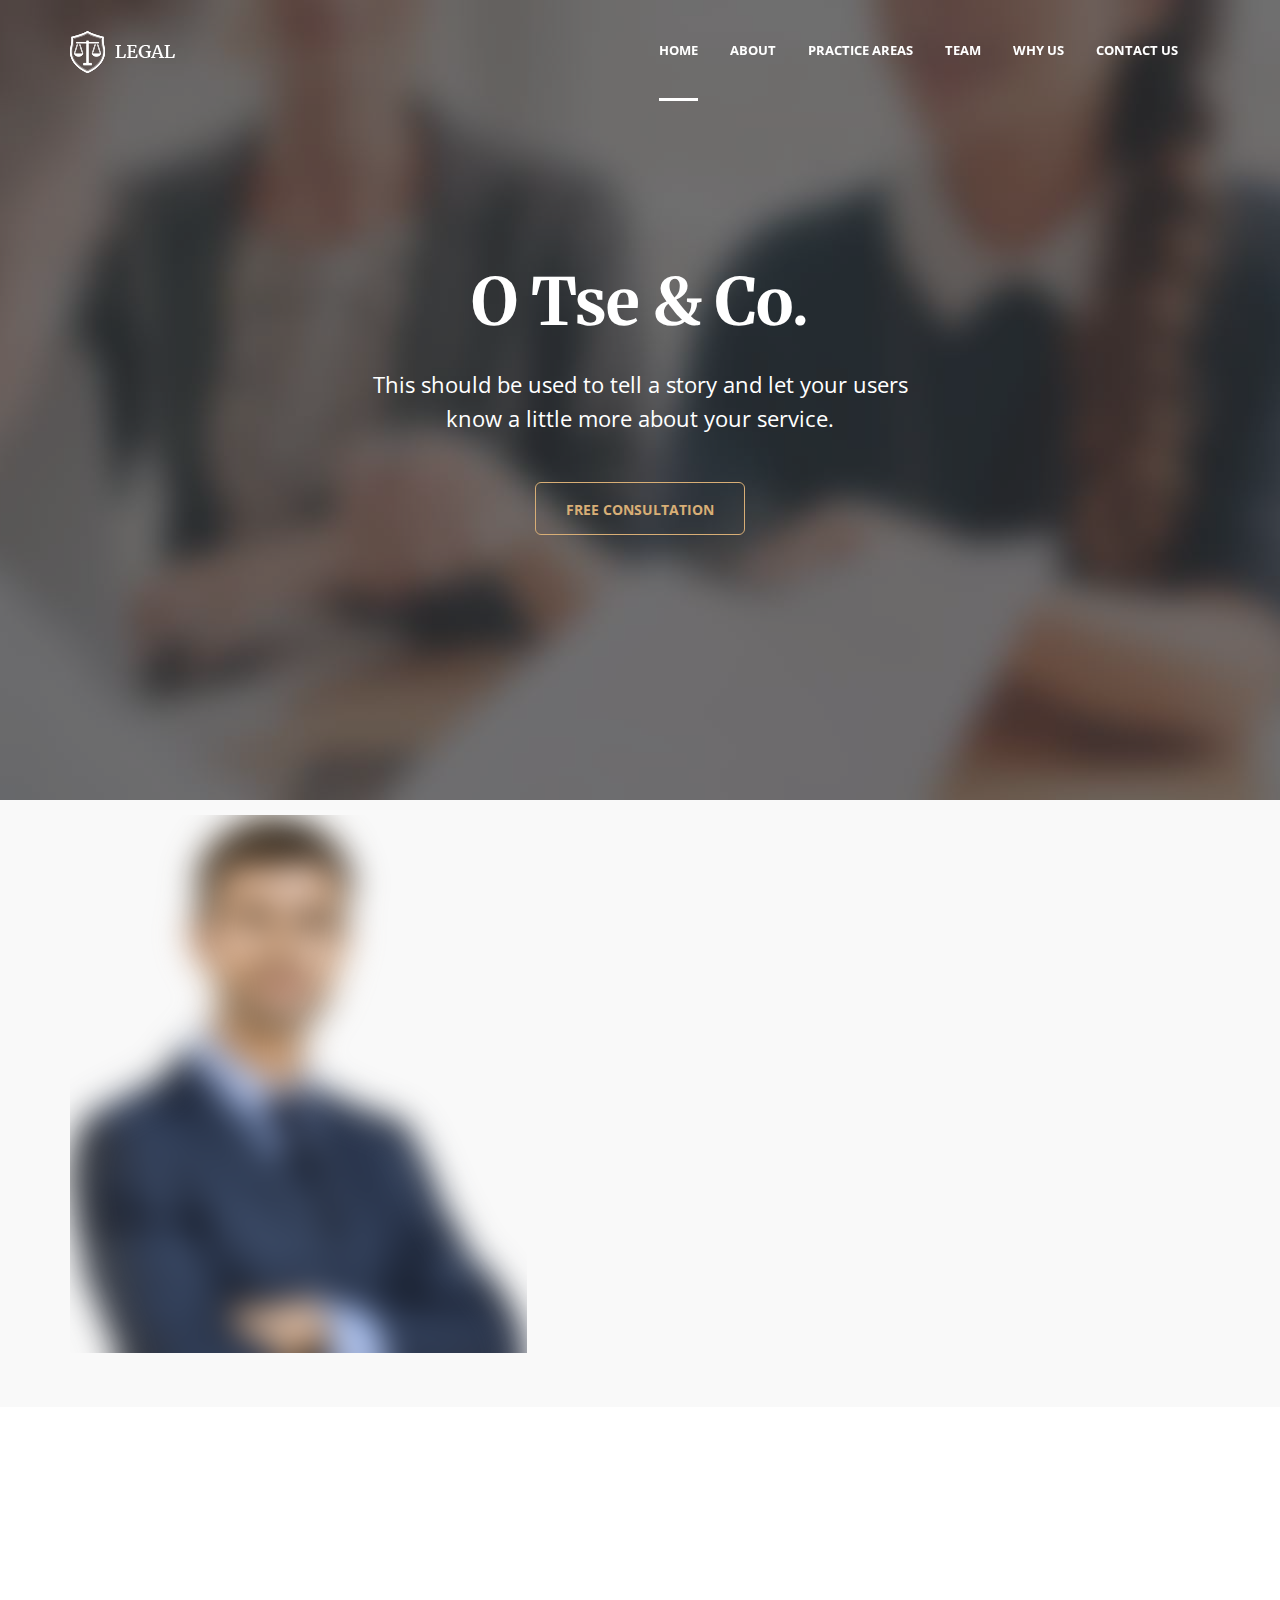
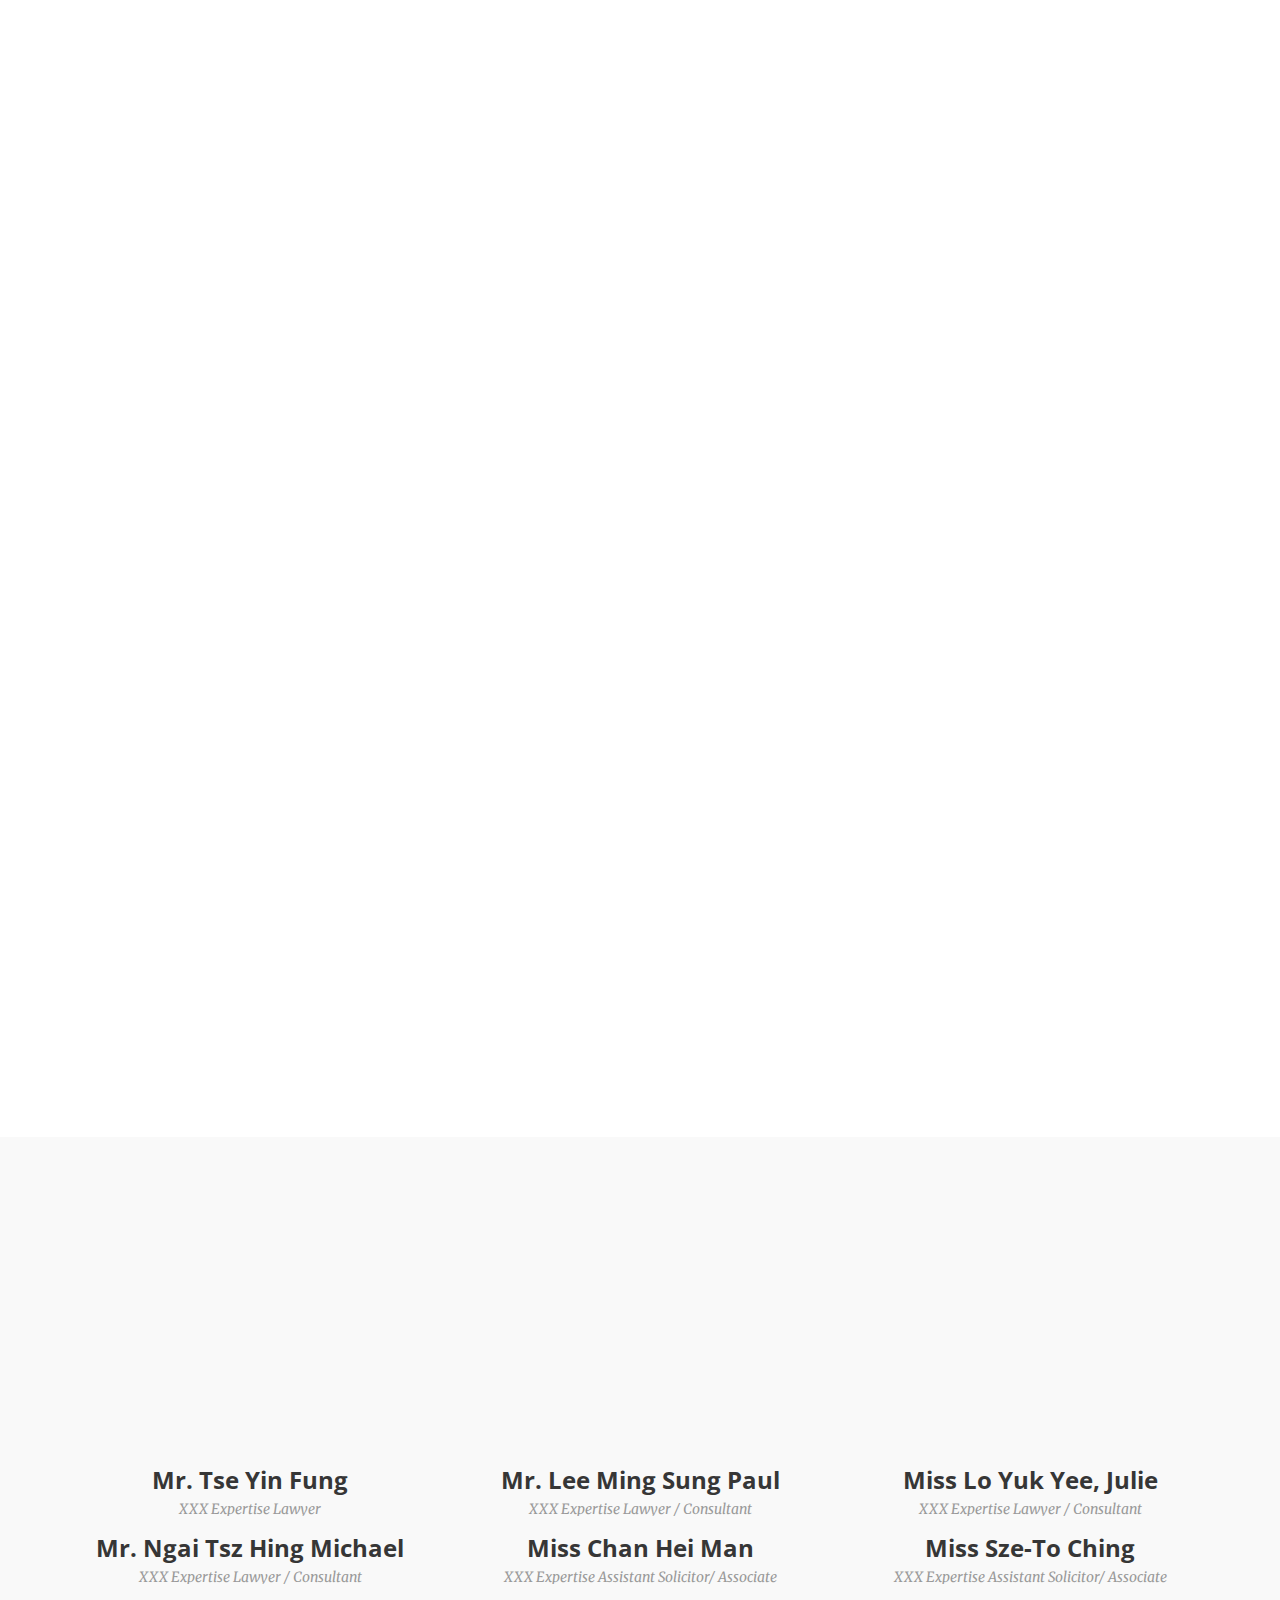
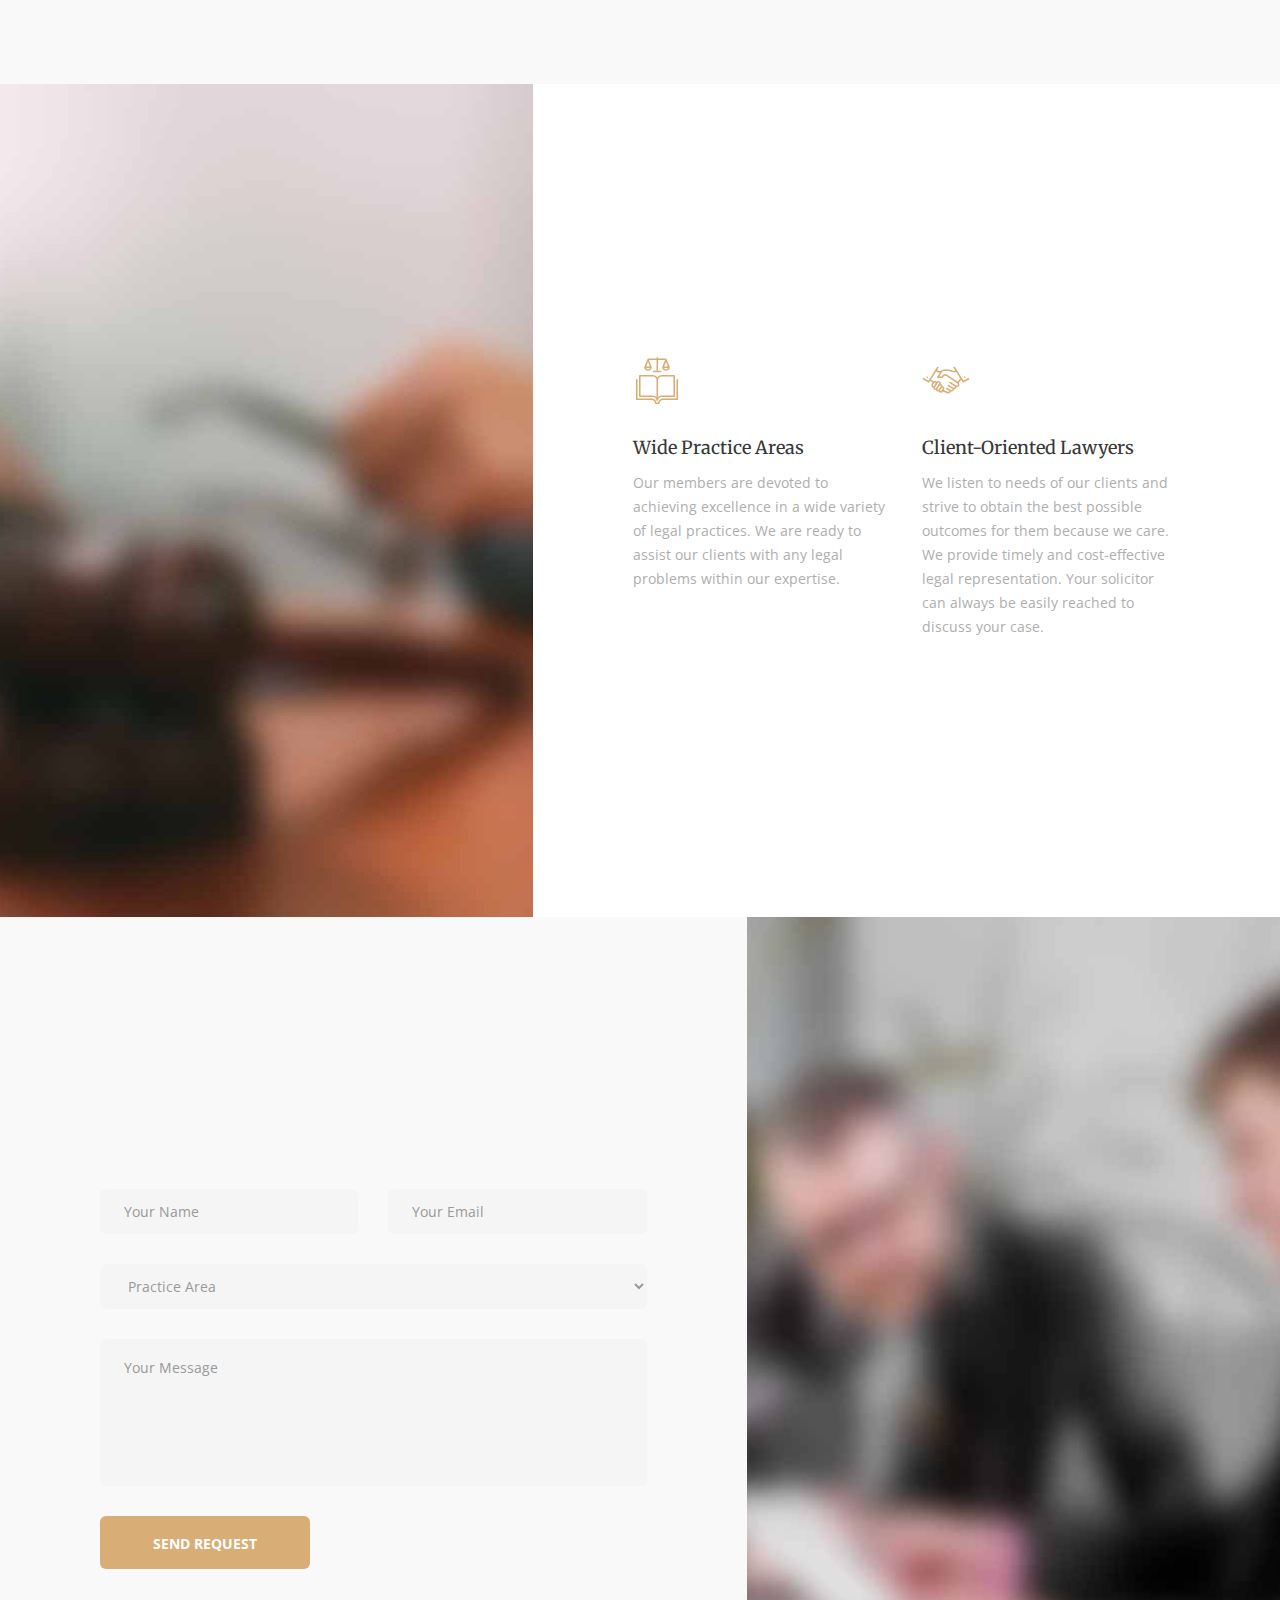
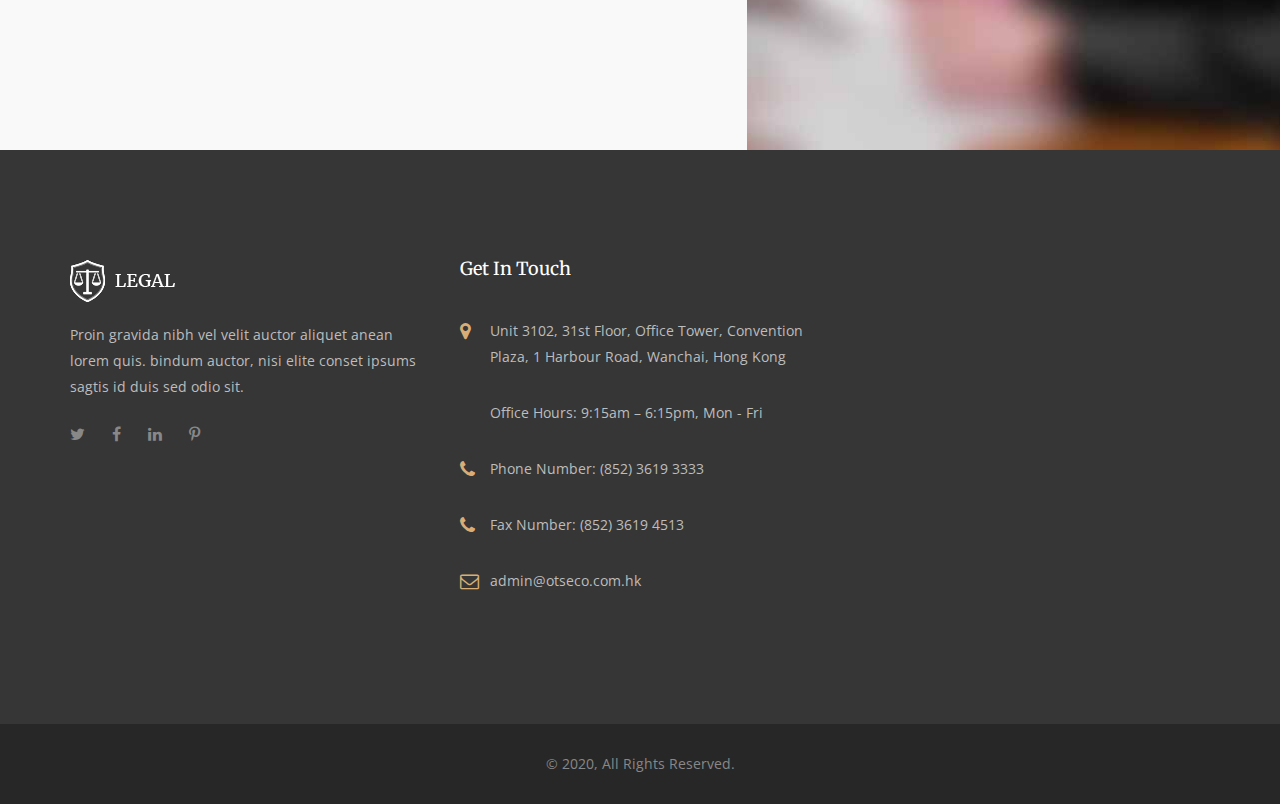
==== commit acb7871e: "updated content" ====
--- a/index.html
+++ b/index.html
@@ -60,7 +60,7 @@
 							<li class="active"><a data-scroll="scrollTo" href="#slider">home</a>
 							</li>
 							<li><a data-scroll="scrollTo" href="#about">about</a>
-							<li><a data-scroll="scrollTo" href="#feature2">feature</a>
+							<li><a data-scroll="scrollTo" href="#feature2">Practice Areas</a>
 							</li>
 							
 							</li>
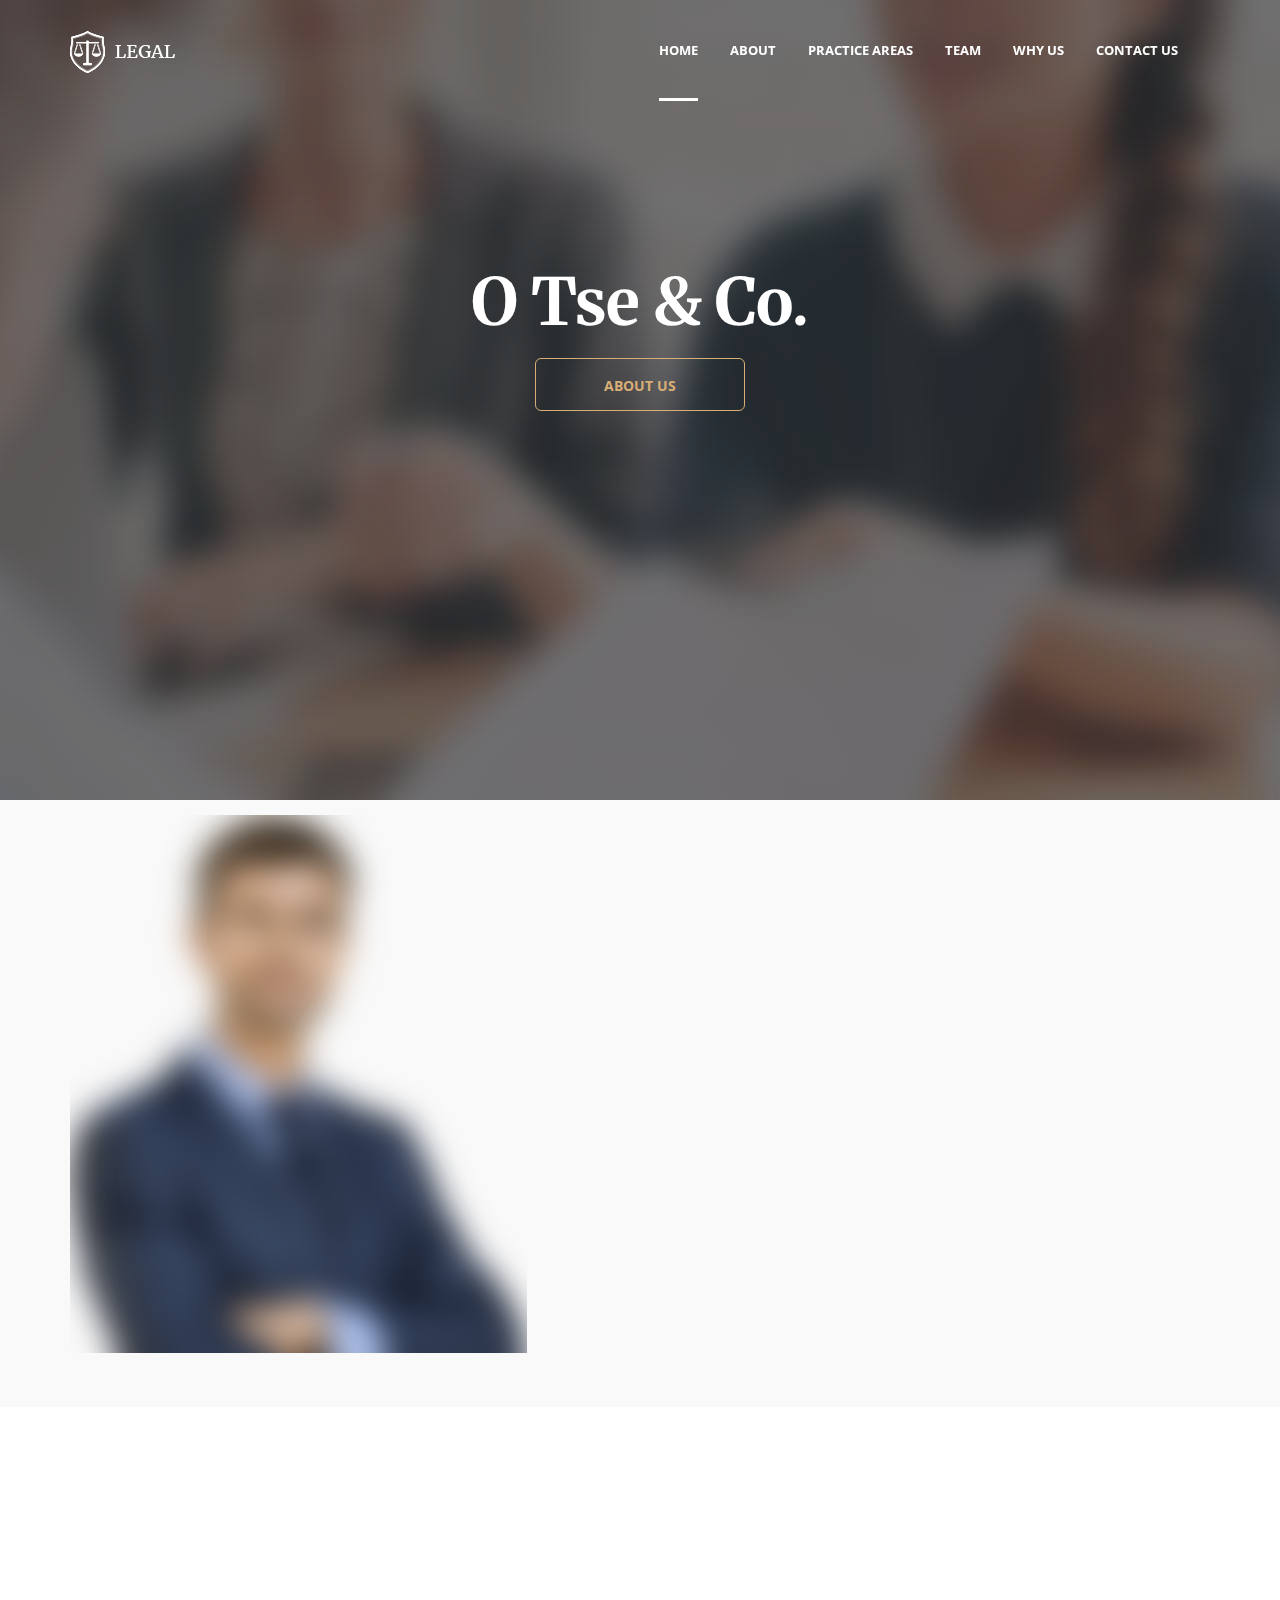
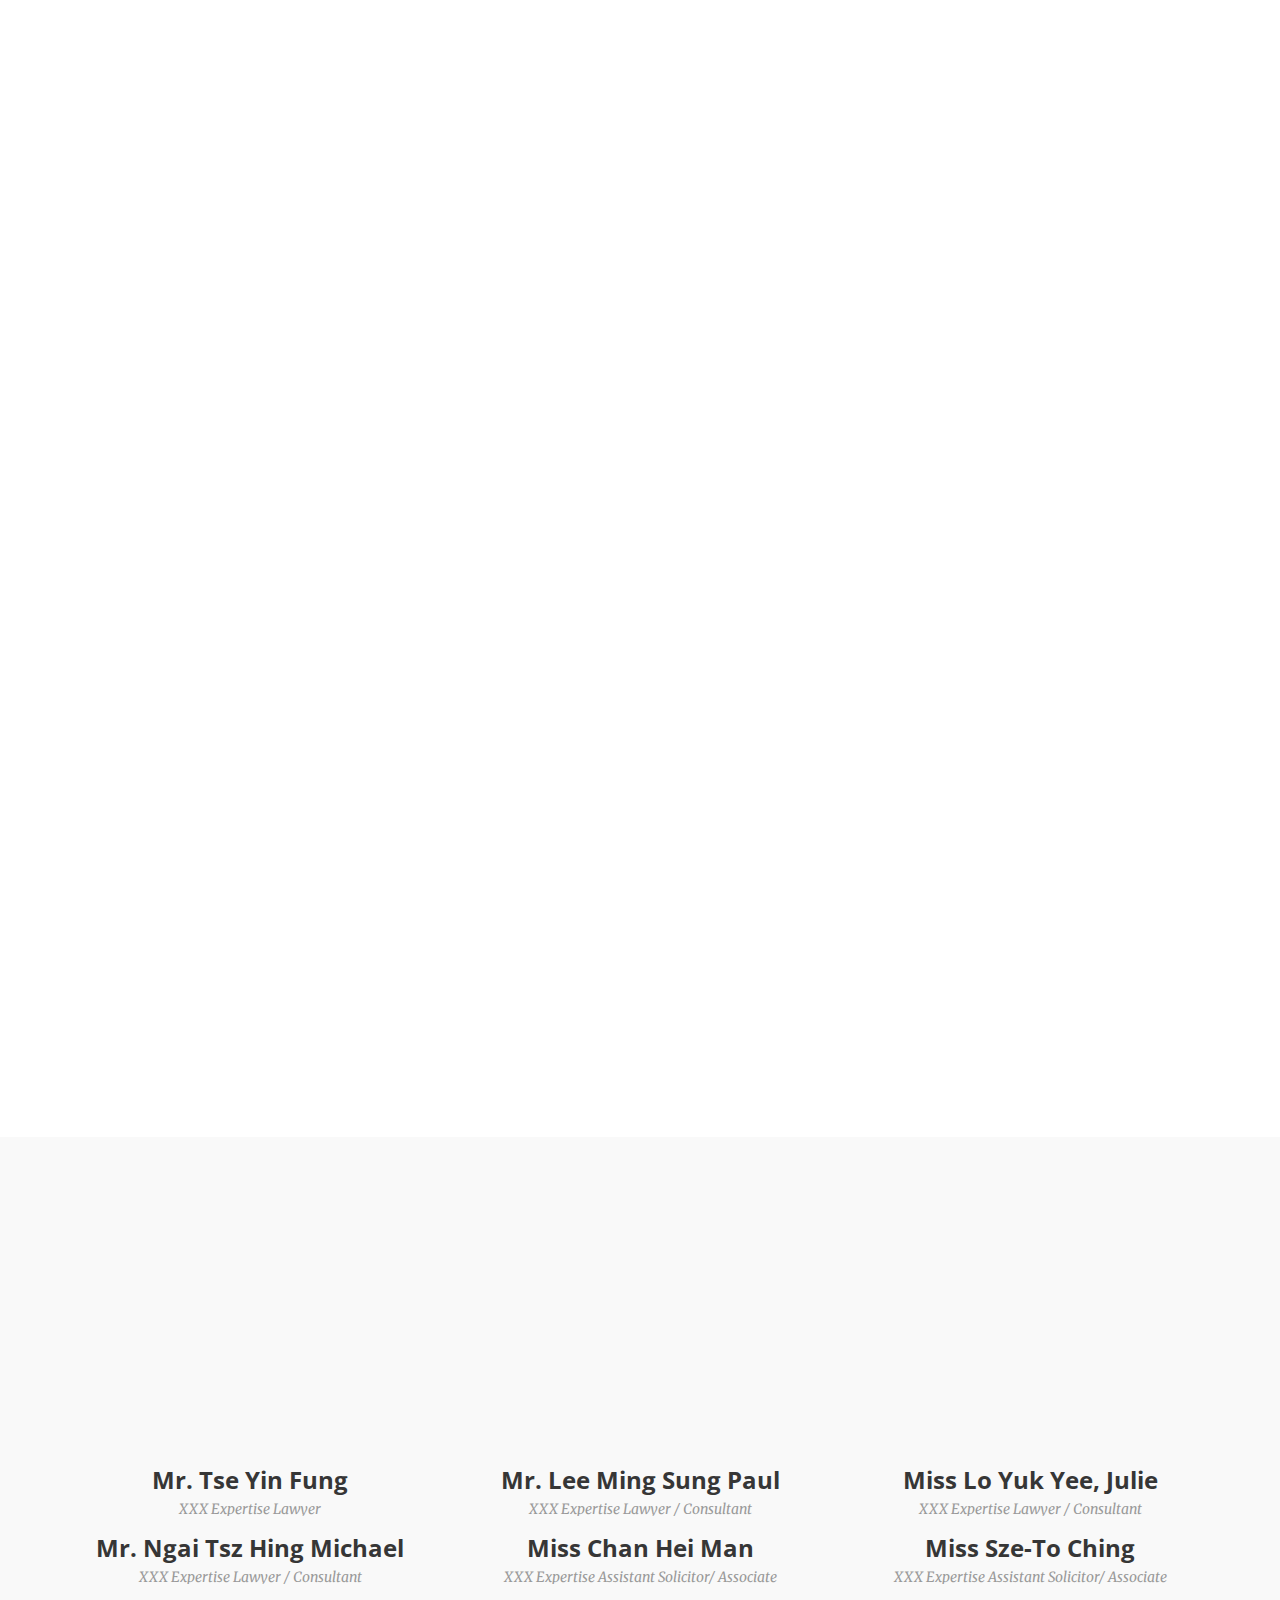
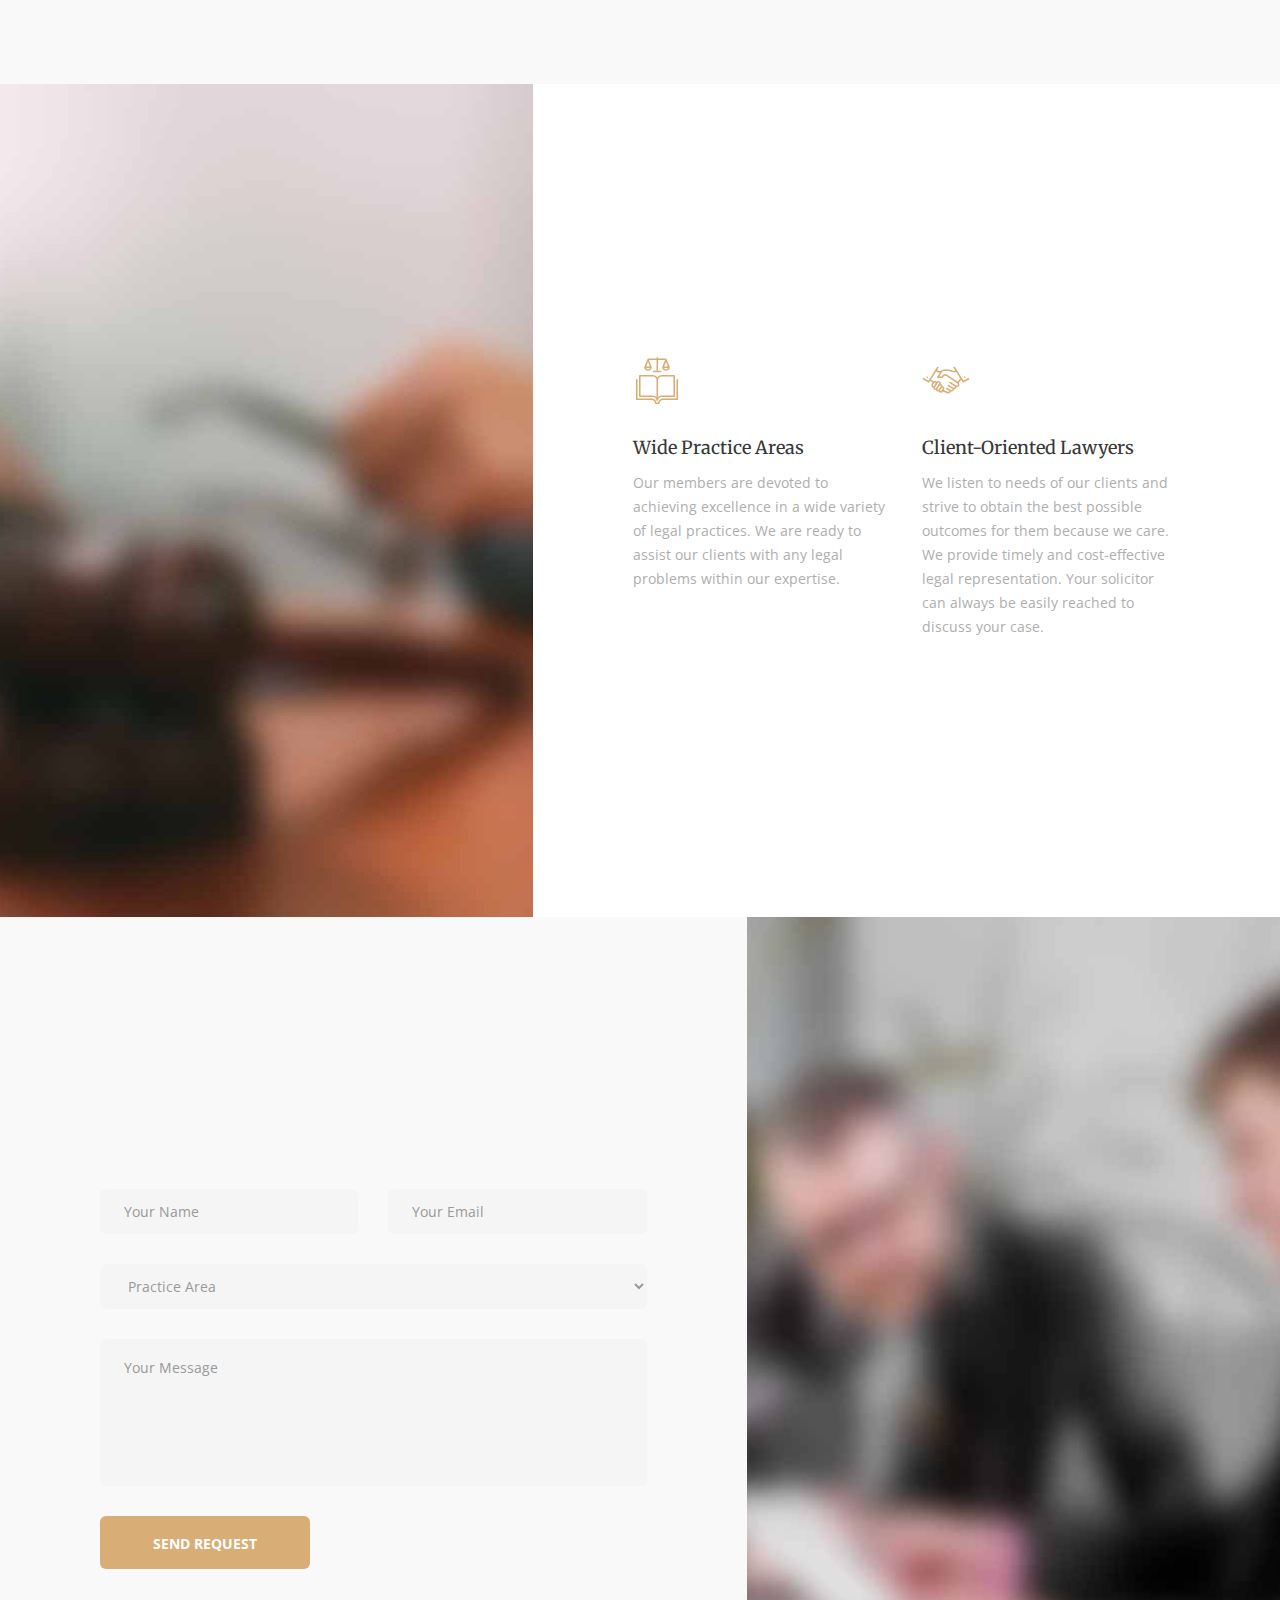
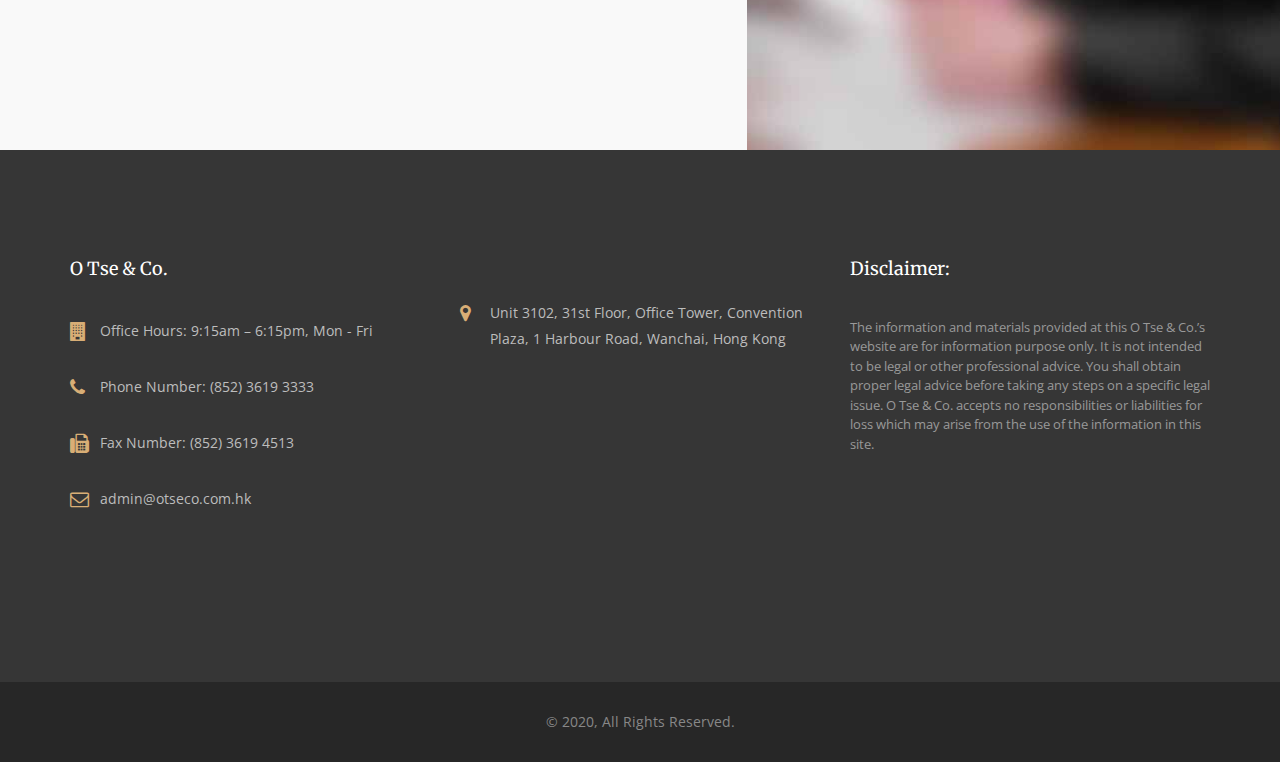
==== commit 37109a4f: "updated content" ====
--- a/index.html
+++ b/index.html
@@ -30,7 +30,7 @@
 
 	<!-- Document Title
     ============================================= -->
-	<title>Leagl | Legal Firm Html5 onepage</title>
+	<title>O Tse & Co. Homepage</title>
 </head>
 
 <body class="body-scroll">
@@ -93,11 +93,11 @@
 					<div class="slide--headline">O Tse & Co.</div>
 				</div>
 				<div class="col-xs-12 col-sm-6 col-sm-offset-3 col-md-6 col-md-offset-3 text-center wow fadeInUp" data-wow-duration="1s">
-					<div class="slide--bio">This should be used to tell a story and let your users know a little more about your service.</div>
+					<!-- <div class="slide--bio">This should be used to tell a story and let your users know a little more about your service.</div> -->
 				</div>
 				<div class="col-xs-12 col-sm-6 col-sm-offset-3 col-md-6 col-md-offset-3 text-center wow fadeInUp" data-wow-duration="1s">
 					<div class="slide--action">
-						<a class="btn btn--primary btn--bordered" href="#">Free Consultation</a>
+						<a class="btn btn--primary btn--bordered" data-scroll="scrollTo" href="#about">About Us</a>
 					</div>
 				</div>
 			</div>
@@ -653,34 +653,39 @@
 	<div class="footer-widget">
 		<div class="container">
 			<div class="row">
-				<div class="col-xs-12 col-sm-6 col-md-4 footer--widget-about">
+				<div class="col-xs-12 col-sm-6 col-md-4 footer--widget-contact">
+					<div class="footer--widget-title">
+						<h5>O Tse & Co.</h5>
+					</div>
 					<div class="footer--widget-content">
-						<img class="mb-20" src="assets/images/logo/logo-light.png" alt="logo">
-						<p>Proin gravida nibh vel velit auctor aliquet anean lorem quis. bindum auctor, nisi elite conset ipsums sagtis id duis sed odio sit.</p>
-						<div class="clearfix"></div>
-						<div class="social">
-							<a class="share-twitter" href="#"><i class="fa fa-twitter"></i></a>
-							<a class="share-facebook" href="#"><i class="fa fa-facebook"></i></a>
-							<a class="share-linkedin" href="#"><i class="fa fa-linkedin"></i></a>
-							<a class="share-pinterest" href="#"><i class="fa fa-pinterest-p"></i></a>
-						</div>
+						<ul class="list-unstyled mb-0">
+							<li><i class="fa fa-building"></i>Office Hours: 9:15am – 6:15pm, Mon - Fri</li>
+							<li><i class="fa fa-phone"></i>Phone Number:  (852) 3619 3333</li>
+							<li><i class="fa fa-fax"></i>Fax Number: (852) 3619 4513</li>
+							<li><i class="fa fa-envelope-o"></i>admin@otseco.com.hk</li>
+						</ul>
 					</div>
 				</div><!-- .col-md-4 end -->
 			
 				<div class="col-xs-12 col-sm-6 col-md-4 footer--widget-contact">
 					<div class="footer--widget-title">
-						<h5>Get In Touch</h5>
+						<h5></h5>
 					</div>
 					<div class="footer--widget-content">
 						<ul class="list-unstyled mb-0">
 							<li><i class="fa fa-map-marker"></i> Unit 3102, 31st Floor, Office Tower, Convention Plaza, 
 								1 Harbour Road, Wanchai, Hong Kong
 								</li>
-								<li>Office Hours: 9:15am – 6:15pm, Mon - Fri</li>
-							<li><i class="fa fa-phone"></i>Phone Number:  (852) 3619 3333</li>
-							<li><i class="fa fa-phone"></i>Fax Number: (852) 3619 4513</li>
-							<li><i class="fa fa-envelope-o"></i> admin@otseco.com.hk</li>
 						</ul>
+						<div class="mapouter"><div class="gmap_canvas"><iframe width="320" height="200" id="gmap_canvas" src="https://maps.google.com/maps?q=Convention%20Plaza%2C%201%20Harbour%20Road%2C%20Wanchai%2C%20Hong%20Kong&t=&z=15&ie=UTF8&iwloc=&output=embed" frameborder="0" scrolling="no" marginheight="0" marginwidth="0"></iframe><a href="https://www.embedgooglemap.net">google embed maps</a></div><style>.mapouter{position:relative;text-align:right;height:200px;width:320px;}.gmap_canvas {overflow:hidden;background:none!important;height:200px;width:320px;}</style></div>
+					</div>
+				</div><!-- .col-md-4 end -->
+				<div class="col-xs-12 col-sm-6 col-md-4 footer--widget-contact">
+					<div class="footer--widget-title">
+						<h5>Disclaimer:</h5>
+					</div>
+					<div>
+						The information and materials provided at this O Tse & Co.’s website are for information purpose only. It is not intended to be legal or other professional advice. You shall obtain proper legal advice before taking any steps on a specific legal issue. O Tse & Co. accepts no responsibilities or liabilities for loss which may arise from the use of the information in this site.
 					</div>
 				</div><!-- .col-md-4 end -->
 			</div>
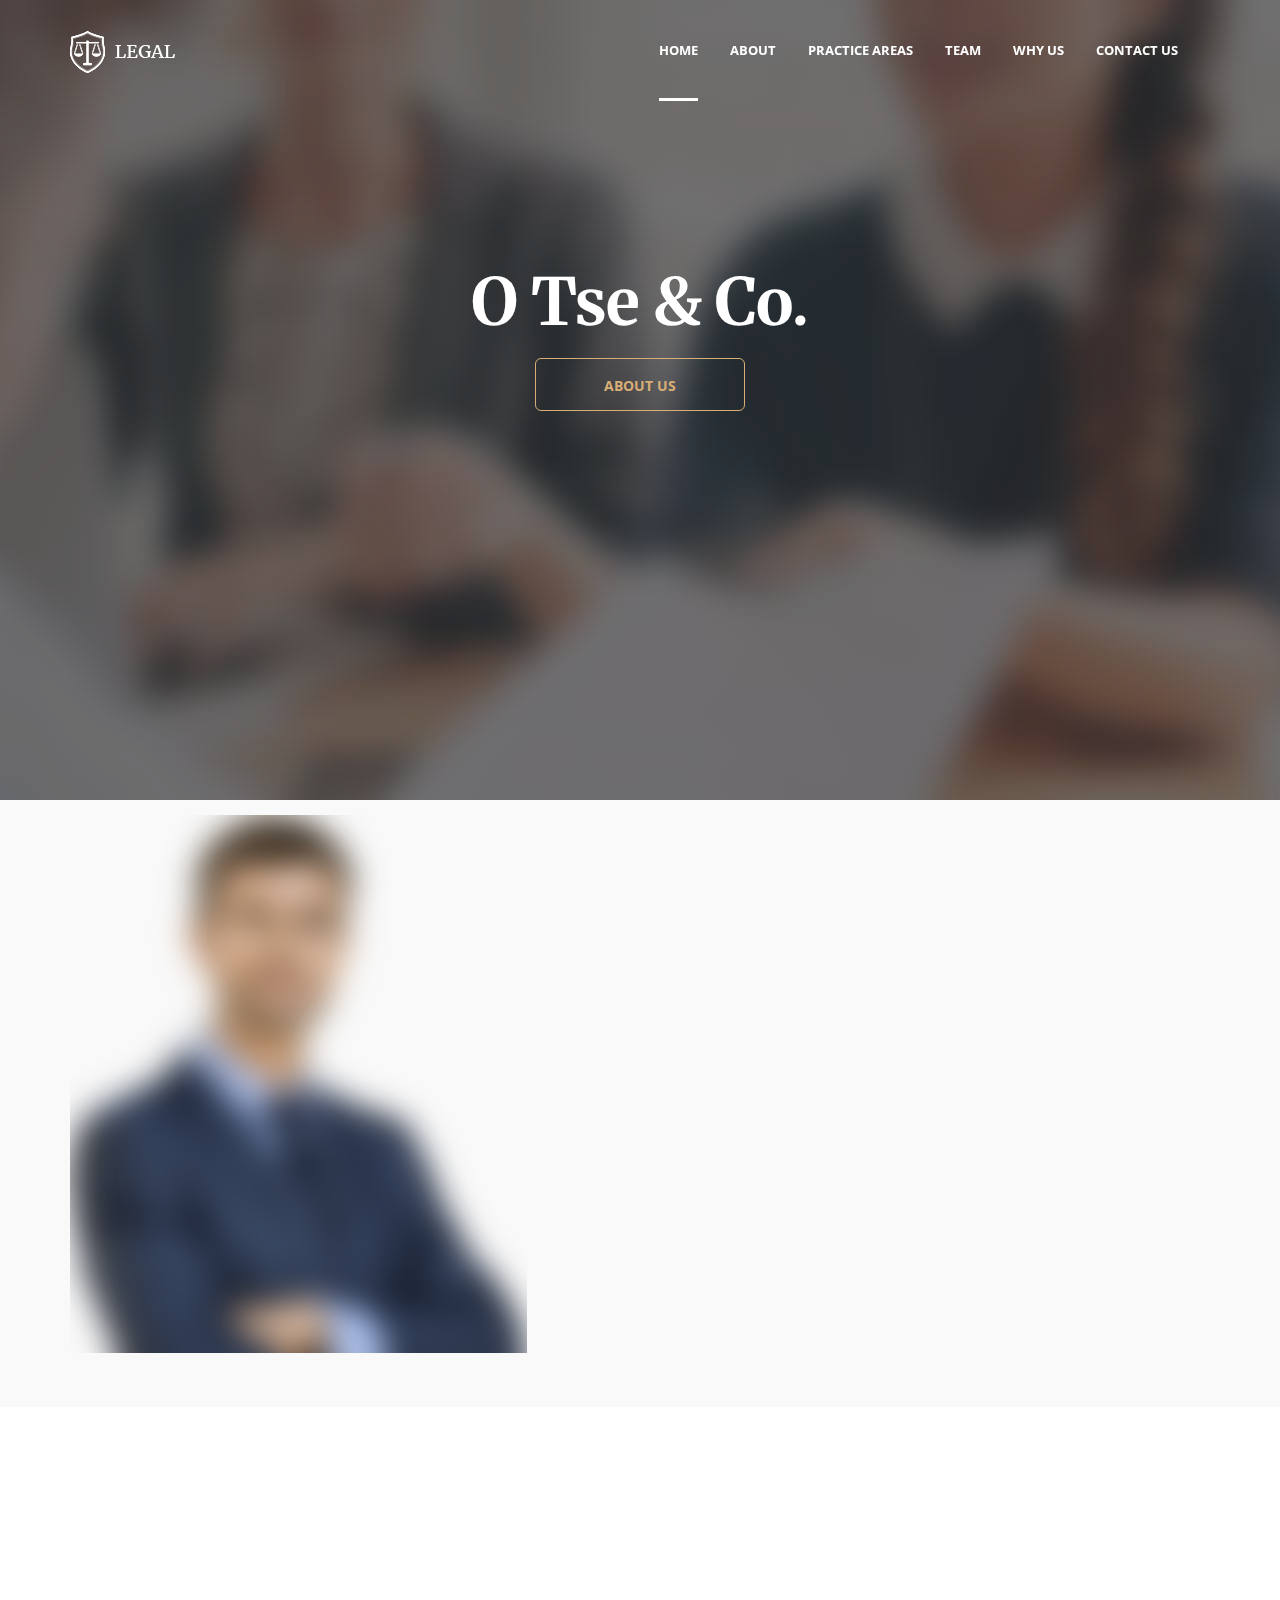
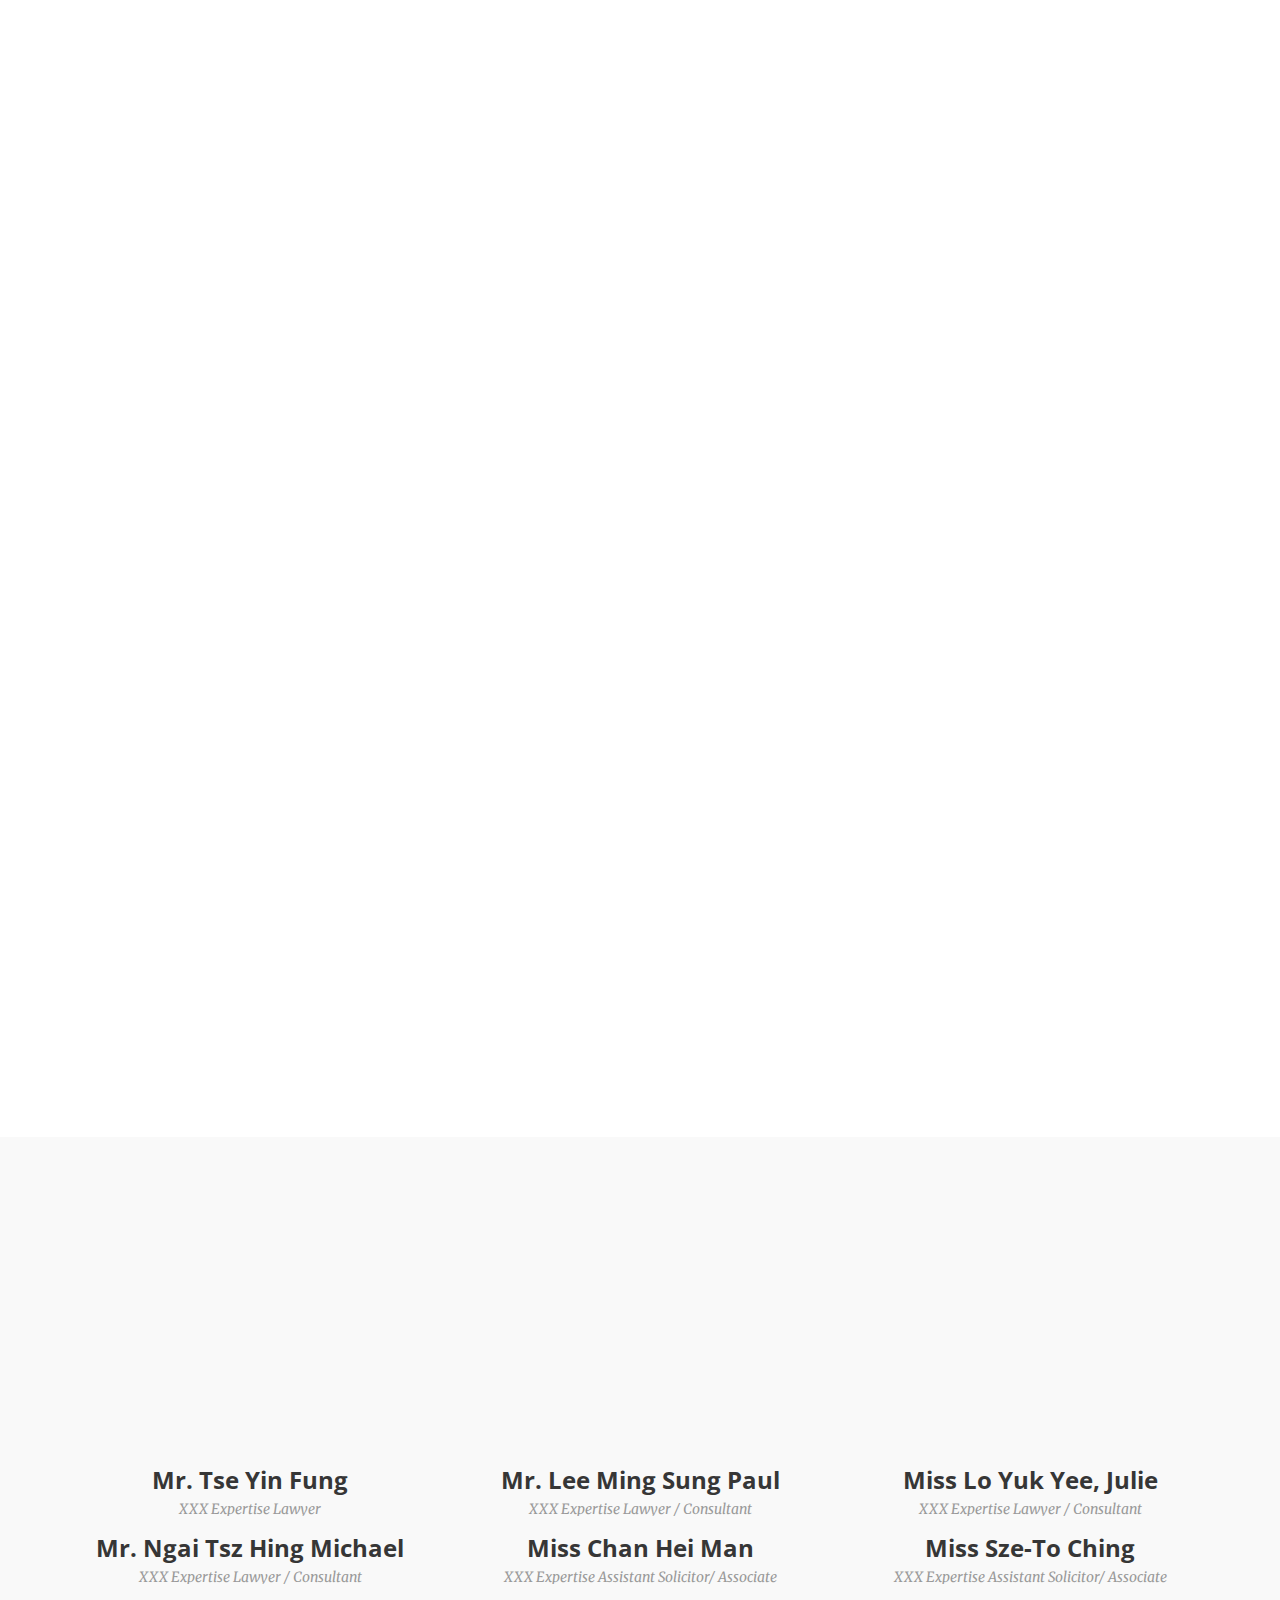
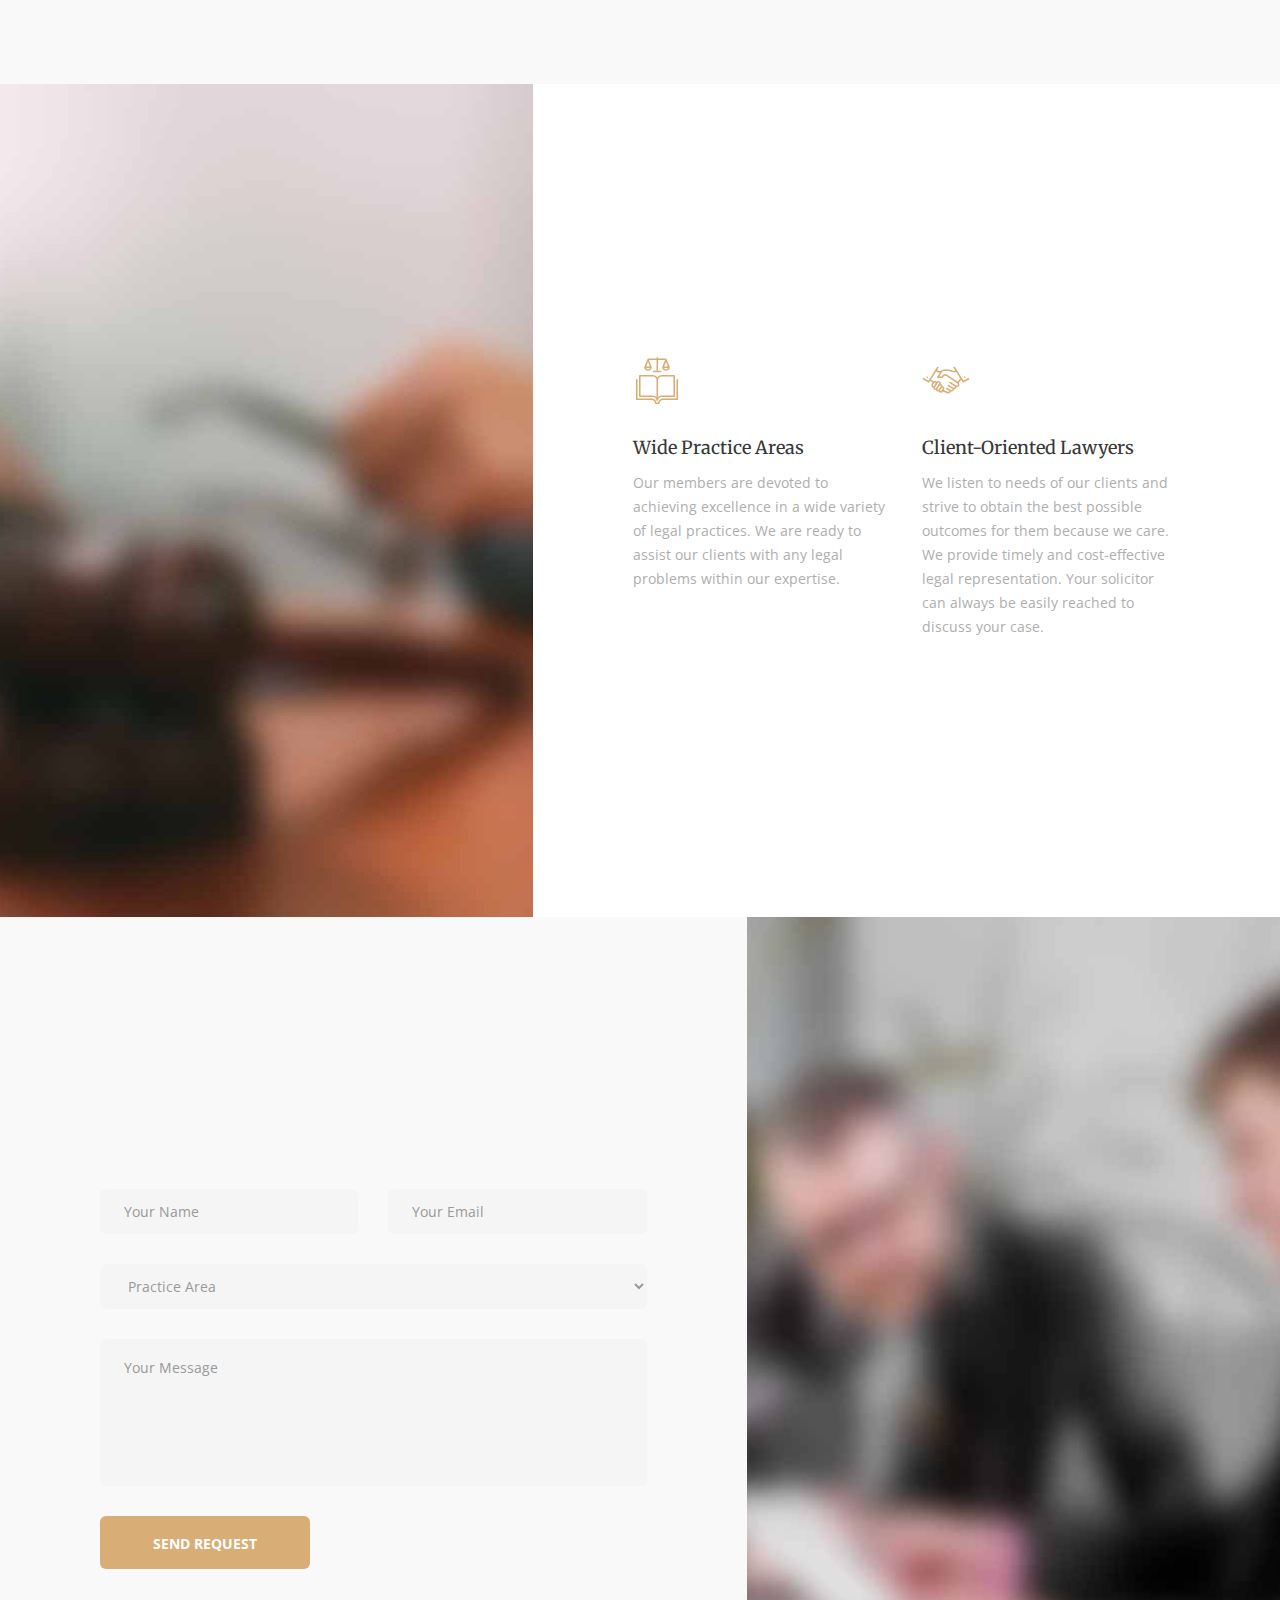
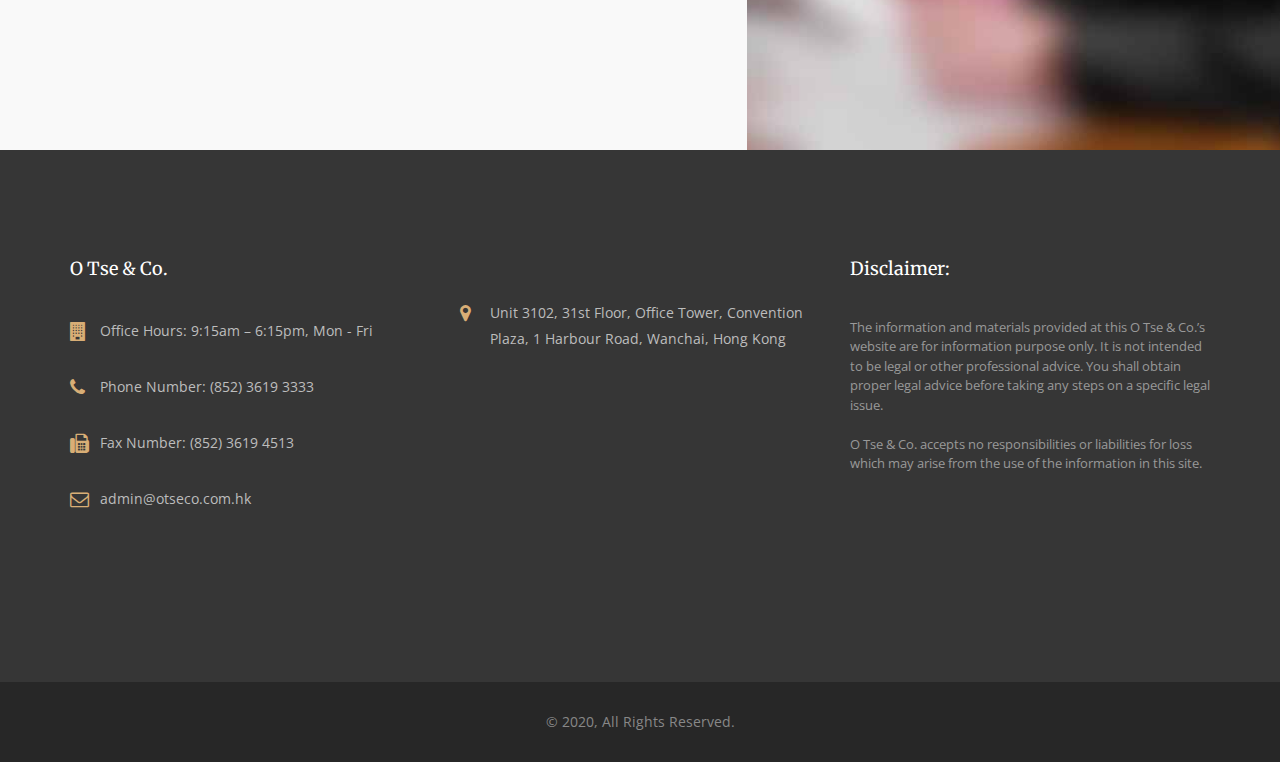
==== commit 18a92508: "updated content" ====
--- a/index.html
+++ b/index.html
@@ -685,7 +685,7 @@
 						<h5>Disclaimer:</h5>
 					</div>
 					<div>
-						The information and materials provided at this O Tse & Co.’s website are for information purpose only. It is not intended to be legal or other professional advice. You shall obtain proper legal advice before taking any steps on a specific legal issue. O Tse & Co. accepts no responsibilities or liabilities for loss which may arise from the use of the information in this site.
+						The information and materials provided at this O Tse & Co.’s website are for information purpose only. It is not intended to be legal or other professional advice. You shall obtain proper legal advice before taking any steps on a specific legal issue. <br><Br> O Tse & Co. accepts no responsibilities or liabilities for loss which may arise from the use of the information in this site.
 					</div>
 				</div><!-- .col-md-4 end -->
 			</div>
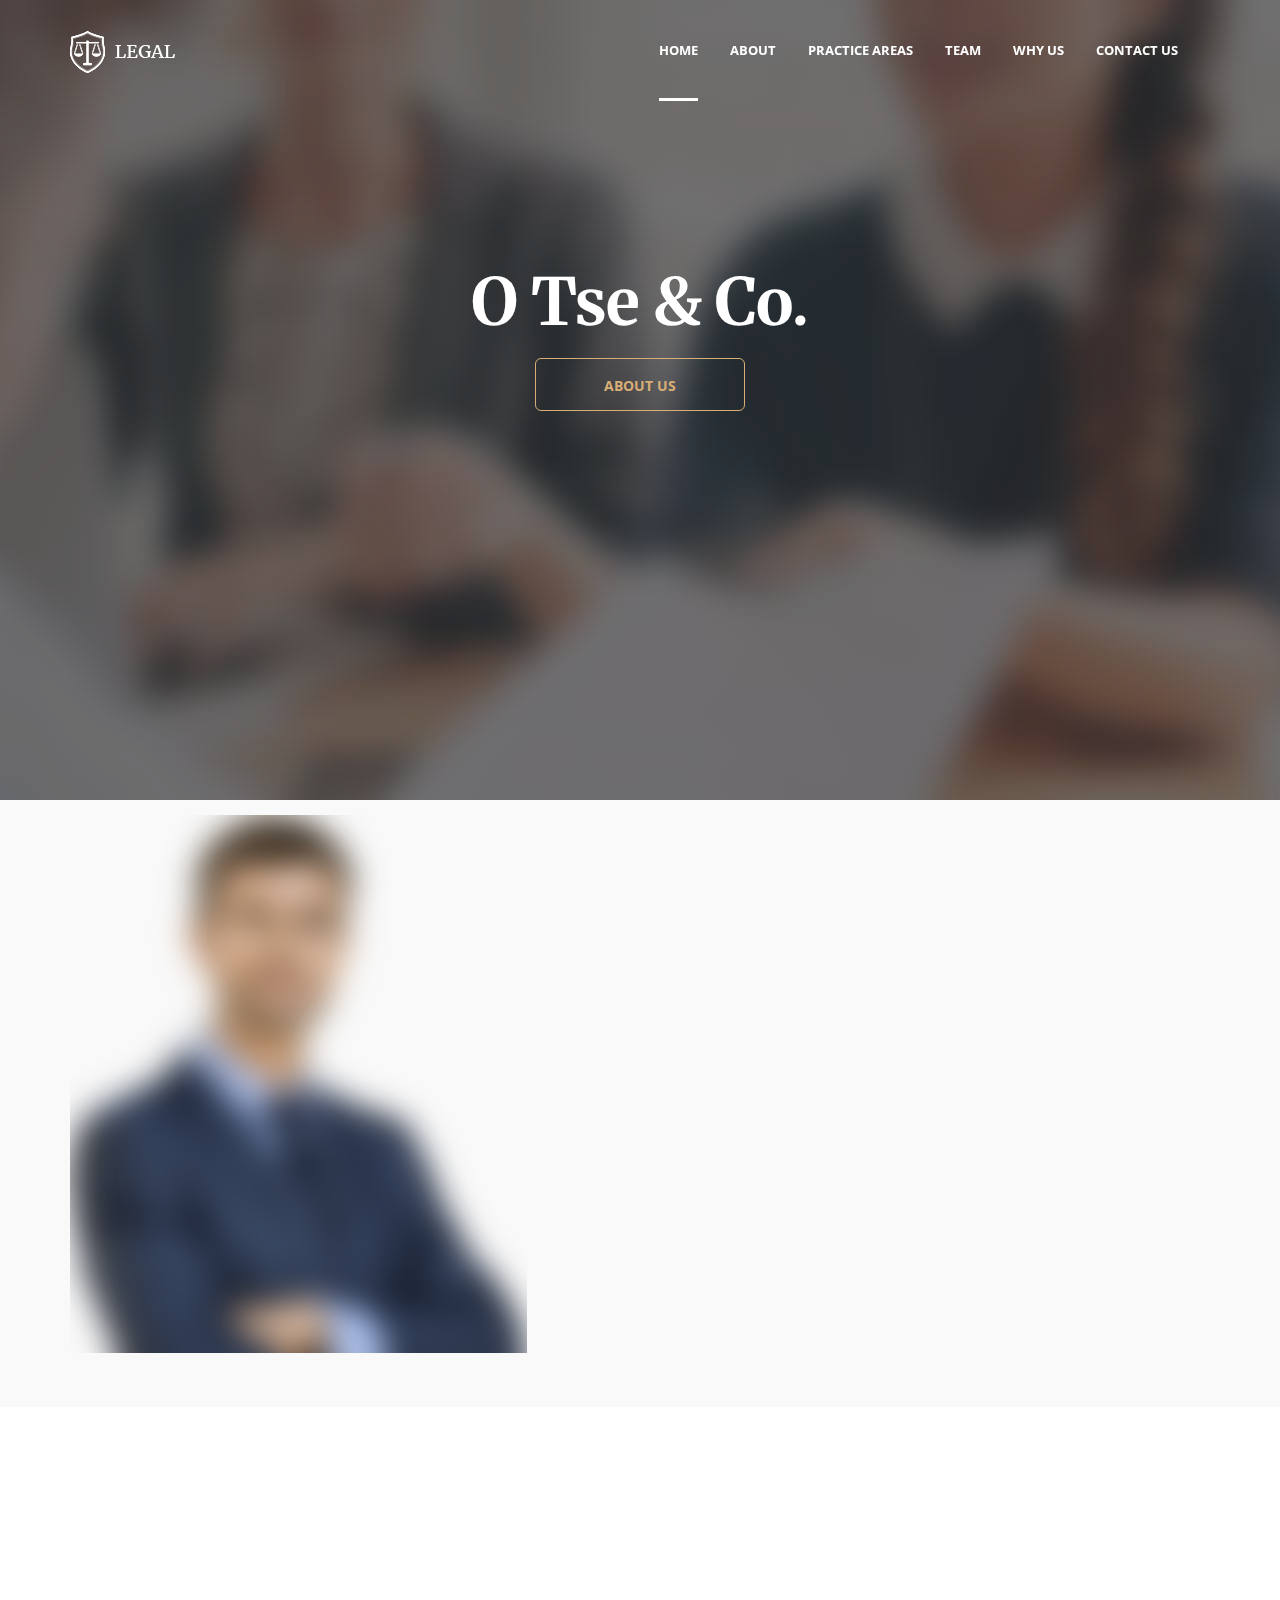
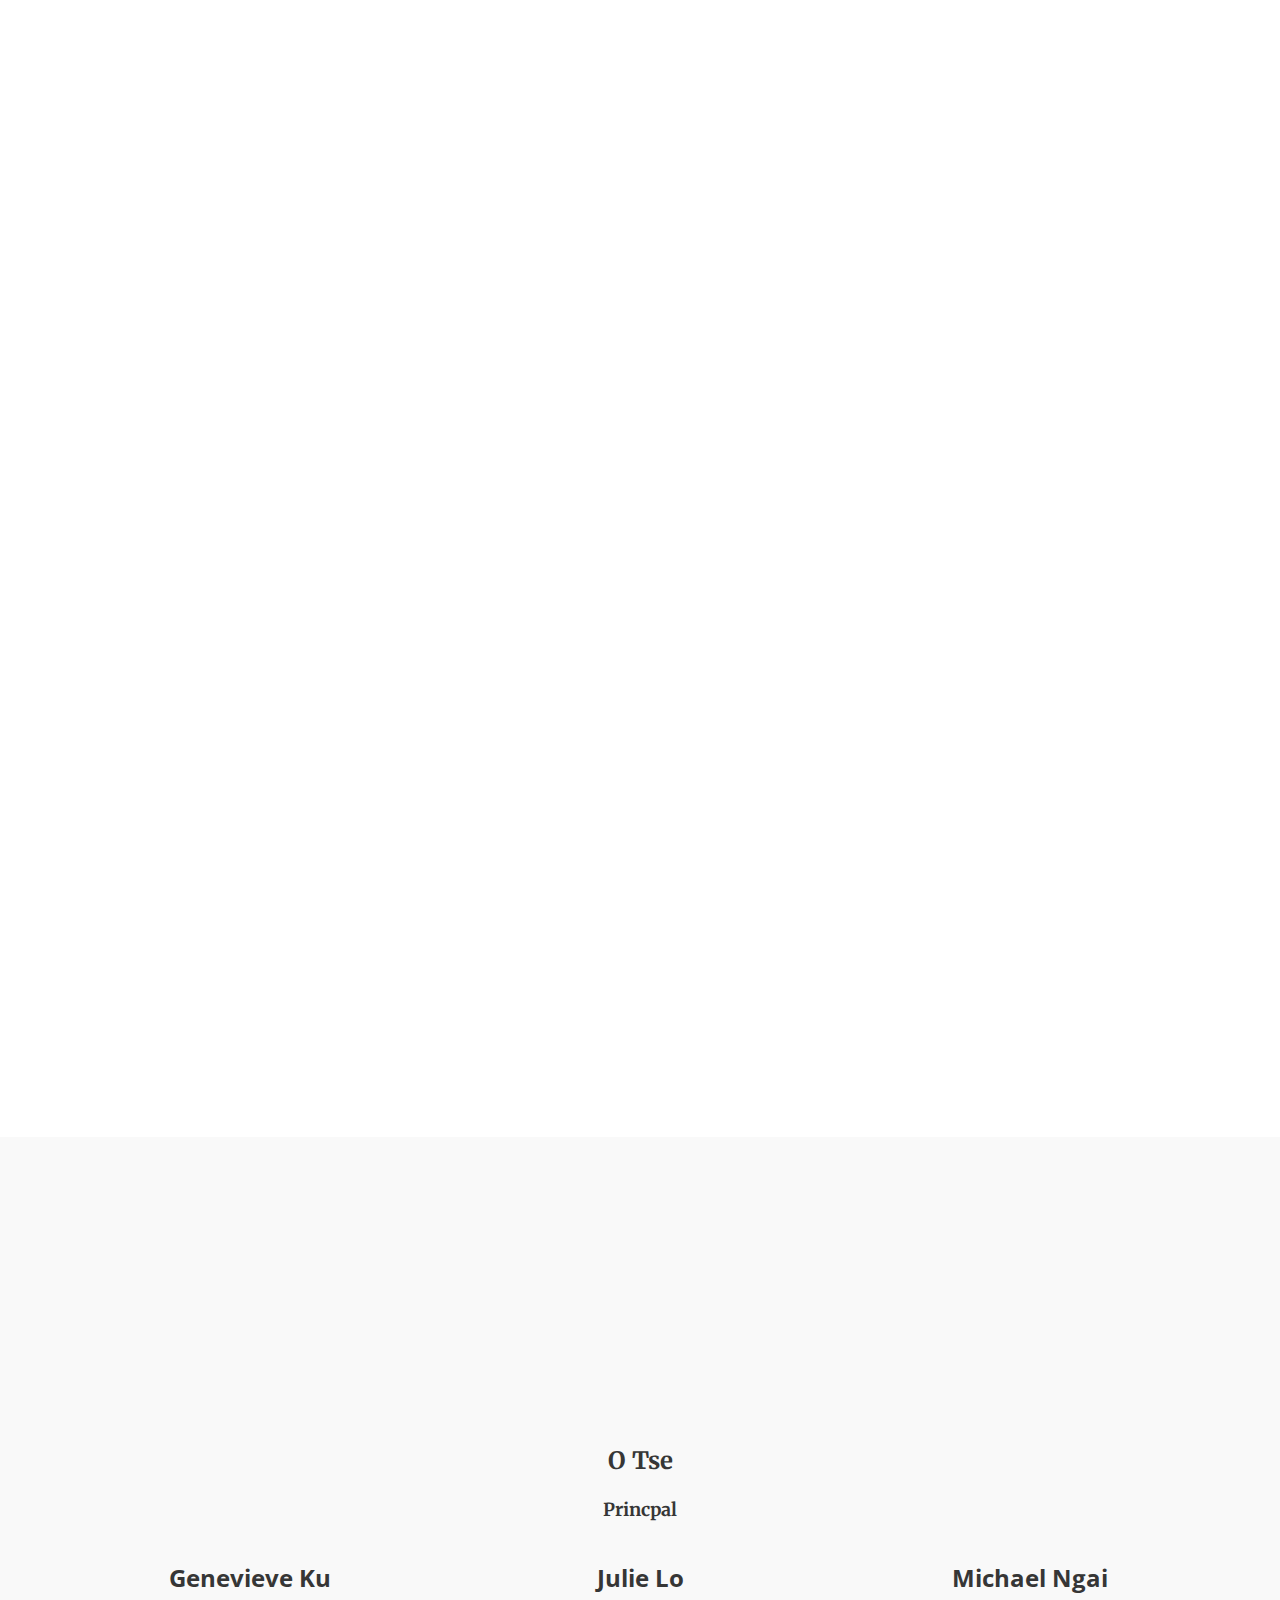
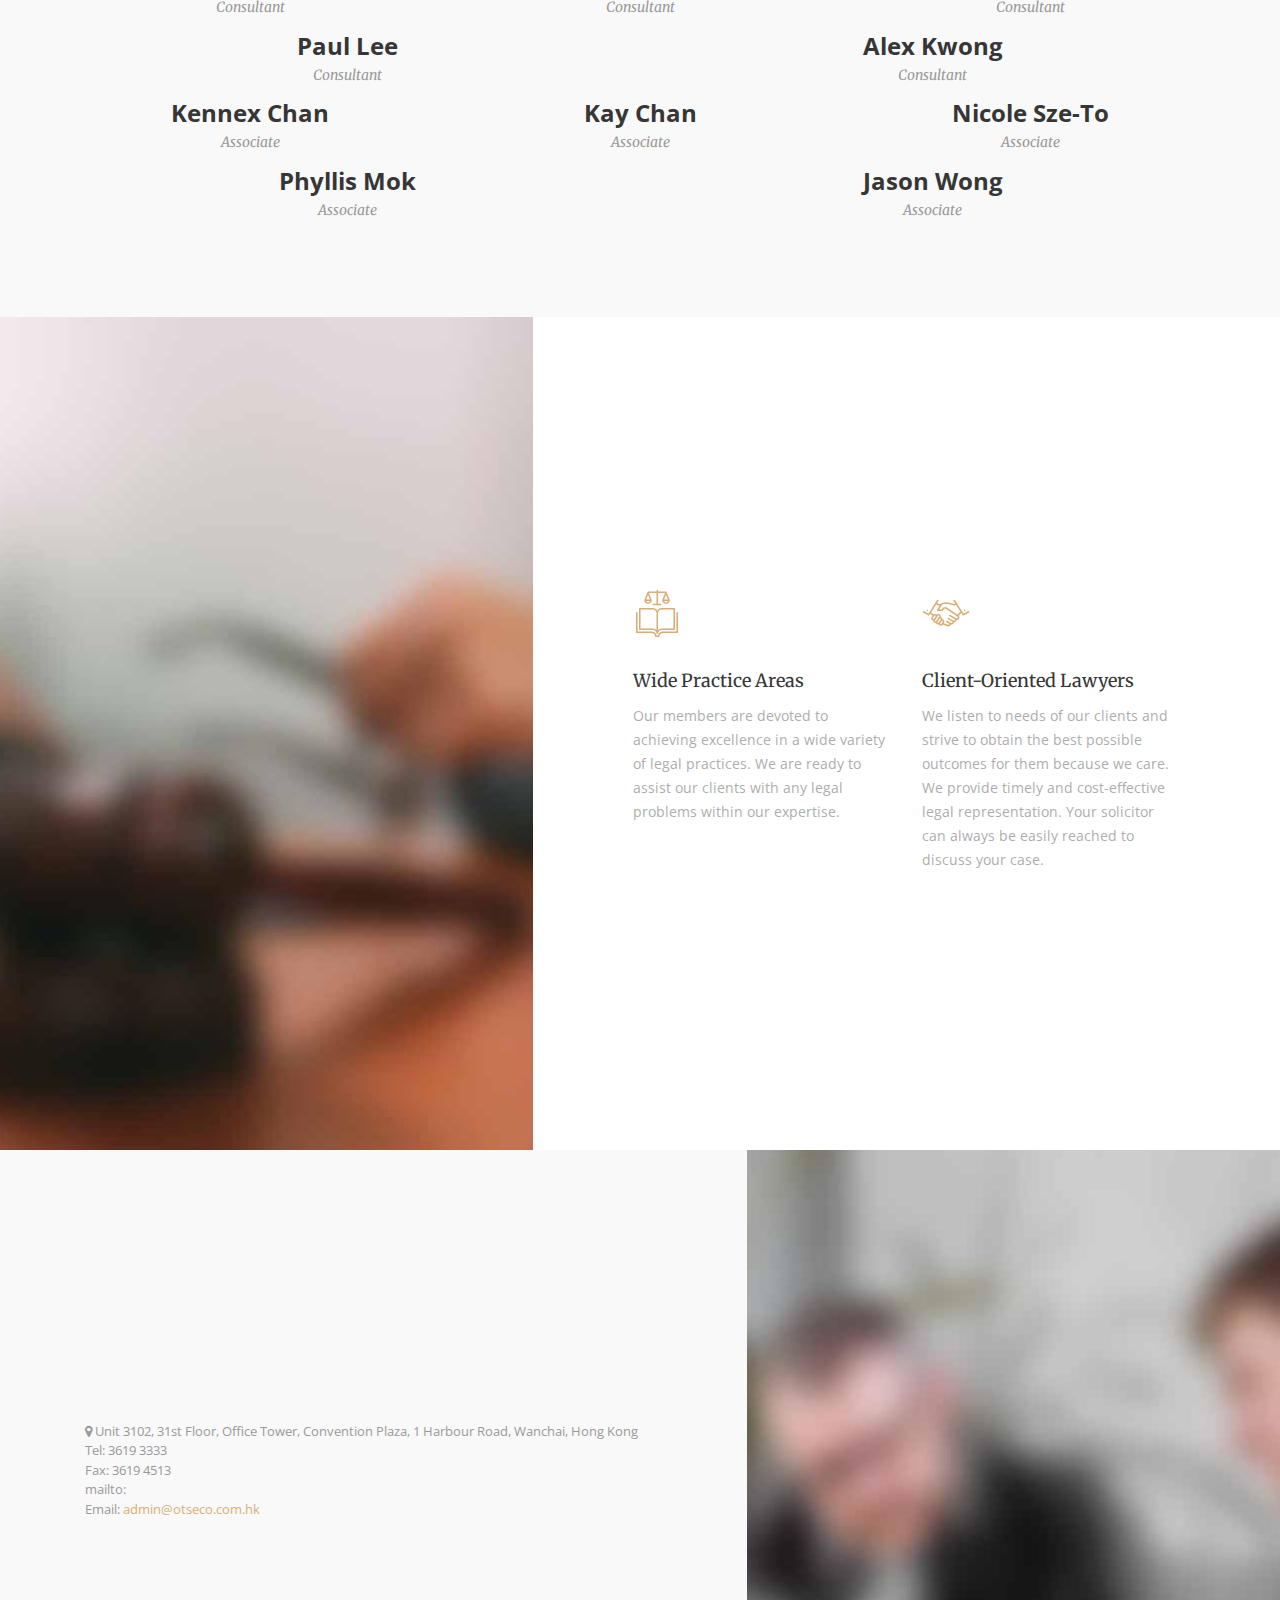
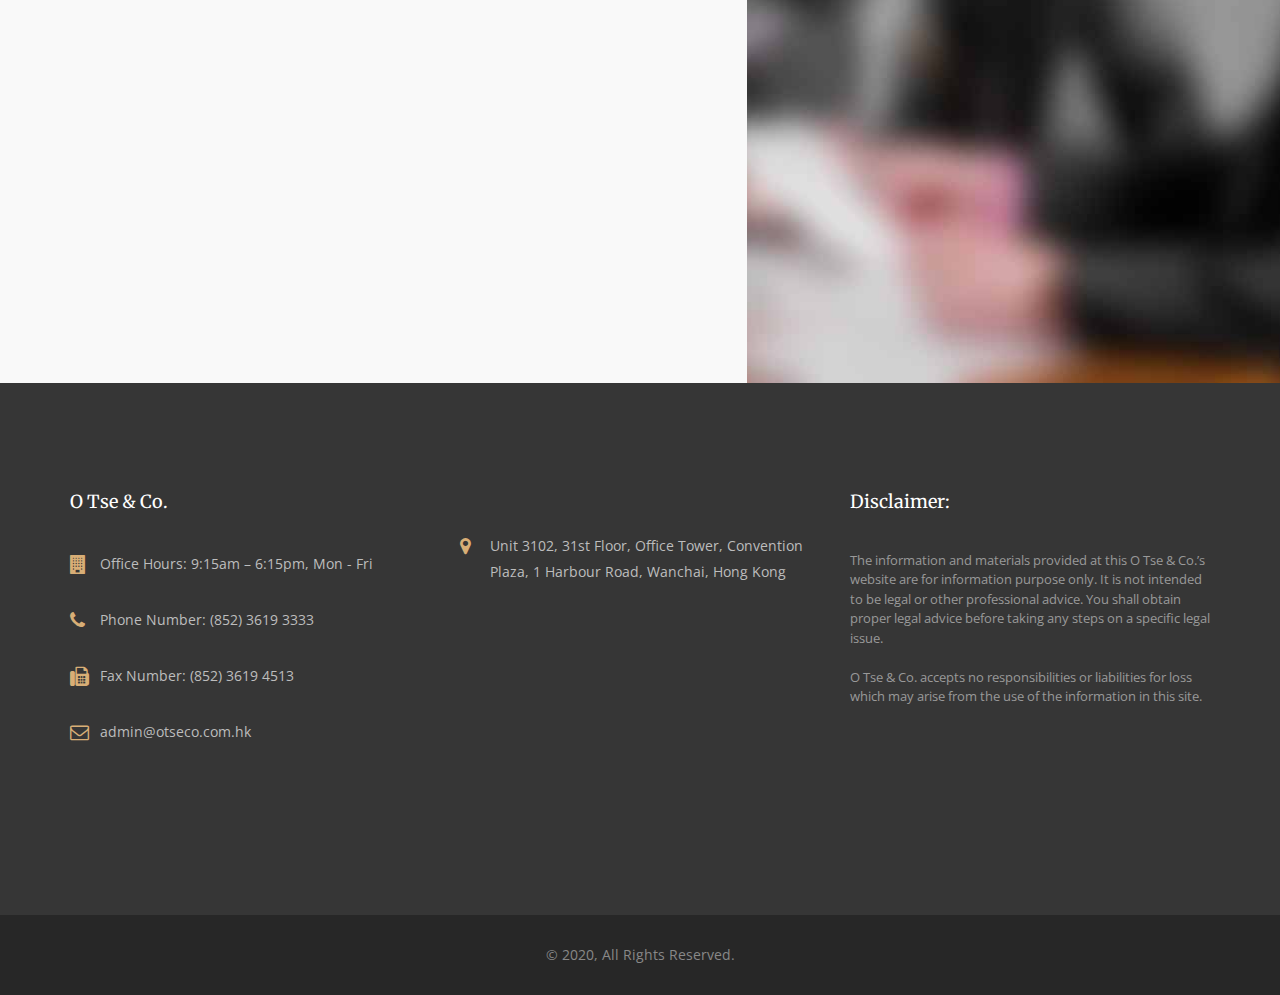
==== commit 2b70521c: "updated" ====
--- a/index.html
+++ b/index.html
@@ -300,6 +300,15 @@
 			<!-- .col-md-6 end -->
 		</div>
 		<!-- .row end -->
+
+		
+		<div class="row" align="center">
+			<div class="member-info">
+				<h5>O Tse</h5>
+				<h6>Princpal</h6>
+			</div>
+		</div>
+
 		<div class="row">
 			<!-- Member #1 -->
 			<div class="col-xs-12 col-sm-4 col-md-4">
@@ -320,8 +329,8 @@
 					</div> -->
 					<!-- .member-img end -->
 					<div class="member-info">
-						<h5>Mr. Tse Yin Fung</h5>
-						<h6>XXX Expertise Lawyer</h6>
+						<h5>Genevieve Ku</h5>
+						<h6>Consultant</h6>
 					</div>
 					<!-- .member-info end -->
 				</div>
@@ -348,8 +357,8 @@
 					</div> -->
 					<!-- .member-img end -->
 					<div class="member-info">
-						<h5>Mr. Lee Ming Sung Paul</h5>
-						<h6>XXX Expertise Lawyer / Consultant</h6>
+						<h5>Julie Lo</h5>
+						<h6>Consultant</h6>
 					</div>
 					<!-- .member-info end -->
 				</div>
@@ -376,8 +385,8 @@
 					</div> -->
 					<!-- .member-img end -->
 					<div class="member-info">
-						<h5>Miss Lo Yuk Yee, Julie</h5>
-						<h6>XXX Expertise Lawyer / Consultant</h6>
+						<h5>Michael Ngai</h5>
+						<h6>Consultant</h6>
 					</div>
 					<!-- .member-info end -->
 				</div>
@@ -385,9 +394,123 @@
 			</div>
 			<!-- .col-md-3 end -->
 
+			<div class="col-xs-1 col-sm-4 col-md-6">
+				<div class="member"><br>
+					<!-- <div class="member-img">
+						<img src="assets/images/team/team-3.jpg" alt="member"/>
+						<div class="member-overlay">
+							<div class="member-social">
+								<div class=" pos-vertical-center">
+									<a href="#"><i class="fa fa-facebook"></i></a>
+									<a href="#"><i class="fa fa-twitter"></i></a>
+									<a href="#"><i class="fa fa-google-plus"></i></a>
+									<a href="#"><i class="fa fa-linkedin"></i></a>
+								</div>
+							</div>
+						</div>
+				
+					</div> -->
+					<!-- .member-img end -->
+					<div class="member-info">
+						<h5>Paul Lee</h5>
+						<h6>Consultant</h6>
+					</div>
+					<!-- .member-info end -->
+				</div>
+				<!-- .member end -->
+			</div>
+			<div class="col-xs-12 col-sm-4 col-md-6">
+				<div class="member"><br>
+					<!-- <div class="member-img">
+						<img src="assets/images/team/team-3.jpg" alt="member"/>
+						<div class="member-overlay">
+							<div class="member-social">
+								<div class=" pos-vertical-center">
+									<a href="#"><i class="fa fa-facebook"></i></a>
+									<a href="#"><i class="fa fa-twitter"></i></a>
+									<a href="#"><i class="fa fa-google-plus"></i></a>
+									<a href="#"><i class="fa fa-linkedin"></i></a>
+								</div>
+							</div>
+						</div>
+				
+					</div> -->
+					<!-- .member-img end -->
+					<div class="member-info">
+						<h5>Alex Kwong</h5>
+						<h6>Consultant</h6>
+					</div>
+					<!-- .member-info end -->
+				</div>
+				<!-- .member end -->
+
+			</div>
+
+			
+		</div>
+
+		<!-- next row -->
+		<div class="row">
+			<!-- Member #1 -->
 			<div class="col-xs-12 col-sm-4 col-md-4">
 				<div class="member"><br>
 					<!-- <div class="member-img">
+						<img src="assets/images/team/team-1.jpg" alt="member"/>
+						<div class="member-overlay">
+							<div class="member-social">
+								<div class=" pos-vertical-center">
+									<a href="#"><i class="fa fa-facebook"></i></a>
+									<a href="#"><i class="fa fa-twitter"></i></a>
+									<a href="#"><i class="fa fa-google-plus"></i></a>
+									<a href="#"><i class="fa fa-linkedin"></i></a>
+								</div>
+							</div>
+						</div>
+			
+					</div> -->
+					<!-- .member-img end -->
+					<div class="member-info">
+						<h5>Kennex Chan</h5>
+						<h6>Associate</h6>
+					</div>
+					<!-- .member-info end -->
+				</div>
+				<!-- .member end -->
+			</div>
+			<!-- .col-md-3 end -->
+
+			<!-- Member #2 -->
+			<div class="col-xs-12 col-sm-4 col-md-4">
+				<div class="member"><br>
+					<!-- <div class="member-img">
+						<img src="assets/images/team/team-2.jpg" alt="member"/>
+						<div class="member-overlay">
+							<div class="member-social">
+								<div class=" pos-vertical-center">
+									<a href="#"><i class="fa fa-facebook"></i></a>
+									<a href="#"><i class="fa fa-twitter"></i></a>
+									<a href="#"><i class="fa fa-google-plus"></i></a>
+									<a href="#"><i class="fa fa-linkedin"></i></a>
+								</div>
+							</div>
+						</div>
+				
+					</div> -->
+					<!-- .member-img end -->
+					<div class="member-info">
+						<h5>Kay Chan</h5>
+						<h6>Associate</h6>
+					</div>
+					<!-- .member-info end -->
+				</div>
+				<!-- .member end -->
+			</div>
+			<!-- .col-md-3 end -->
+
+			<!-- Member #3 -->
+			<div class="col-xs-12 col-sm-4 col-md-4">
+				<div class="member"><br>
+					<!-- <div class="member-img">
 						<img src="assets/images/team/team-3.jpg" alt="member"/>
 						<div class="member-overlay">
 							<div class="member-social">
@@ -403,14 +526,16 @@
 					</div> -->
 					<!-- .member-img end -->
 					<div class="member-info">
-						<h5>Mr. Ngai Tsz Hing Michael</h5>
-						<h6>XXX Expertise Lawyer / Consultant</h6>
-					</div>
-					<!-- .member-info end -->
-				</div>
-				<!-- .member end -->
-			</div>
-			<div class="col-xs-12 col-sm-4 col-md-4">
+						<h5>Nicole Sze-to</h5>
+						<h6>Associate</h6>
+					</div>
+					<!-- .member-info end -->
+				</div>
+				<!-- .member end -->
+			</div>
+			<!-- .col-md-3 end -->
+
+			<div class="col-xs-1 col-sm-4 col-md-6">
 				<div class="member"><br>
 					<!-- <div class="member-img">
 						<img src="assets/images/team/team-3.jpg" alt="member"/>
@@ -428,16 +553,14 @@
 					</div> -->
 					<!-- .member-img end -->
 					<div class="member-info">
-						<h5>Miss Chan Hei Man</h5>
-						<h6>XXX Expertise Assistant Solicitor/ Associate</h6>
-					</div>
-					<!-- .member-info end -->
-				</div>
-				<!-- .member end -->
-
-			</div>
-
-			<div class="col-xs-12 col-sm-4 col-md-4">
+						<h5>Phyllis Mok</h5>
+						<h6>Associate</h6>
+					</div>
+					<!-- .member-info end -->
+				</div>
+				<!-- .member end -->
+			</div>
+			<div class="col-xs-12 col-sm-4 col-md-6">
 				<div class="member"><br>
 					<!-- <div class="member-img">
 						<img src="assets/images/team/team-3.jpg" alt="member"/>
@@ -455,13 +578,16 @@
 					</div> -->
 					<!-- .member-img end -->
 					<div class="member-info">
-						<h5>Miss Sze-to Ching</h5>
-						<h6>XXX Expertise Assistant Solicitor/ Associate</h6>
-					</div>
-					<!-- .member-info end -->
-				</div>
-				<!-- .member end -->
-			</div>
+						<h5>Jason Wong</h5>
+						<h6>Associate</h6>
+					</div>
+					<!-- .member-info end -->
+				</div>
+				<!-- .member end -->
+
+			</div>
+
+			
 		</div>
 	</div>
 </section> <!-- #team end  -->
@@ -482,7 +608,7 @@
 				<div class="row clearfix">
 					<div class="col-xs-12 col-sm-12 col-md-12">
 						<div class="heading heading-1 wow fadeInUp" data-wow-duration="1s">
-							<h2 class="heading--title">Why Hire Us ?</h2>
+							<h2 class="heading--title">Why Us?</h2>
 							<!-- <p class="heading--desc">Lorem ipsum dolor amet, consectetur adipisice elite sede eiusmod tempor incidide labeore dolore magna.</p> -->
 							<div class="heading--divider mb-80"></div>
 						</div>
@@ -598,35 +724,26 @@
 					<!-- <p class="heading--desc">Lorem ipsum dolor amet, consectetur adipisice elite sede eiusmod tempor incidide labeore dolore magna.</p> -->
 					<div class="heading--divider mb-80"></div>
 				</div>
-				<div class="form-request">
+				<div class="">
 					<div class="row">
-						<form class="mb-0">
-							<div class="col-xs-12 col-sm-12 col-md-6">
-								<input type="text" class="form-control" name="your-name" placeholder="Your Name">
-							</div>
-							<!-- .col-md-6 end -->
-							<div class="col-xs-12 col-sm-12 col-md-6">
-								<input type="email" class="form-control" name="your-email" placeholder="Your Email">
-							</div>
-							<!-- .col-md-6 end -->
-							<div class="col-xs-12 col-sm-12 col-md-12">
-								<select class="form-control">
-									<option>Practice Area</option>
-									<option>Criminal Law</option>
-									<option>International Law</option>
-									<option>Financial Law</option>
-								</select>
-							</div>
-							<!-- .col-md-12 end -->
-							<div class="col-xs-12 col-sm-12 col-md-12">
-								<textarea class="form-control" name="your-message" rows="3" placeholder="Your Message"></textarea>
-							</div>
-							<!-- .col-md-12 end -->
-							<div class="col-xs-12 col-sm-12 col-md-6">
-								<input type="submit" class="btn btn--primary" value="send request">
-							</div>
-							<!-- .col-md-6 end -->
-						</form>
+						<ul class="list-unstyled mb-0">
+							<li><i class="fa fa-map-marker"></i> Unit 3102, 31st Floor, Office Tower, Convention Plaza, 
+								1 Harbour Road, Wanchai, Hong Kong
+								</li>
+						</ul> 
+						<ul class="list-unstyled mb-0">
+							<li>Tel: 3619 3333</li>
+							<li>Fax: 3619 4513</li>
+
+							mailto:
+							<li>Email: 
+								<a href="mailto:admin@otseco.com.hk">admin@otseco.com.hk</a>
+							</li>
+						</ul> 
+						<br>
+
+						<div class="mapouter"><div class="gmap_canvas"><iframe width="320" height="200" id="gmap_canvas" src="https://maps.google.com/maps?q=Convention%20Plaza%2C%201%20Harbour%20Road%2C%20Wanchai%2C%20Hong%20Kong&t=&z=15&ie=UTF8&iwloc=&output=embed" frameborder="0" scrolling="no" marginheight="0" marginwidth="0"></iframe><a href="https://www.embedgooglemap.net">google embed maps</a></div><style>.mapouter{position:relative;text-align:right;height:200px;width:320px;}.gmap_canvas {overflow:hidden;background:none!important;height:200px;width:320px;}</style></div>
+					
 					</div>
 				</div>
 			</div>
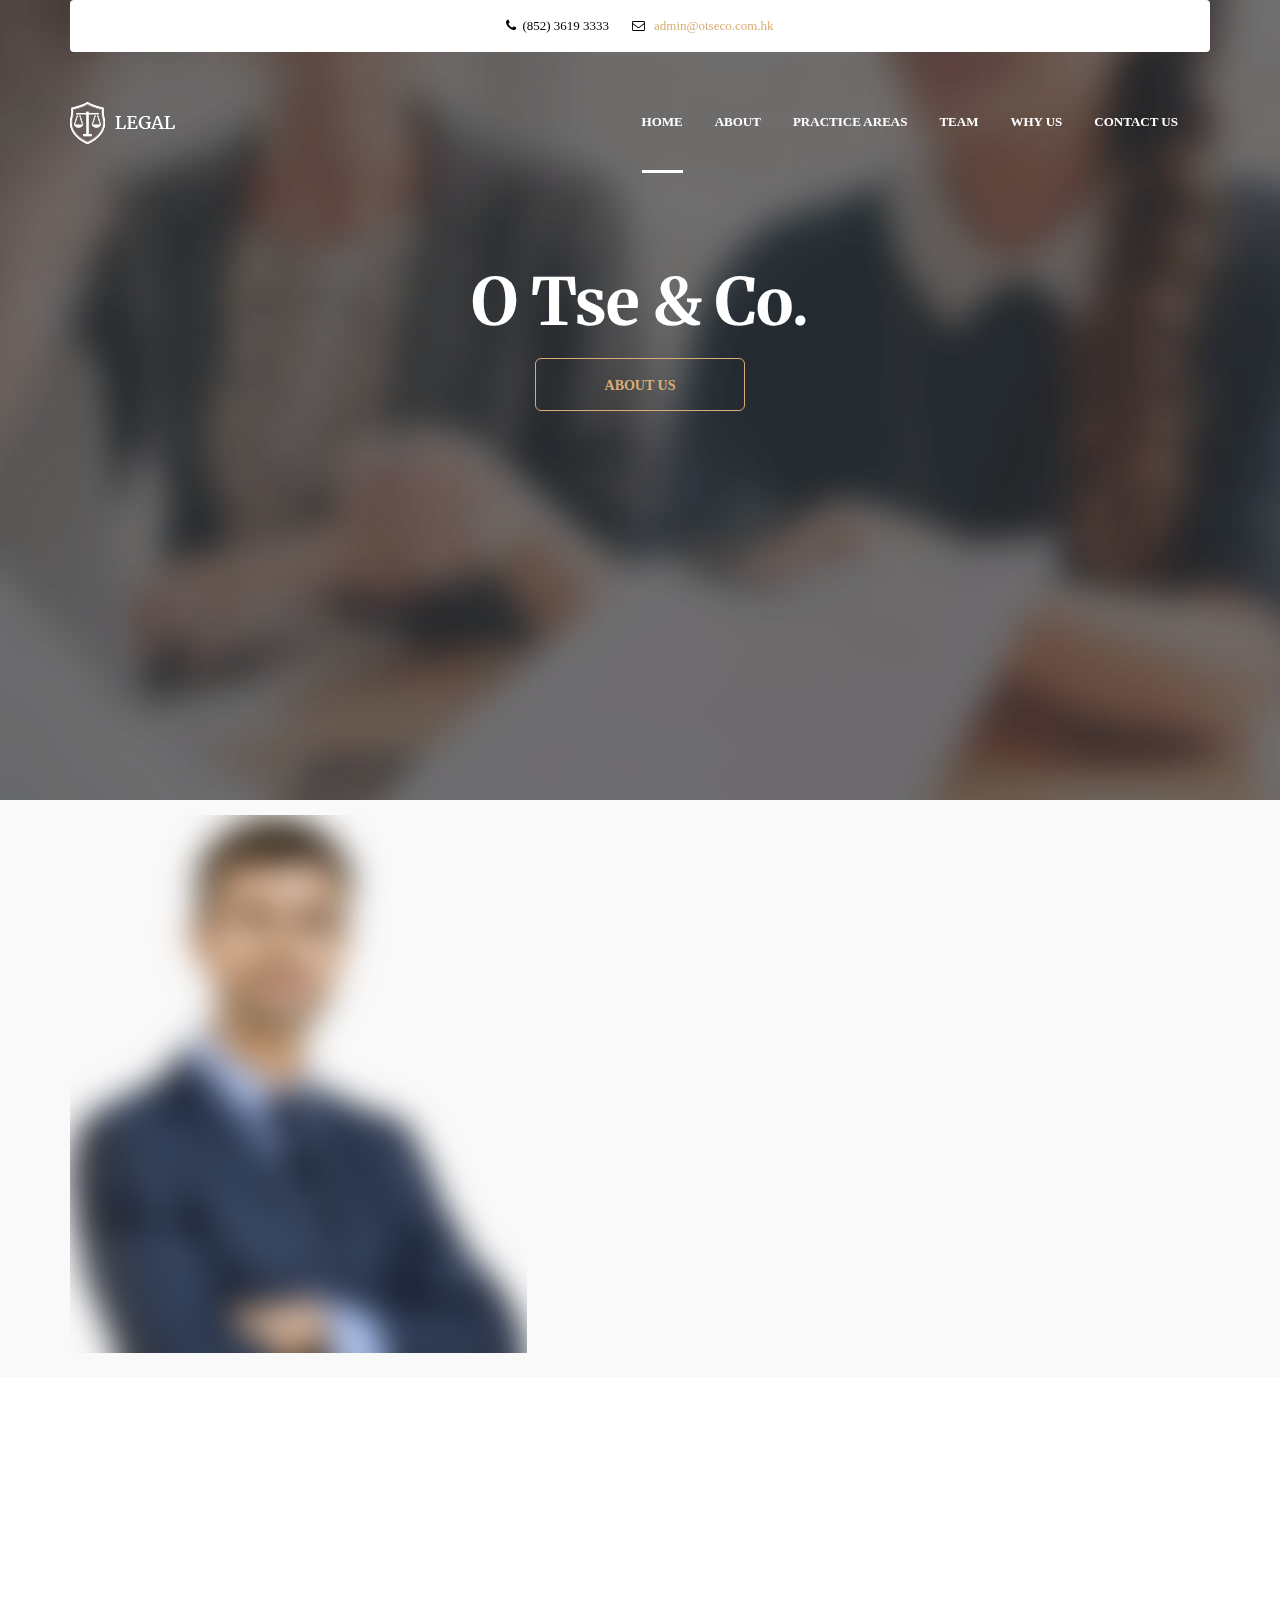
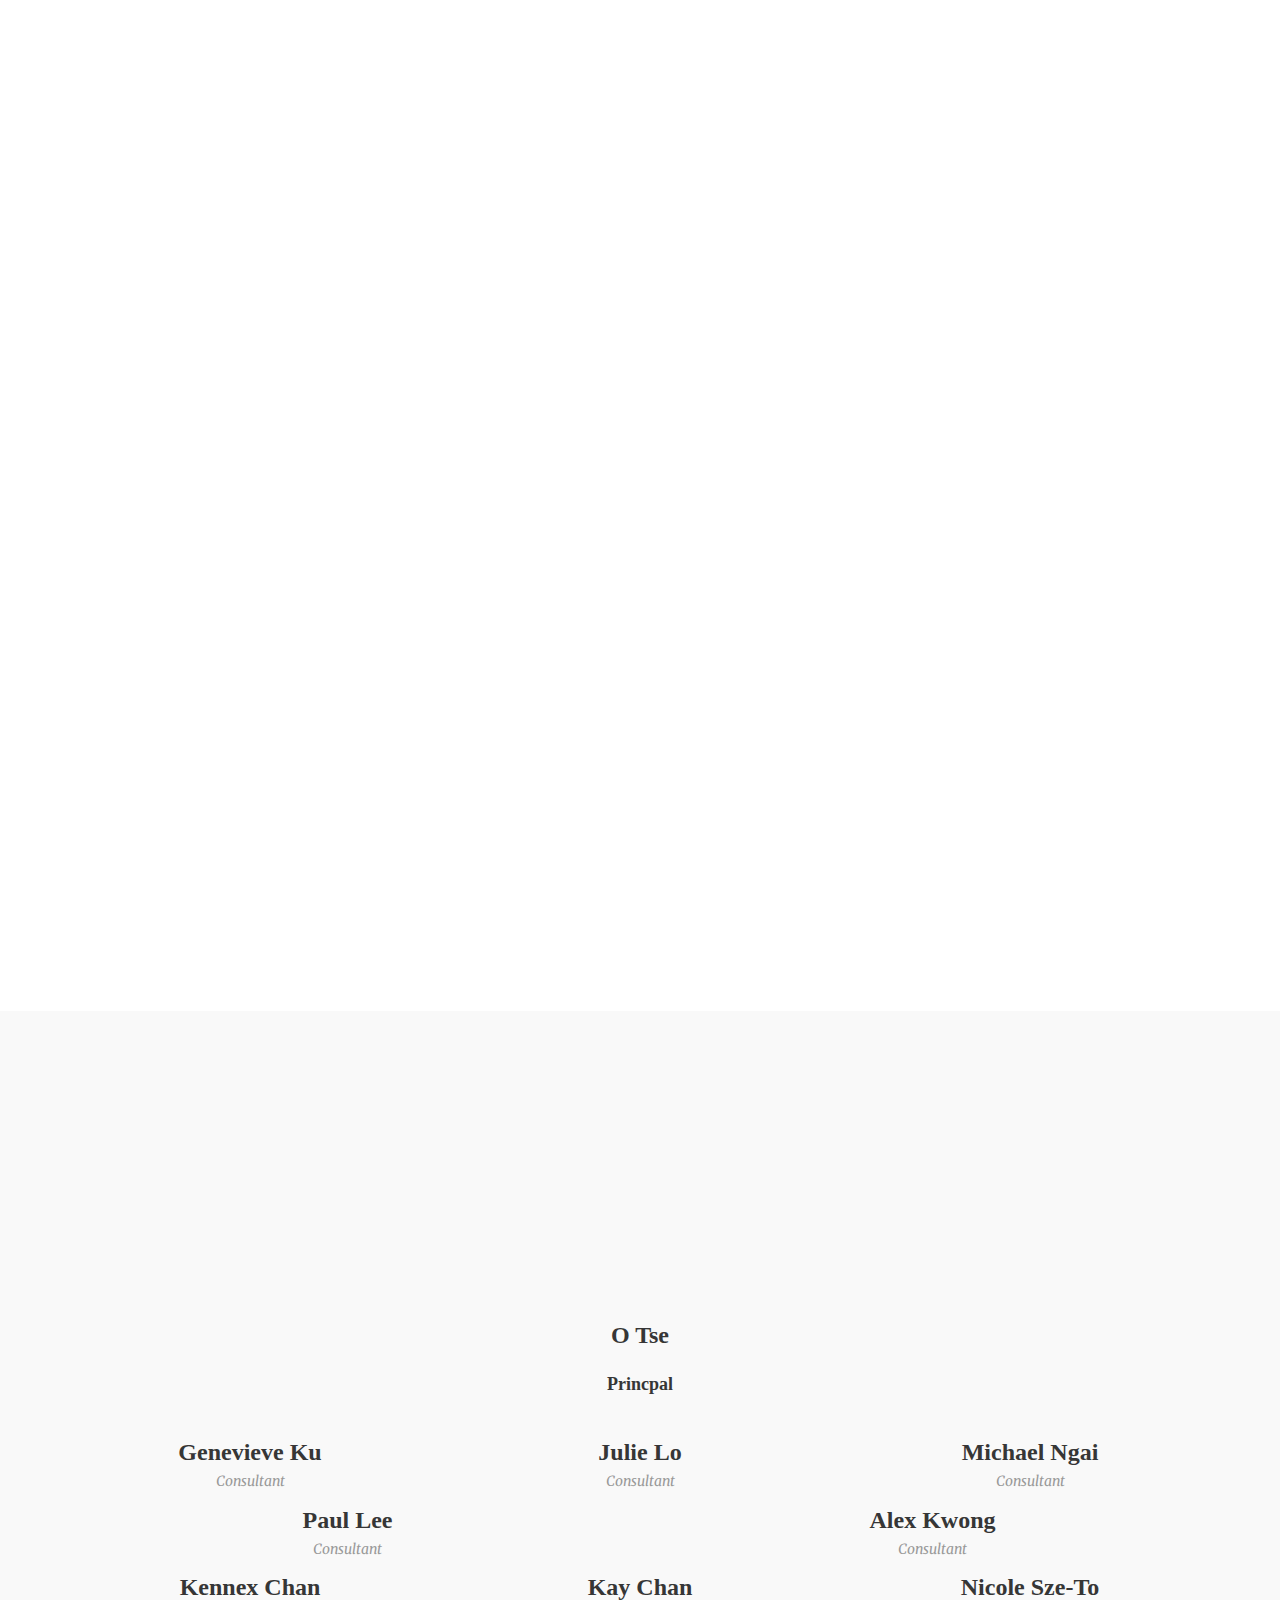
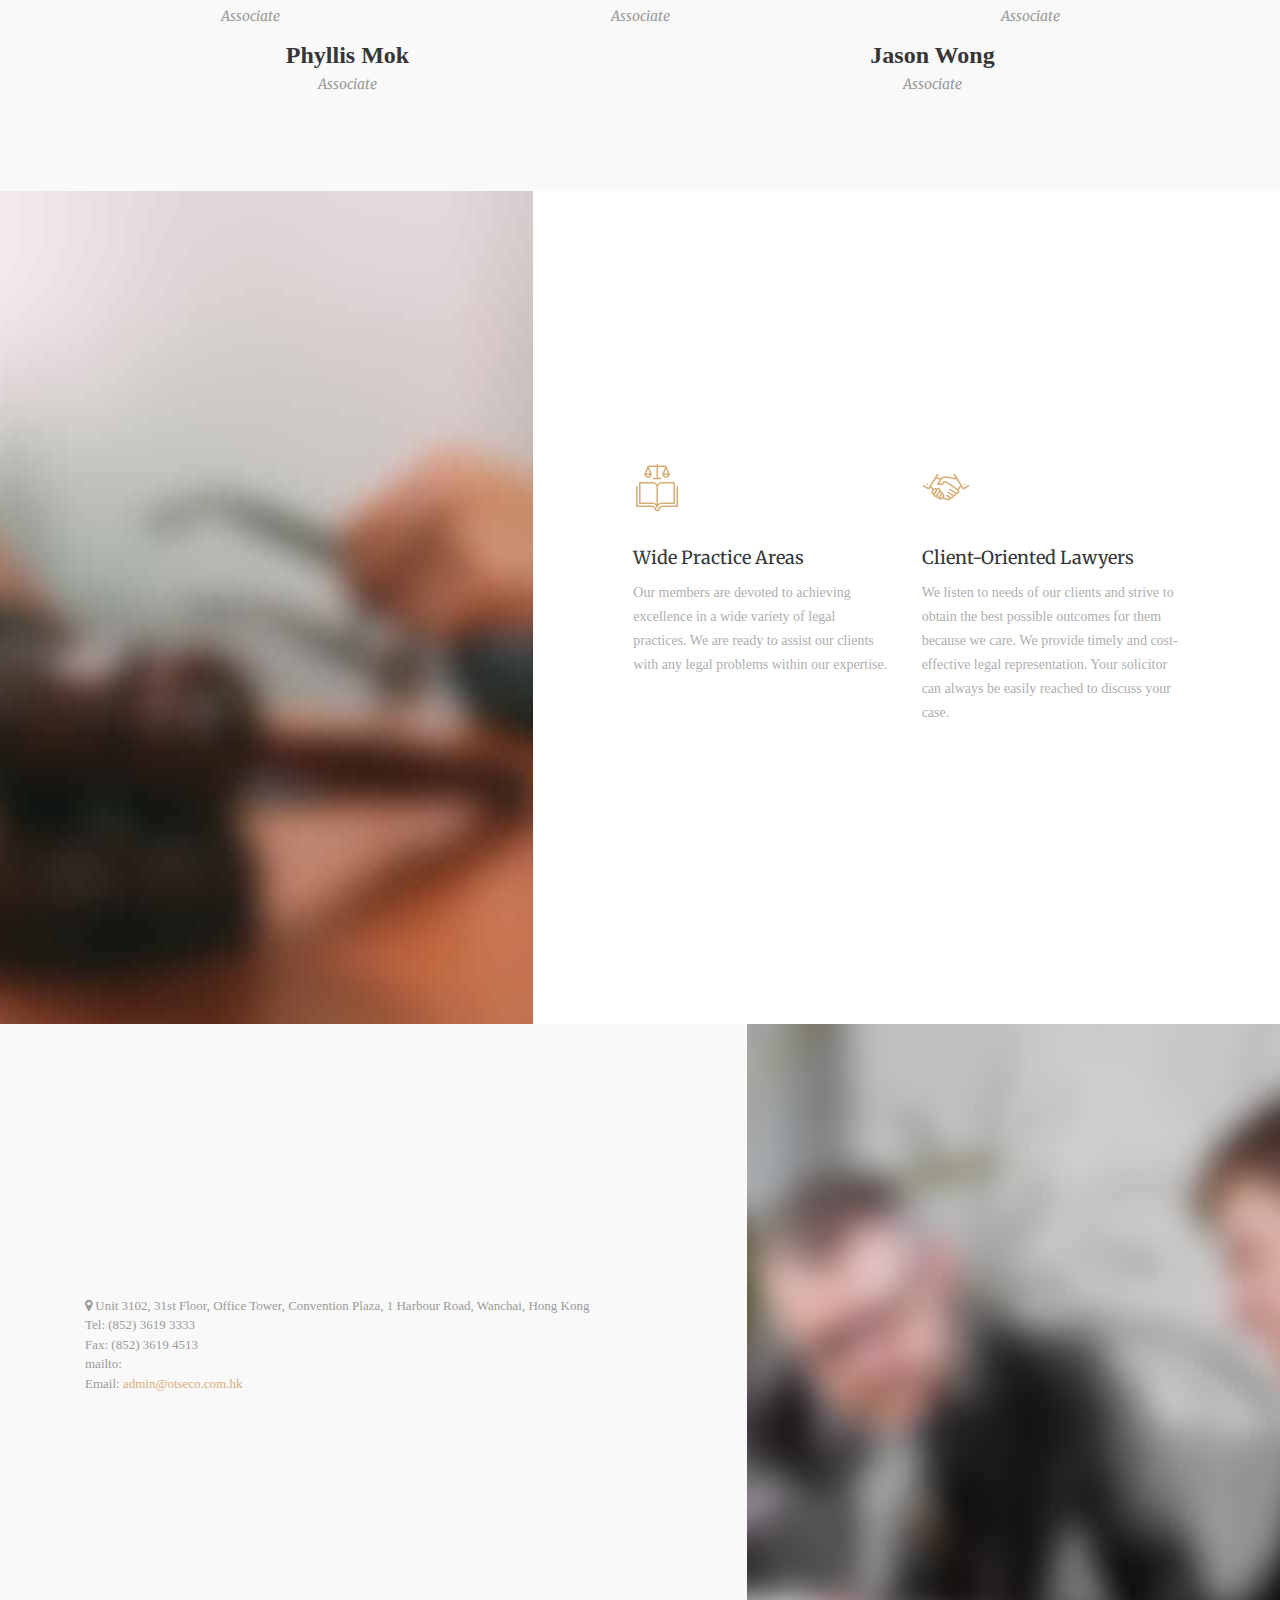
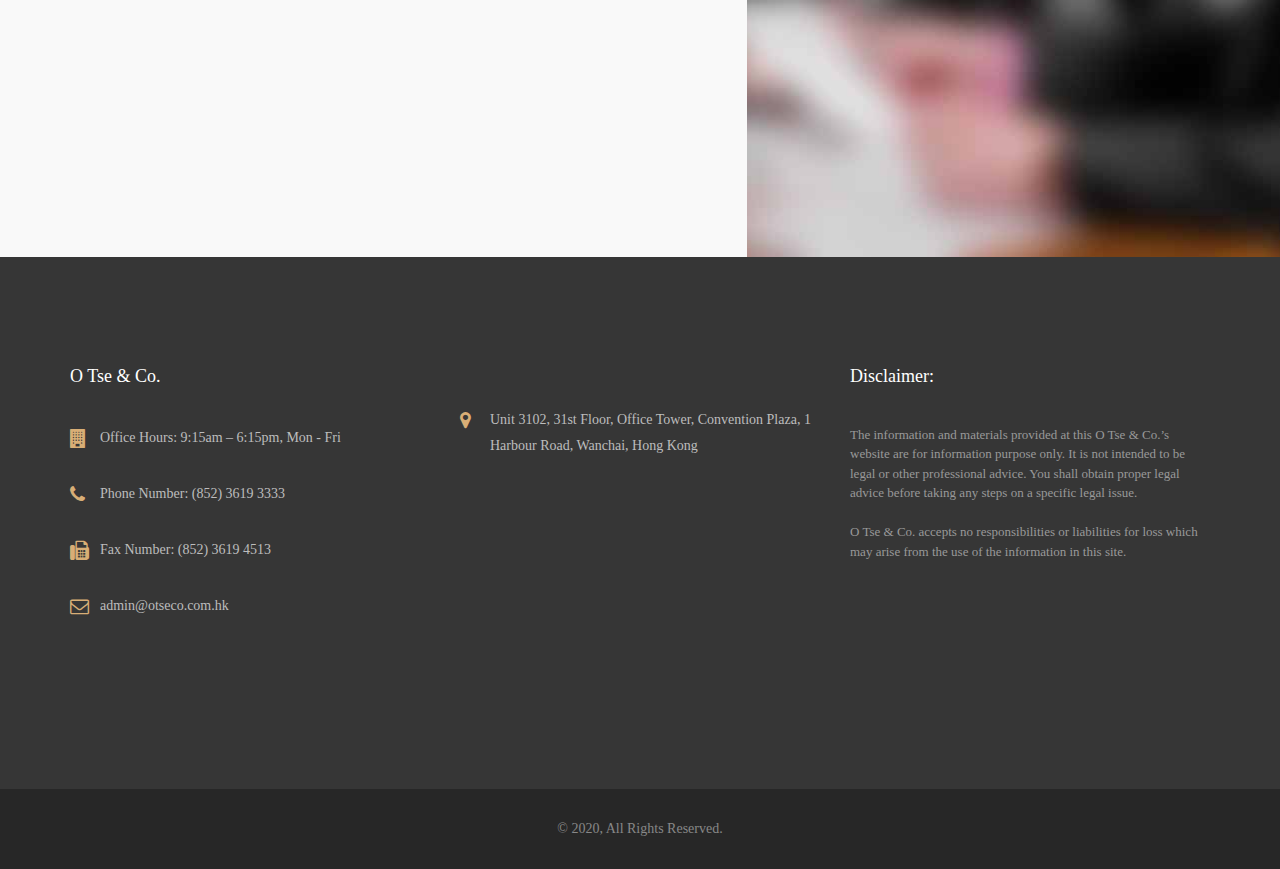
==== commit 307b05af: "updated" ====
--- a/index.html
+++ b/index.html
@@ -34,15 +34,37 @@
 </head>
 
 <body class="body-scroll">
+
+
 	<!-- Document Wrapper
 	============================================= -->
 	<div id="wrapper" class="wrapper clearfix">	<!-- Header
         ============================================= -->
+		
 		<header id="navbar-spy" class="header header-1 header-transparent header-fixed">
+
+			
 
 			<nav id="primary-menu" class="navbar navbar-fixed-top">
 				<div class="container">
+				
+						<div class="alert" align="center">
+							<div class="col" align="center">
+								<i class="fa fa-phone">&nbsp&nbsp</i>(852) 3619 3333         
+								
+								&nbsp&nbsp&nbsp&nbsp&nbsp
+								<i class="fa fa-envelope-o">&nbsp&nbsp</i>
+									<a href="mailto:admin@otseco.com.hk">admin@otseco.com.hk</a>
+								
+							</div>
+							<div class="col" align="center">
+
+							</div>
+						</div>
+					
+
 					<div class="navbar-header">
+						
 						<button type="button" class="navbar-toggle collapsed" data-toggle="collapse" data-target="#navbar-collapse-1" aria-expanded="false">
 					<span class="sr-only">Toggle navigation</span>
 					<span class="icon-bar"></span>
@@ -55,6 +77,9 @@
 						<img class="logo-light" src="assets/images/logo/logo-light.png" alt="appy Logo">
 					</a>
 					</div>
+
+					
+
 					<div class="collapse navbar-collapse pull-right" id="navbar-collapse-1">
 						<ul class="nav navbar-nav nav-pos-right navbar-left nav-split">
 							<li class="active"><a data-scroll="scrollTo" href="#slider">home</a>
@@ -394,7 +419,7 @@
 			</div>
 			<!-- .col-md-3 end -->
 
-			<div class="col-xs-1 col-sm-4 col-md-6">
+			<div class="col-xs-12 col-sm-4 col-md-6">
 				<div class="member"><br>
 					<!-- <div class="member-img">
 						<img src="assets/images/team/team-3.jpg" alt="member"/>
@@ -535,7 +560,7 @@
 			</div>
 			<!-- .col-md-3 end -->
 
-			<div class="col-xs-1 col-sm-4 col-md-6">
+			<div class="col-xs-12 col-sm-4 col-md-6">
 				<div class="member"><br>
 					<!-- <div class="member-img">
 						<img src="assets/images/team/team-3.jpg" alt="member"/>
@@ -732,8 +757,8 @@
 								</li>
 						</ul> 
 						<ul class="list-unstyled mb-0">
-							<li>Tel: 3619 3333</li>
-							<li>Fax: 3619 4513</li>
+							<li>Tel: (852) 3619 3333</li>
+							<li>Fax: (852) 3619 4513</li>
 
 							mailto:
 							<li>Email: 
--- a/assets/css/external.css
+++ b/assets/css/external.css
@@ -1,3 +1,29 @@
+/* The alert message box */
+.alert {
+  padding: 5px;
+  background-color: #FFF; /* Red */
+  color: black;
+  margin-bottom: 15px;
+}
+
+/* The close button */
+.closebtn {
+  margin-left: 15px;
+  color: white;
+  font-weight: bold;
+  float: right;
+  font-size: 22px;
+  line-height: 20px;
+  cursor: pointer;
+  transition: 0.3s;
+}
+
+/* When moving the mouse over the close button */
+.closebtn:hover {
+  color: black;
+}
+
+
 /* Magnific Popup CSS */
 .mfp-bg {
   top: 0;
@@ -1860,6 +1886,23 @@
   -moz-osx-font-smoothing: grayscale;
 }
 
+.icon-bar {
+  /* use !important to prevent issues with browser extensions that change fonts */
+  font-family: 'legal-Icons' !important;
+  speak: none;
+  font-style: normal;
+  font-weight: normal;
+  font-variant: normal;
+  text-transform: none;
+  line-height: 1;
+  background-color: #d8ae76;
+
+
+  /* Better Font Rendering =========== */
+  -webkit-font-smoothing: antialiased;
+  -moz-osx-font-smoothing: grayscale;
+}
+
 .icon-noun_740291_cc:before {
   content: "\e900";
 }
--- a/assets/css/style.css
+++ b/assets/css/style.css
@@ -91,10 +91,11 @@
 }
 html {
   font-size: 13px;
+  font-family: "Times New Roman", Times, serif;
 }
 body {
   background-color: #ffffff;
-  font-family: 'Open Sans', sans-serif;
+  font-family: "Times New Roman", Times, serif;
   font-size: 13px;
   font-weight: 400;
   color: #999999;
@@ -182,7 +183,7 @@
 h5,
 h6 {
   color: #363636;
-  font-family: 'Merriweather', serif;
+  font-family: "Times New Roman", Times, serif;
   font-weight: 700;
   margin: 0 0 28px;
   line-height: 1;
@@ -282,10 +283,10 @@
   text-transform: uppercase !important;
 }
 .font-heading {
-  font-family: 'Merriweather', serif;
+  font-family: "Times New Roman", Times, serif;
 }
 .font-body {
-  font-family: 'Open Sans', sans-serif;
+  font-family: "Times New Roman", Times, serif;
 }
 .font-18 {
   font-size: 24px;
@@ -1113,7 +1114,7 @@
     #BUTTONS
 \*------------------------------------*/
 .btn {
-  font-family: 'Open Sans', sans-serif;
+  font-family: "Times New Roman", Times, serif;
   position: relative;
   z-index: 2;
   font-size: 14px;
@@ -1262,7 +1263,7 @@
 \*------------------------------------*/
 .form-control {
   color: #999999;
-  font-family: 'Open Sans', sans-serif;
+  font-family: "Times New Roman", Times, serif;
   font-size: 14px;
   font-weight: 400;
   line-height: 45px;
@@ -1461,7 +1462,7 @@
   margin-left: -25px;
 }
 .heading .heading--desc {
-  font-family: 'Open Sans', sans-serif;
+  font-family: "Times New Roman", Times, serif;
   font-size: 18px;
   font-weight: 400;
   line-height: 28px;
@@ -1998,7 +1999,7 @@
 }
 .slider .slide--bio {
   color: #ffffff;
-  font-family: 'Open Sans', sans-serif;
+  font-family: "Times New Roman", Times, serif;
   font-size: 22px;
   font-weight: 400;
   line-height: 34px;
@@ -2115,7 +2116,7 @@
   margin-bottom: 0;
 }
 .testimonial-panel .testimonial--meta h4 {
-  font-family: 'Open Sans', sans-serif;
+  font-family: "Times New Roman", Times, serif;
   font-size: 14px;
   font-weight: 700;
   line-height: 1;
@@ -2217,7 +2218,7 @@
   text-align: center;
   border-radius: 50%;
   color: #d8ae76;
-  font-family: 'Open Sans', sans-serif;
+  font-family: "Times New Roman", Times, serif;
   font-size: 24px;
   border: 2px solid #d8ae76;
   -webkit-transition: all .2s linear;
@@ -2238,7 +2239,7 @@
   font-weight: 400;
   line-height: 30px;
   margin-bottom: 20px;
-  font-family: 'Open Sans', sans-serif;
+  font-family: "Times New Roman", Times, serif;
 }
 .about .signture {
   margin-top: 20px;
@@ -2295,7 +2296,7 @@
 }
 .pricing-panel .pricing--heading h4 {
   color: #d8ae76;
-  font-family: 'Open Sans', sans-serif;
+  font-family: "Times New Roman", Times, serif;
   font-size: 33px;
   font-weight: 400;
   line-height: 1;
@@ -2431,7 +2432,7 @@
   font-weight: 400;
   line-height: 26px;
   color: #bdbdbd;
-  font-family: 'Open Sans', sans-serif;
+  font-family: "Times New Roman", Times, serif;
   padding-left: 30px;
   position: relative;
   margin-bottom: 30px;
@@ -2447,7 +2448,7 @@
   background-color: #272727;
   padding: 33px 0;
   color: #888888;
-  font-family: 'Open Sans', sans-serif;
+  font-family: "Times New Roman", Times, serif;
   font-size: 14px;
   font-weight: 400;
   line-height: 1;
@@ -2906,7 +2907,7 @@
   color: #363636;
   font-size: 36px;
   font-weight: 700;
-  font-family: 'Open Sans', sans-serif;
+  font-family: "Times New Roman", Times, serif;
   line-height: 1;
   margin-bottom: 12px;
   position: relative;
@@ -3011,7 +3012,7 @@
 }
 .member .member-info h5 {
   color: #363636;
-  font-family: 'Open Sans', sans-serif;
+  font-family: "Times New Roman", Times, serif;
   font-size: 24px;
   font-weight: 700;
   line-height: 1;
@@ -3142,7 +3143,7 @@
 }
 .blog-entry .entry--title h4 {
   color: #363636;
-  font-family: 'Open Sans', sans-serif;
+  font-family: "Times New Roman", Times, serif;
   font-size: 18px;
   font-weight: 600;
   line-height: 23px;
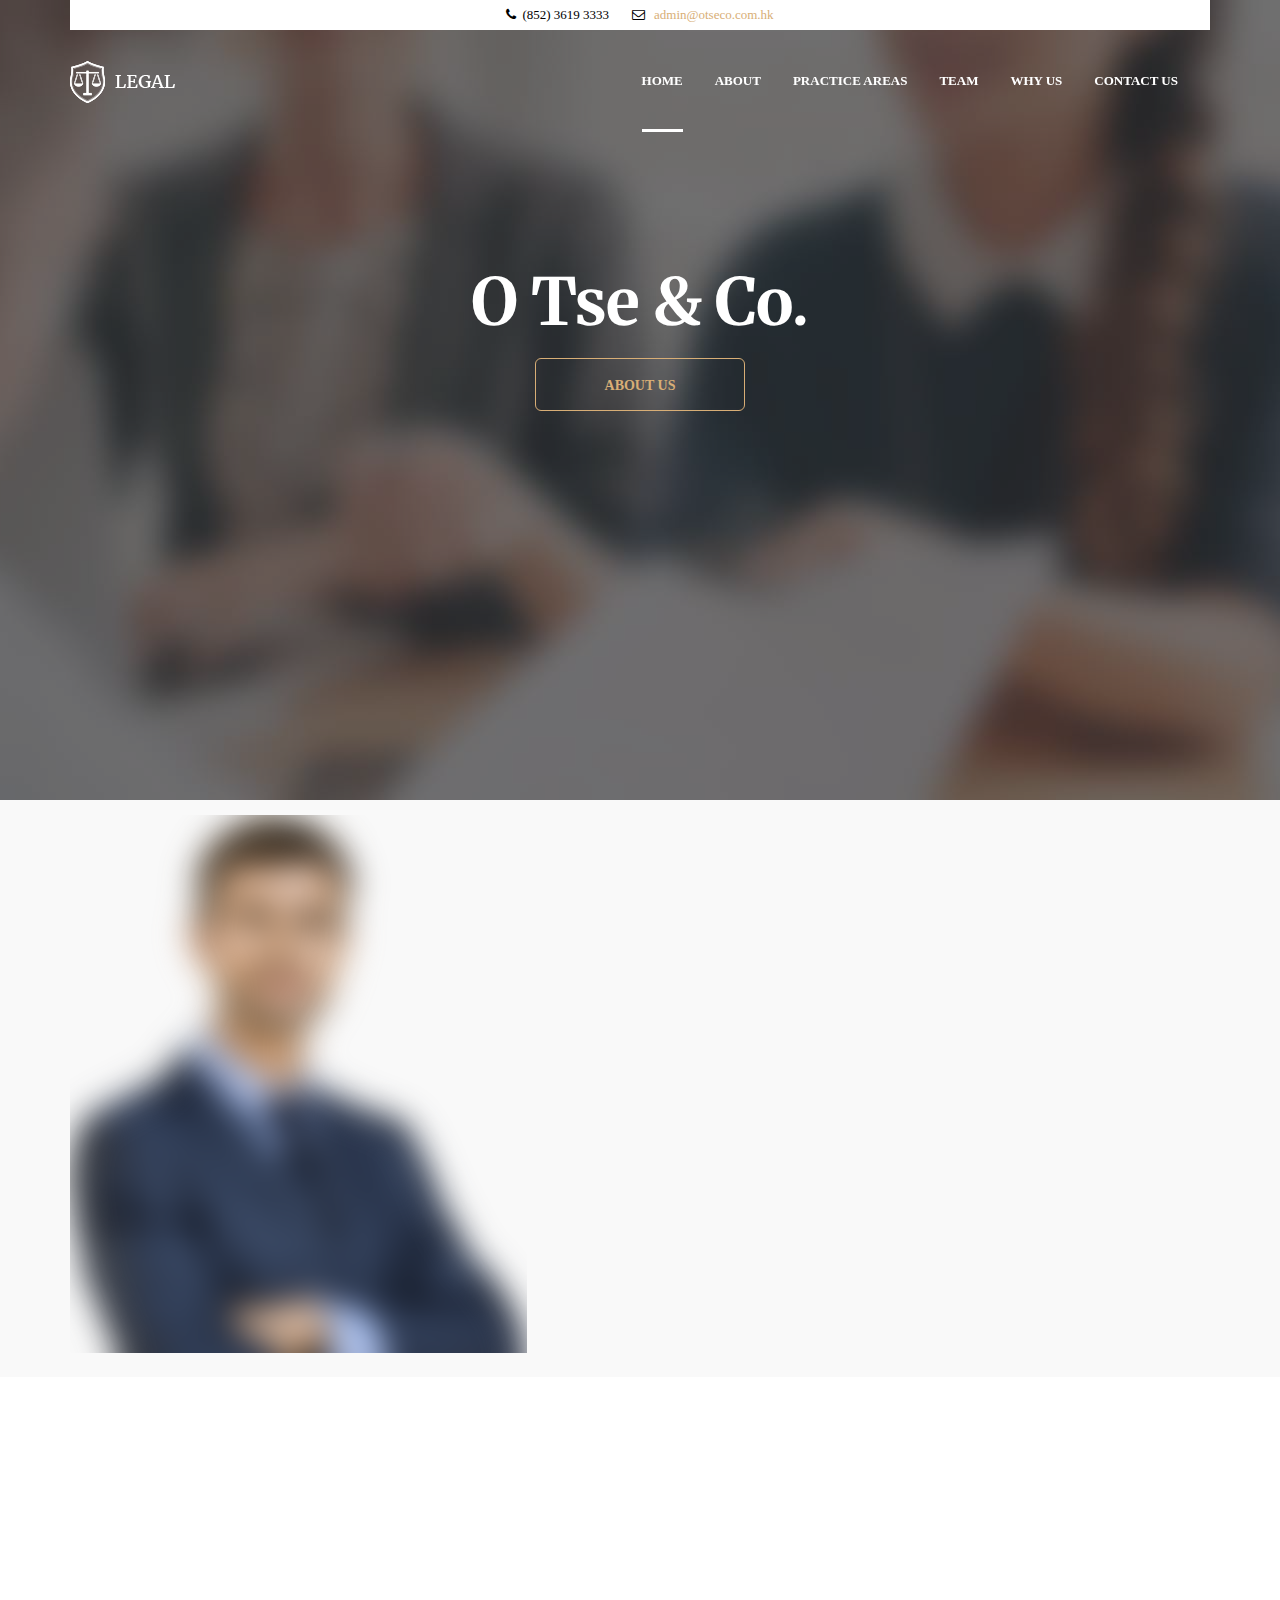
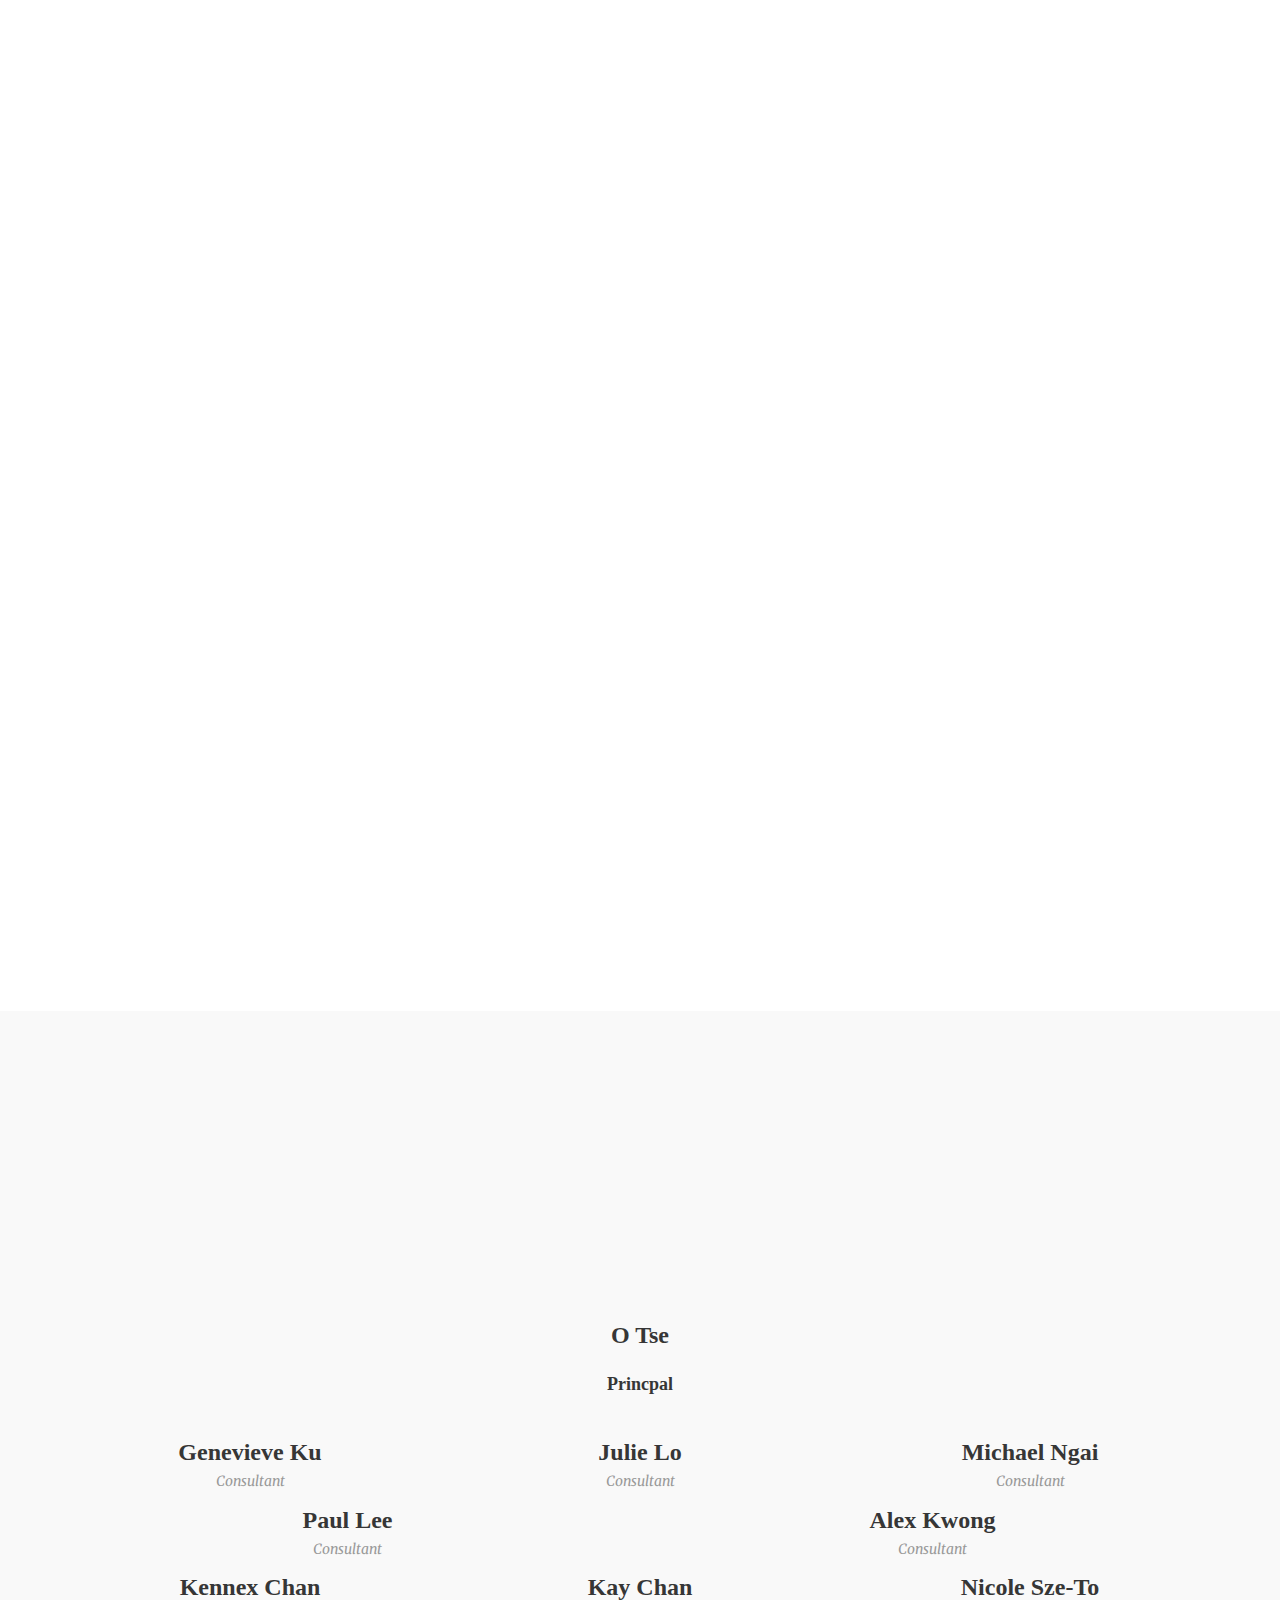
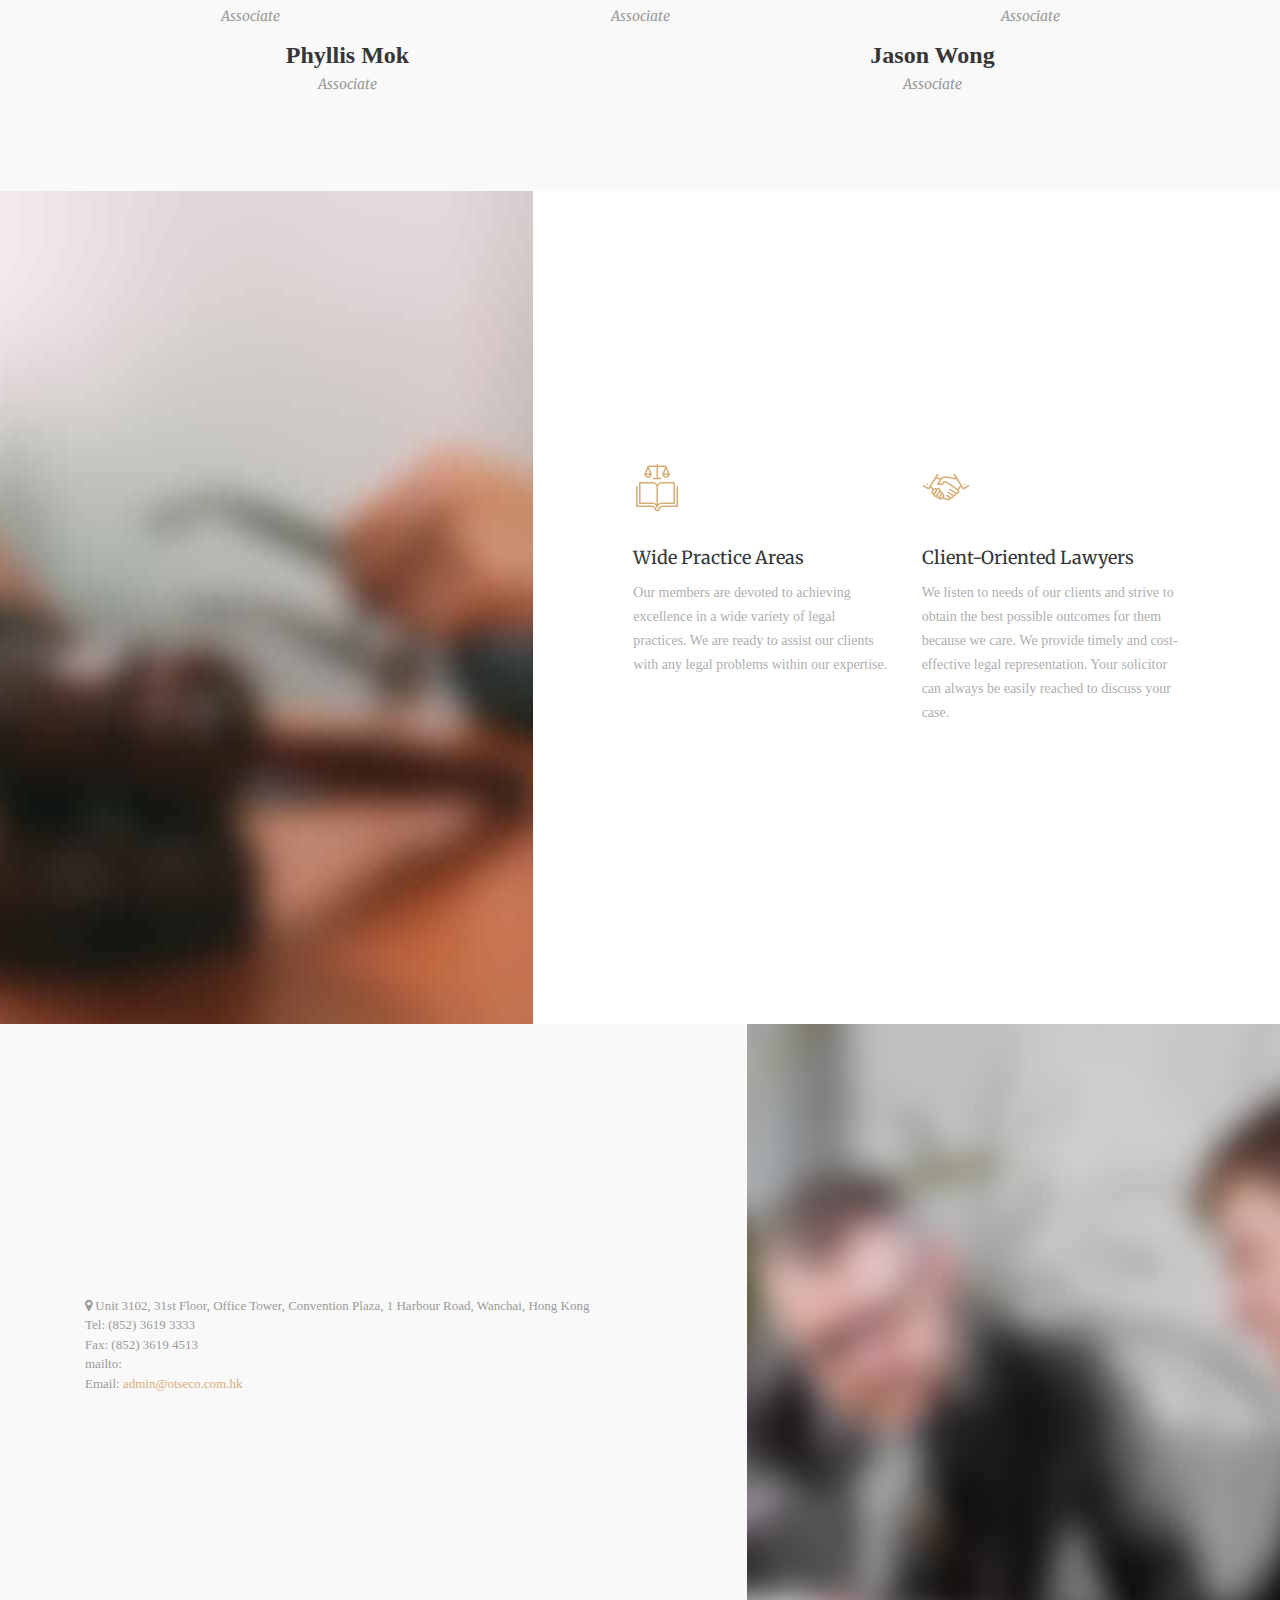
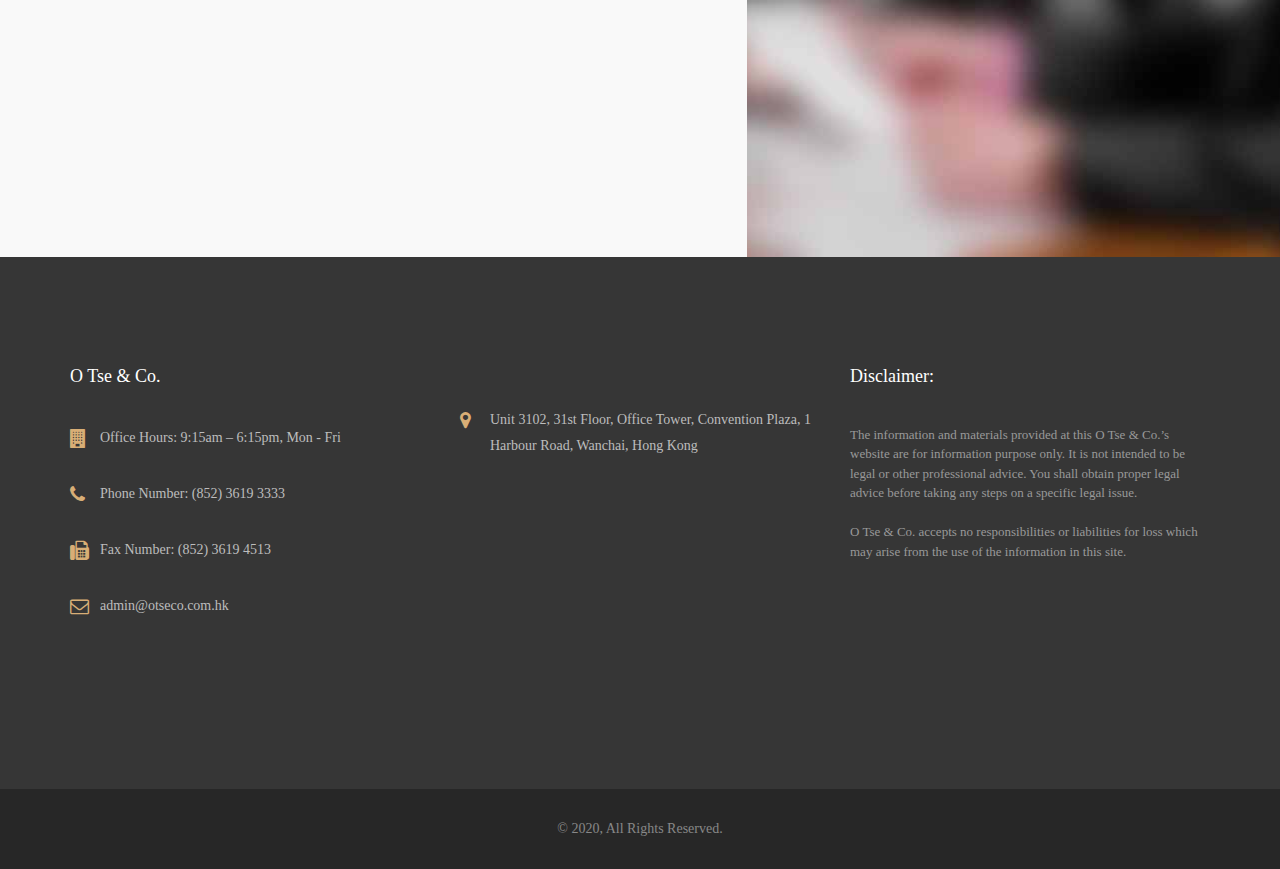
==== commit 43de2d24: "updated" ====
--- a/index.html
+++ b/index.html
@@ -48,7 +48,7 @@
 			<nav id="primary-menu" class="navbar navbar-fixed-top">
 				<div class="container">
 				
-						<div class="alert" align="center">
+						<div class="topbar" align="center">
 							<div class="col" align="center">
 								<i class="fa fa-phone">&nbsp&nbsp</i>(852) 3619 3333         
 								
--- a/assets/css/external.css
+++ b/assets/css/external.css
@@ -1,9 +1,9 @@
 /* The alert message box */
-.alert {
+.topbar {
   padding: 5px;
   background-color: #FFF; /* Red */
   color: black;
-  margin-bottom: 15px;
+  margin-bottom: 1px;
 }
 
 /* The close button */
